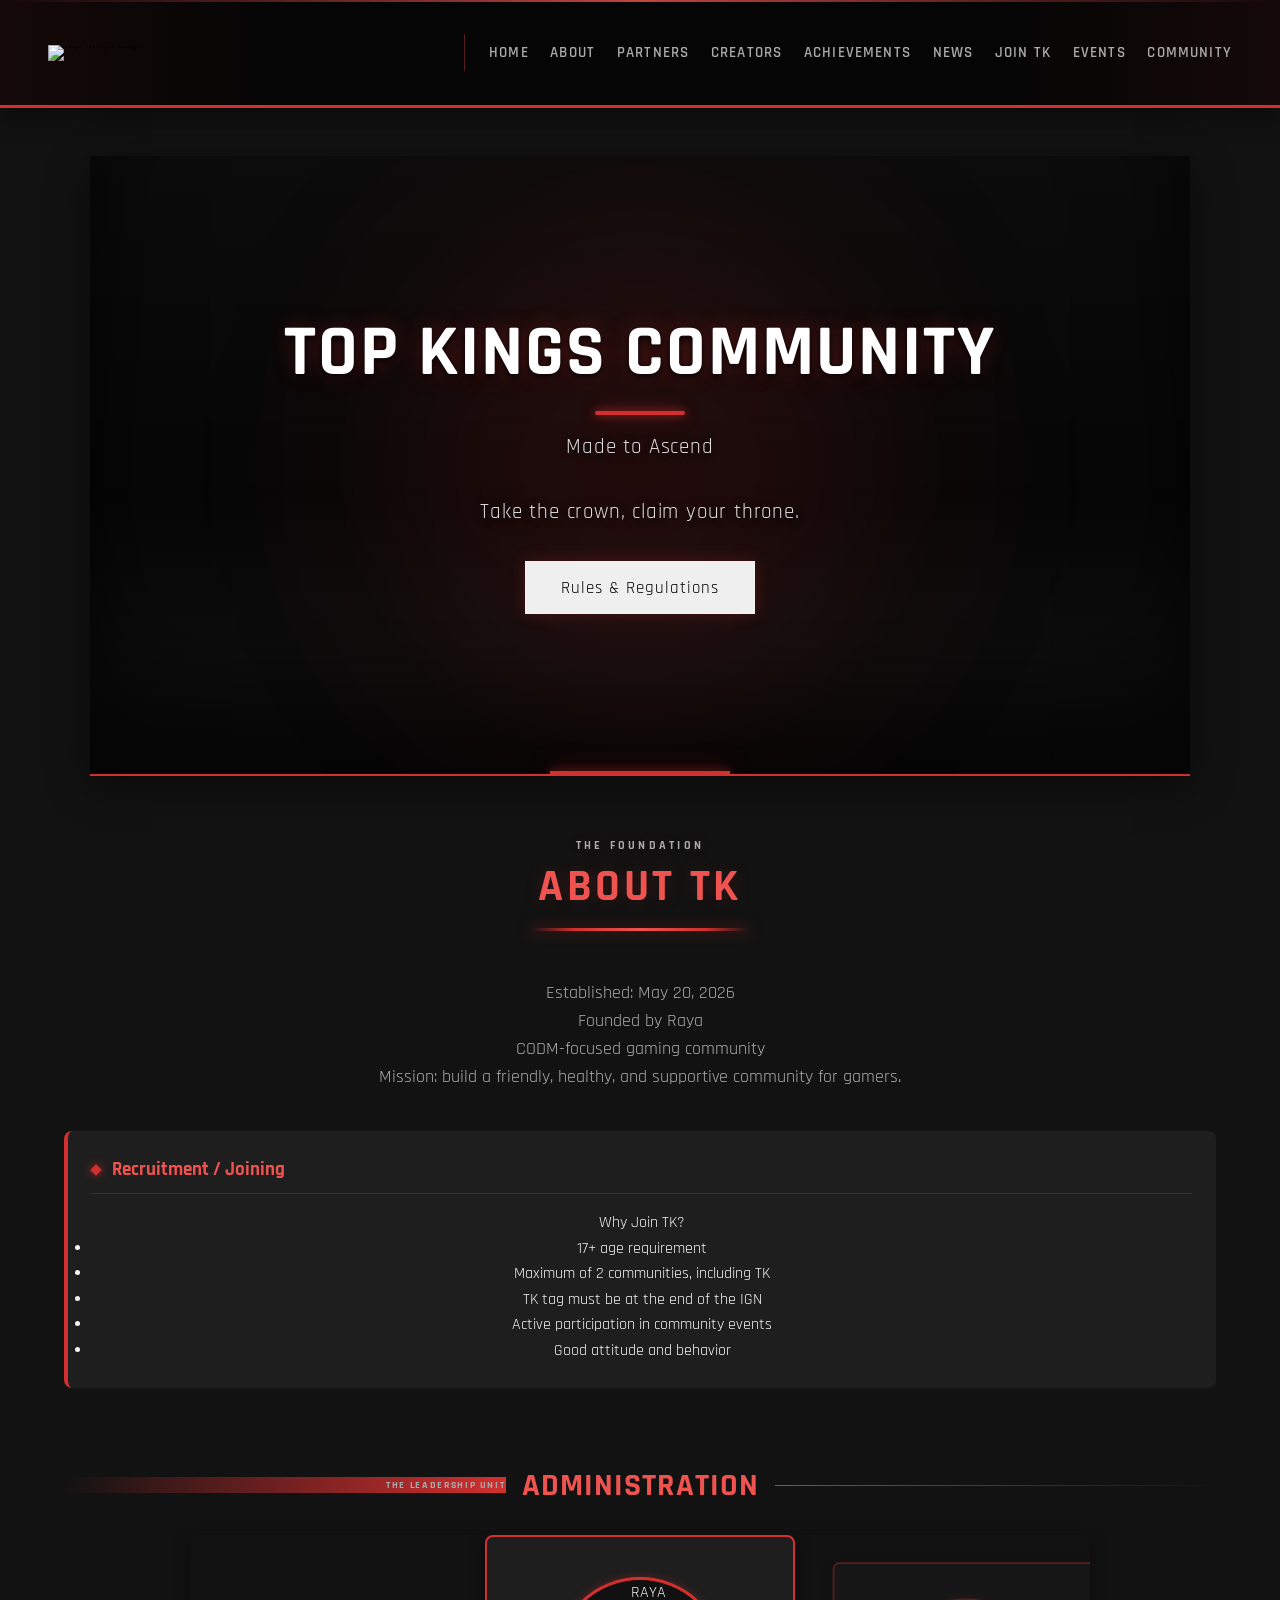
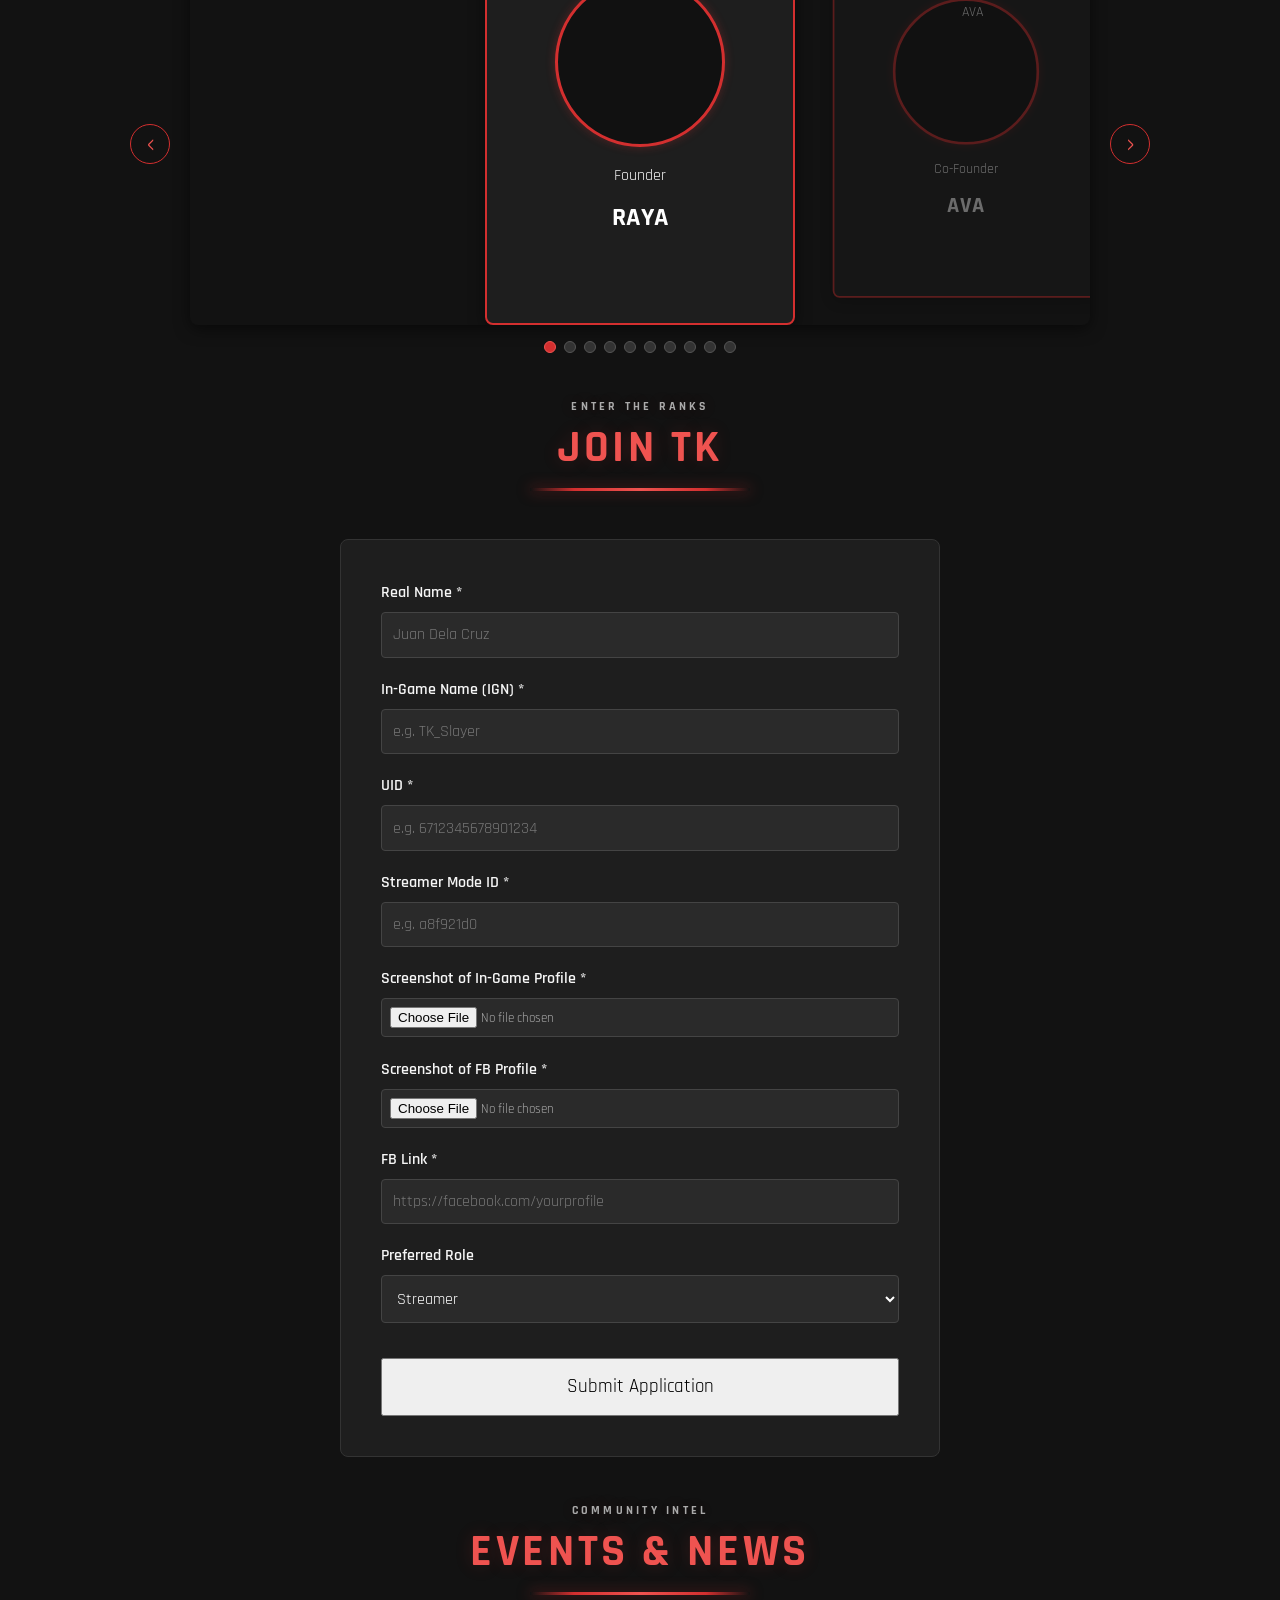
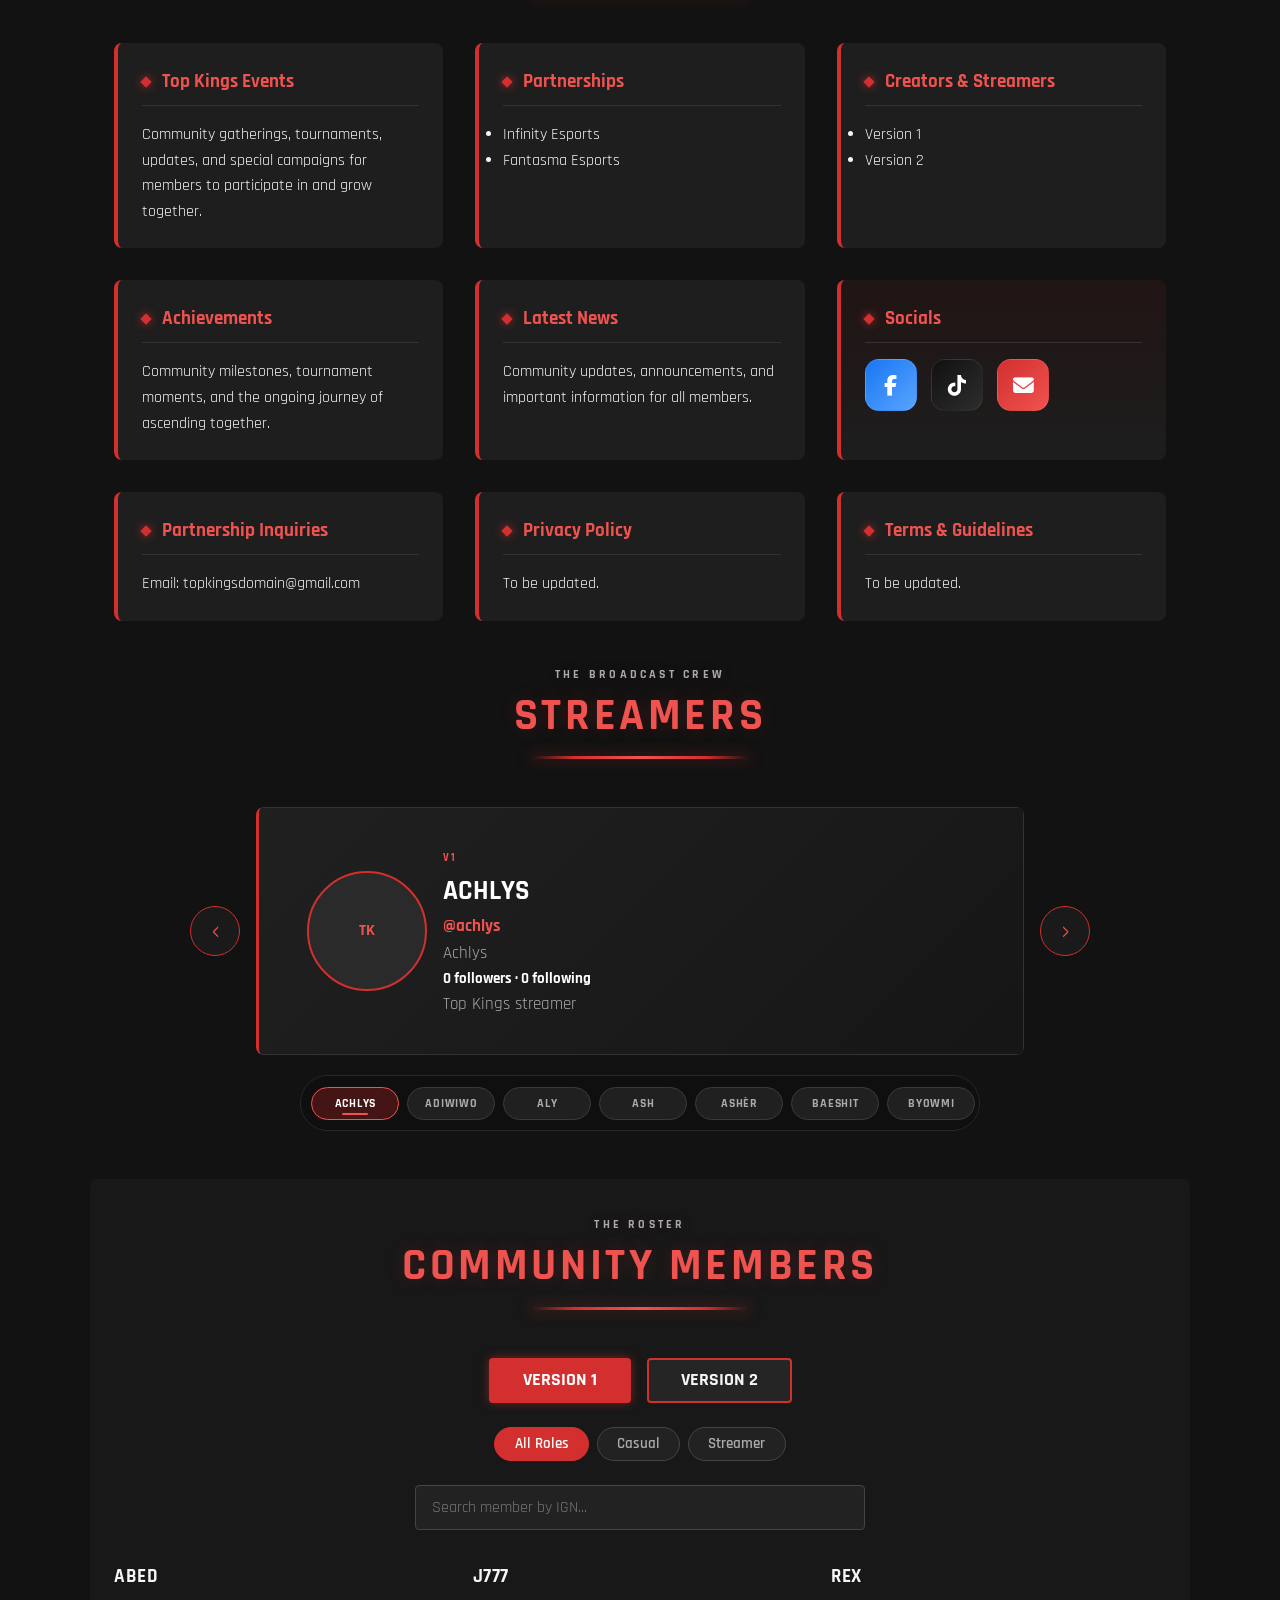
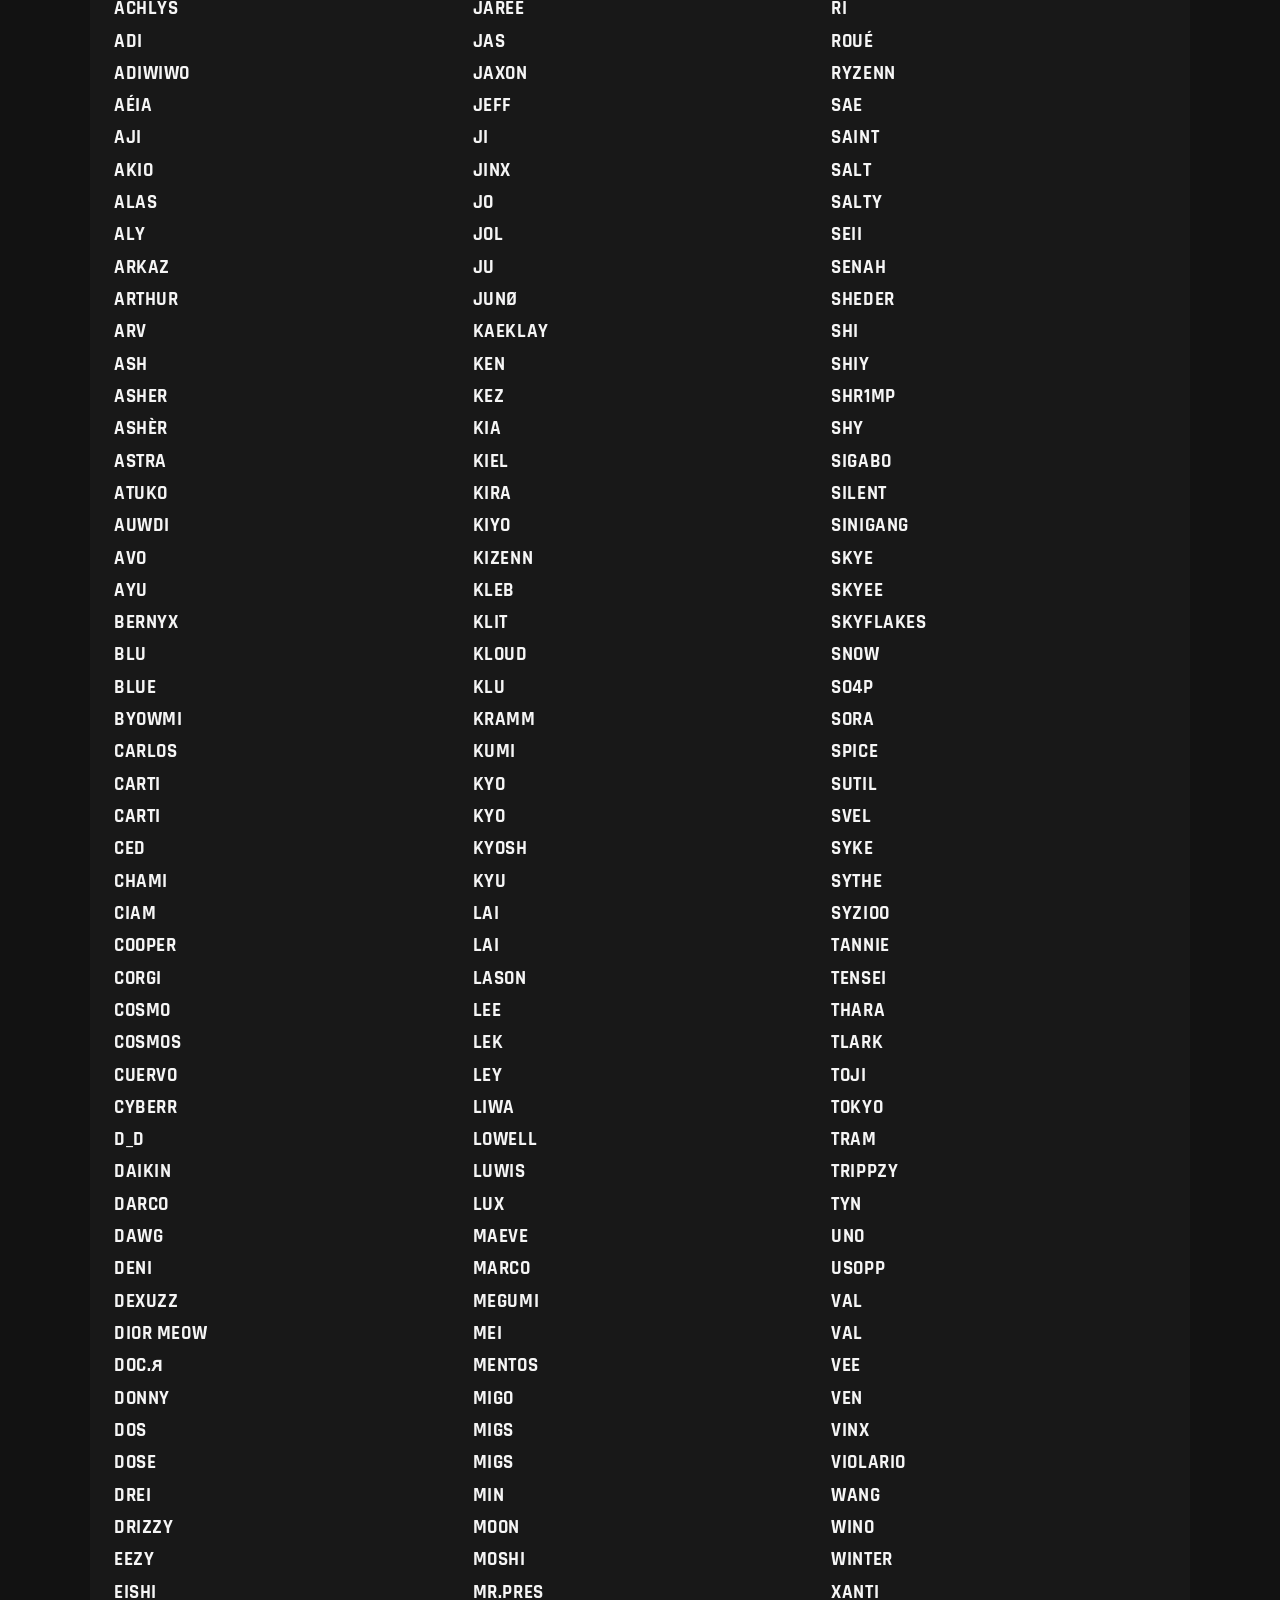
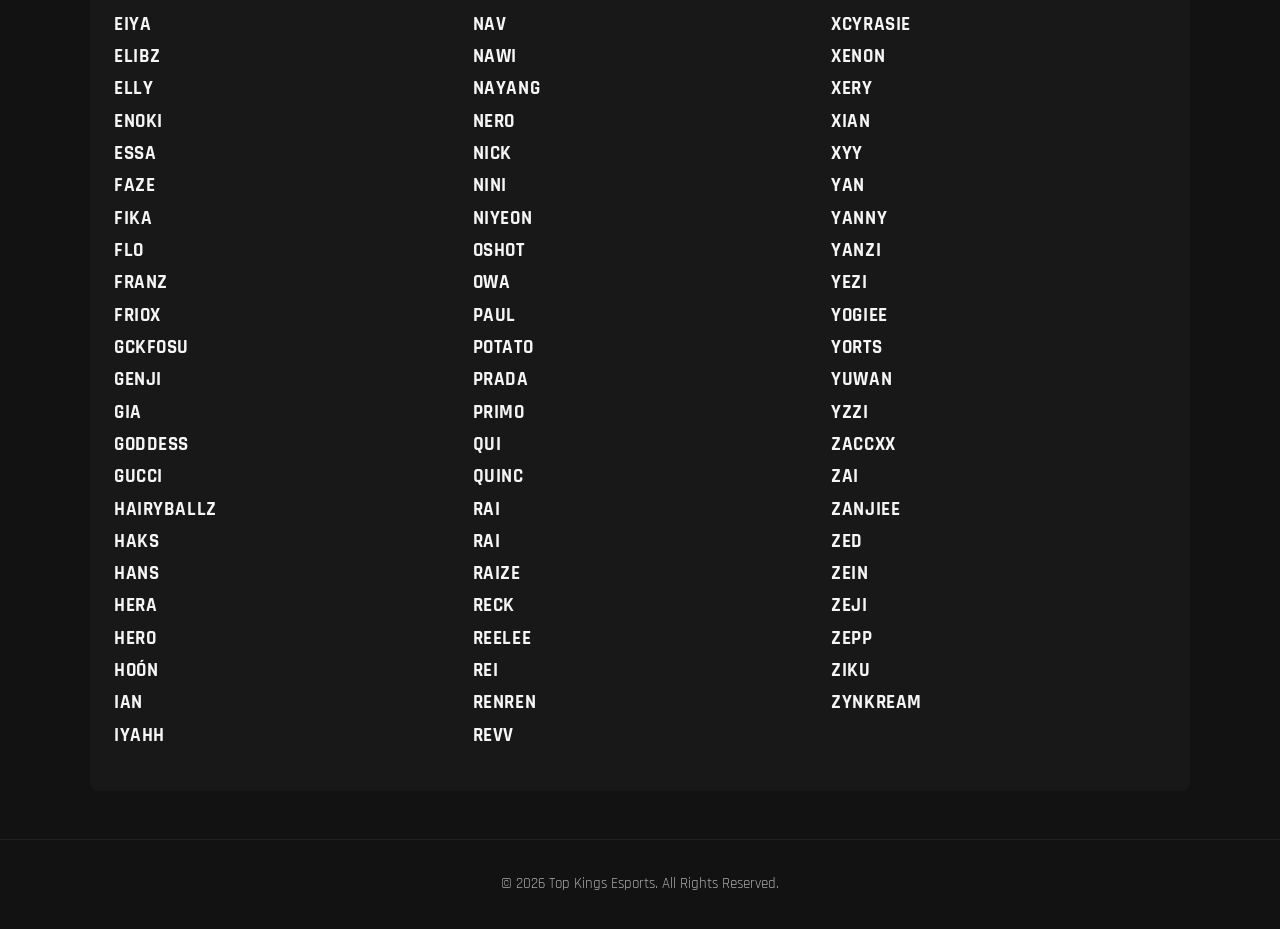
==== index.html @ 2c474a63 "Add files via upload" ====
<!doctype html>
<html lang="en">
  <head>
    <meta charset="UTF-8" />
    <meta name="viewport" content="width=device-width, initial-scale=1.0" />
    <title>Top Kings Community | Esports</title>

    <link
      href="https://fonts.googleapis.com/css2?family=Rajdhani:wght@400;600;700&display=swap"
      rel="stylesheet"
    />
    <link
      rel="stylesheet"
      href="https://cdnjs.cloudflare.com/ajax/libs/font-awesome/6.5.2/css/all.min.css"
      crossorigin="anonymous"
      referrerpolicy="no-referrer"
    />

    <link rel="stylesheet" href="main.css" />
    <link rel="stylesheet" href="streamer.css" />
  </head>

  <body>
    <header>
      <div class="logo-container">
        <button class="logo-button" type="button" aria-label="Top Kings logo">
          <img src="/images/logo.png" alt="Top Kings Logo" class="site-logo" />
        </button>
      </div>

      <nav>
        <a href="#home">Home</a>
        <a href="#about">About</a>
        <a href="#partners">Partners</a>
        <a href="#creators">Creators</a>
        <a href="achievements.html">Achievements</a>
        <a href="news.html">News</a>
        <a href="#join">Join TK</a>
        <a href="#events">Events</a>
        <a href="#community">Community</a>
      </nav>
    </header>

    <!-- Hero Section -->
    <section id="home" class="hero">
      <h1>TOP KINGS COMMUNITY</h1>
      <p>Made to Ascend</p>
      <p>Take the crown, claim your throne.</p>

      <button class="btn" onclick="openModal()">Rules & Regulations</button>
    </section>

    <!-- Rules Modal -->
    <div id="rulesModal" class="modal-overlay">
      <div class="modal-content">
        <button
          class="close-btn"
          type="button"
          aria-label="Close modal"
          onclick="closeModal()"
        >
          &times;
        </button>

        <h2 class="modal-title">Rules & Regulations</h2>

        <div class="rules-img-container">
          <img
            src="/images/rules-image.png"
            alt="Top Kings Rules and Regulations"
            class="rules-img"
          />
        </div>
      </div>
    </div>

    <!-- Third Month Anniversary Modal -->
    <div id="thirdMonthModal" class="modal-overlay third-month-overlay">
      <div class="modal-content third-month-content">
        <button
          class="close-btn"
          type="button"
          aria-label="Close anniversary popup"
          onclick="closeThirdMonthModal()"
        >
          &times;
        </button>

        <div class="third-month-container">
          <img
            src="/images/thirdMonth.png"
            alt="Top Kings Third Monthsary"
            class="third-month-image"
          />
        </div>
      </div>
    </div>

    <!-- Management Section -->
    <section class="about-section" id="about">
      <h2 class="section-title" data-label="THE FOUNDATION">About TK</h2>

      <p class="about-description">
        Established: May 20, 2026<br />
        Founded by Raya<br />
        CODM-focused gaming community<br />
        Mission: build a friendly, healthy, and supportive community for gamers.
      </p>

      <div class="content-grid">
        <div class="feed-box">
          <h3 class="card-title">Recruitment / Joining</h3>
          <p>Why Join TK?</p>
          <ul>
            <li>17+ age requirement</li>
            <li>Maximum of 2 communities, including TK</li>
            <li>TK tag must be at the end of the IGN</li>
            <li>Active participation in community events</li>
            <li>Good attitude and behavior</li>
          </ul>
        </div>
      </div>

      <h3 class="team-title" data-label="THE LEADERSHIP UNIT">
        ADMINISTRATION
      </h3>

      <div class="carousel-container">
        <button
          class="carousel-btn prev-btn"
          id="carouselPrev"
          aria-label="Previous Slide"
        >
          &lsaquo;
        </button>

        <div class="carousel-track-wrapper">
          <div class="carousel-track" id="carouselTrack">
            <!-- RAYA -->
            <div class="carousel-slide active">
              <div class="leader-card">
                <div class="leader-avatar-wrapper">
                  <img
                    src="./Admin Pictures/raya.jpg"
                    alt="RAYA"
                    class="leader-avatar-img"
                  />
                </div>

                <span class="member-badge">Founder</span>
                <h2>RAYA</h2>
                <span class="version-tag"> MANAGEMENT • V1 </span>
              </div>
            </div>

            <!-- AVA -->
            <div class="carousel-slide">
              <div class="leader-card">
                <div class="leader-avatar-wrapper">
                  <img
                    src="./Admin Pictures/ava.png"
                    alt="AVA"
                    class="leader-avatar-img"
                  />
                </div>

                <span class="member-badge">Co-Founder</span>
                <h2>AVA</h2>
                <span class="version-tag"> MANAGEMENT • V1 </span>
              </div>
            </div>

            <!-- NALA -->
            <div class="carousel-slide">
              <div class="leader-card">
                <div class="leader-avatar-wrapper">
                  <img
                    src="./Admin Pictures/nala.png"
                    alt="NALA"
                    class="leader-avatar-img"
                  />
                </div>

                <span class="member-badge">Co-Founder</span>
                <h2>NALA</h2>
                <span class="version-tag"> MANAGEMENT • V1 </span>
              </div>
            </div>

            <!-- YAJ -->
            <div class="carousel-slide">
              <div class="leader-card">
                <div class="leader-avatar-wrapper">
                  <img
                    src="./Admin Pictures/yaj.png"
                    alt="YAJ"
                    class="leader-avatar-img"
                  />
                </div>

                <span class="member-badge">Head Disciplinary</span>
                <h2>YAJ</h2>
                <span class="version-tag"> MANAGEMENT • V1 </span>
              </div>
            </div>

            <!-- KIRAA -->
            <div class="carousel-slide">
              <div class="leader-card">
                <div class="leader-avatar-wrapper">
                  <img
                    src="images/kiraa.jpg"
                    alt="KIRAA"
                    class="leader-avatar-img"
                  />
                </div>

                <span class="member-badge">Disciplinary</span>
                <h2>KIRAA</h2>
                <span class="version-tag"> MANAGEMENT • V2 </span>
              </div>
            </div>

            <!-- LUWI -->
            <div class="carousel-slide">
              <div class="leader-card">
                <div class="leader-avatar-wrapper">
                  <img
                    src="images/luwi.jpg"
                    alt="LUWI"
                    class="leader-avatar-img"
                  />
                </div>

                <span class="member-badge">Head Admin</span>
                <h2>LUWI</h2>
                <span class="version-tag"> MANAGEMENT • V1 </span>
              </div>
            </div>

            <!-- WUSHI -->
            <div class="carousel-slide">
              <div class="leader-card">
                <div class="leader-avatar-wrapper">
                  <img
                    src="images/wushi.jpg"
                    alt="WUSHI"
                    class="leader-avatar-img"
                  />
                </div>

                <span class="member-badge">Head Admin</span>
                <h2>WUSHI</h2>
                <span class="version-tag"> MANAGEMENT • V2 </span>
              </div>
            </div>

            <!-- PIA -->
            <div class="carousel-slide">
              <div class="leader-card">
                <div class="leader-avatar-wrapper">
                  <img
                    src="./Admin Pictures/piaV1.jpg"
                    alt="PIA"
                    class="leader-avatar-img"
                  />
                </div>

                <span class="member-badge">Admin</span>
                <h2>PIA</h2>
                <span class="version-tag"> MANAGEMENT • V1 </span>
              </div>
            </div>

            <!-- LY -->
            <div class="carousel-slide">
              <div class="leader-card">
                <div class="leader-avatar-wrapper">
                  <img
                    src="./Admin Pictures/ly.jpg"
                    alt="LY"
                    class="leader-avatar-img"
                  />
                </div>

                <span class="member-badge">Admin</span>
                <h2>LY</h2>
                <span class="version-tag"> MANAGEMENT • V1 </span>
              </div>
            </div>

            <!-- KYOUKA -->
            <div class="carousel-slide">
              <div class="leader-card">
                <div class="leader-avatar-wrapper">
                  <img
                    src="images/kyouka.jpg"
                    alt="KYOUKA"
                    class="leader-avatar-img"
                  />
                </div>

                <span class="member-badge">Admin</span>
                <h2>KYOUKA</h2>
                <span class="version-tag"> MANAGEMENT • V1 </span>
              </div>
            </div>
          </div>
        </div>

        <button
          class="carousel-btn next-btn"
          id="carouselNext"
          aria-label="Next Slide"
        >
          &rsaquo;
        </button>

        <div class="carousel-dots" id="carouselDots"></div>
      </div>
    </section>

    <!-- Registration Section -->
    <section id="join">
      <h2 class="section-title" data-label="ENTER THE RANKS">Join TK</h2>

      <form class="reg-form" onsubmit="submitForm(event)">
        <div class="form-group">
          <label for="name">Real Name *</label>
          <input type="text" id="name" required placeholder="Juan Dela Cruz" />
        </div>

        <div class="form-group">
          <label for="ign">In-Game Name (IGN) *</label>
          <input type="text" id="ign" required placeholder="e.g. TK_Slayer" />
        </div>

        <div class="form-group">
          <label for="uid">UID *</label>
          <input
            type="text"
            id="uid"
            required
            placeholder="e.g. 6712345678901234"
          />
        </div>

        <div class="form-group">
          <label for="streamerId">Streamer Mode ID *</label>
          <input
            type="text"
            id="streamerId"
            required
            placeholder="e.g. a8f921d0"
          />
        </div>

        <div class="form-group">
          <label for="gameProfileImg"> Screenshot of In-Game Profile * </label>

          <input type="file" id="gameProfileImg" accept="image/*" required />
        </div>

        <div class="form-group">
          <label for="fbProfileImg"> Screenshot of FB Profile * </label>

          <input type="file" id="fbProfileImg" accept="image/*" required />
        </div>

        <div class="form-group">
          <label for="fbLink">FB Link *</label>

          <input
            type="url"
            id="fbLink"
            required
            placeholder="https://facebook.com/yourprofile"
          />
        </div>

        <div class="form-group">
          <label for="role">Preferred Role</label>

          <select id="role">
            <option value="Streamer">Streamer</option>
            <option value="Casual">Casual</option>
            <option value="Competitive">Competitive</option>
          </select>
        </div>

        <button type="submit" class="btn submit-btn">Submit Application</button>
      </form>
    </section>

    <!-- Events / News / Partners Section -->
    <section id="events">
      <h2 class="section-title" data-label="COMMUNITY INTEL">Events & News</h2>

      <div class="content-grid">
        <div class="feed-box">
          <h3 class="card-title">Top Kings Events</h3>
          <p>
            Community gatherings, tournaments, updates, and special campaigns
            for members to participate in and grow together.
          </p>
        </div>

        <div class="feed-box" id="partners">
          <h3 class="card-title">Partnerships</h3>
          <ul>
            <li>Infinity Esports</li>
            <li>Fantasma Esports</li>
          </ul>
        </div>

        <div class="feed-box" id="creators">
          <h3 class="card-title">Creators & Streamers</h3>
          <ul>
            <li>Version 1</li>
            <li>Version 2</li>
          </ul>
        </div>

        <div class="feed-box" id="achievements">
          <h3 class="card-title">Achievements</h3>
          <p>
            Community milestones, tournament moments, and the ongoing journey of
            ascending together.
          </p>
        </div>

        <div class="feed-box" id="news">
          <h3 class="card-title">Latest News</h3>
          <p>
            Community updates, announcements, and important information for all
            members.
          </p>
        </div>

        <div class="feed-box social-box">
          <h3 class="card-title">Socials</h3>
          <div class="social-links">
            <a
              class="social-card facebook"
              href="https://www.facebook.com/topkingsofficial"
              target="_blank"
              rel="noreferrer"
              aria-label="Facebook"
            >
              <i class="fa-brands fa-facebook-f social-icon"></i>
            </a>

            <a
              class="social-card tiktok"
              href="https://www.tiktok.com/@topkingsofficial"
              target="_blank"
              rel="noreferrer"
              aria-label="TikTok"
            >
              <i class="fa-brands fa-tiktok social-icon"></i>
            </a>

            <a
              class="social-card email"
              href="mailto:topkingsdomain@gmail.com"
              aria-label="Email"
            >
              <i class="fa-solid fa-envelope social-icon"></i>
            </a>
          </div>
        </div>

        <div class="feed-box">
          <h3 class="card-title">Partnership Inquiries</h3>
          <p>Email: topkingsdomain@gmail.com</p>
        </div>

        <div class="feed-box">
          <h3 class="card-title">Privacy Policy</h3>
          <p>To be updated.</p>
        </div>

        <div class="feed-box">
          <h3 class="card-title">Terms & Guidelines</h3>
          <p>To be updated.</p>
        </div>
      </div>
    </section>

    <!-- Streamers Section -->
    <section id="streamers" class="streamers-section">
      <h2 class="section-title" data-label="THE BROADCAST CREW">Streamers</h2>
      <div class="streamer-carousel" aria-label="Featured Top Kings streamers">
        <button
          class="streamer-carousel-btn"
          id="streamer-prev"
          type="button"
          aria-label="Previous streamer"
        >
          &lsaquo;
        </button>
        <div class="streamer-carousel-window">
          <div id="public-streamers-list" class="streamer-track"></div>
        </div>
        <button
          class="streamer-carousel-btn"
          id="streamer-next"
          type="button"
          aria-label="Next streamer"
        >
          &rsaquo;
        </button>
      </div>
      <div
        id="streamer-dots"
        class="streamer-dots"
        aria-label="Streamer carousel pages"
      ></div>
    </section>

    <!-- Community Roster Section -->
    <section id="community" class="roster-section">
      <h2 class="section-title" data-label="THE ROSTER">Community Members</h2>

      <!-- Version Toggle Tabs -->
      <div class="version-tabs">
        <button
          class="v-tab-btn active"
          onclick="switchRosterVersion('v1', this)"
        >
          Version 1
        </button>

        <button class="v-tab-btn" onclick="switchRosterVersion('v2', this)">
          Version 2
        </button>
      </div>

      <!-- Role Filter Buttons -->
      <div class="role-filter-bar">
        <button class="filter-btn active" data-role="ALL">All Roles</button>

        <button class="filter-btn" data-role="Casual">Casual</button>

        <button class="filter-btn" data-role="Streamer">Streamer</button>
      </div>

      <!-- Search Input -->
      <div class="search-box">
        <input
          type="text"
          id="public-roster-search"
          placeholder="Search member by IGN..."
        />
      </div>

      <!-- Member Grid -->
      <div
        id="roster-v1-container"
        class="roster-grid version-container active"
      ></div>

      <div
        id="roster-v2-container"
        class="roster-grid version-container"
        style="display: none"
      ></div>
    </section>

    <footer>
      <p>&copy; 2026 Top Kings Esports. All Rights Reserved.</p>
    </footer>

    <script src="main.js"></script>
  </body>
</html>
---- main.css ----
/* =========================================
   TOP KINGS ESPORTS - MAIN CSS
   ========================================= */

:root {
  --tk-red-primary: #d32f2f;
  --tk-red-dark: #b71c1c;
  --tk-red-light: #ef5350;

  --tk-dark-bg: #121212;
  --tk-card-bg: #1e1e1e;
  --tk-input-bg: #2a2a2a;

  --tk-text-light: #f5f5f5;
  --tk-text-muted: #aaaaaa;
}

/* =========================================
   GLOBAL
   ========================================= */

* {
  box-sizing: border-box;
  margin: 0;
  padding: 0;
  font-family: 'Rajdhani', sans-serif;
}

html {
  scroll-behavior: smooth;
}

body {
  background-color: var(--tk-dark-bg);
  color: var(--tk-text-light);
  line-height: 1.6;
  padding-bottom: 2rem;
}

/* =========================================
   HEADER & NAVIGATION
   ========================================= */

header {
  background:
    linear-gradient(
      90deg,
      rgba(211, 47, 47, 0.08),
      transparent 22%,
      transparent 78%,
      rgba(211, 47, 47, 0.08)
    ),
    #050505;
  min-height: 108px;
  padding: 4px clamp(1rem, 4vw, 3rem);

  display: flex;
  justify-content: space-between;
  align-items: center;
  gap: 2rem;

  border-bottom: 3px solid var(--tk-red-primary);
  box-shadow: 0 8px 24px rgba(0, 0, 0, 0.45);

  position: sticky;
  top: 0;
  z-index: 100;
}

header::before {
  content: '';
  position: absolute;
  top: 0;
  left: 0;
  right: 0;
  height: 2px;
  background: linear-gradient(
    90deg,
    transparent,
    var(--tk-red-light),
    transparent
  );
  opacity: 0.8;
}

.logo-container {
  display: flex;
  align-items: center;
  gap: 0.75rem;
}

.site-logo {
  height: 100px;
  width: auto;
}

.logo-button {
  display: block;
  padding: 0;
  border: 0;
  background: transparent;
  line-height: 0;
}

.logo-button:focus-visible {
  outline: 2px solid var(--tk-red-light);
  outline-offset: 5px;
}

nav {
  display: flex;
  align-items: center;
  flex-wrap: wrap;
  justify-content: flex-end;
  gap: 0.65rem 1.35rem;
  padding-left: 1.5rem;
  border-left: 1px solid rgba(239, 83, 80, 0.35);
}

nav a {
  position: relative;
  color: var(--tk-text-muted);
  text-decoration: none;
  font-size: 0.92rem;
  font-weight: 600;
  text-transform: uppercase;
  letter-spacing: 0.08em;
  padding: 0.45rem 0;

  transition:
    color 0.3s ease,
    transform 0.3s ease;
}

nav a::after {
  content: '';
  position: absolute;
  right: 0;
  bottom: 0;
  left: 0;
  height: 2px;
  background: var(--tk-red-light);
  transform: scaleX(0);
  transform-origin: right;
  transition: transform 0.3s ease;
}

nav a:hover,
nav a:focus-visible {
  color: var(--tk-red-light);
  transform: translateY(-2px);
}

nav a:hover::after,
nav a:focus-visible::after {
  transform: scaleX(1);
  transform-origin: left;
}

nav a:focus-visible {
  outline: none;
}

/* =========================================
   COMMON SECTION LAYOUTS
   ========================================= */

section {
  max-width: 1100px;
  margin: 3rem auto;
  padding: 0 1.5rem;
}

.section-title {
  position: relative;
  display: flex;
  flex-direction: column;
  align-items: center;
  text-align: center;
  color: var(--tk-red-light);

  font-size: clamp(2rem, 4vw, 2.8rem);
  line-height: 1;
  margin-bottom: 3rem;

  text-transform: uppercase;
  letter-spacing: 0.08em;
  text-shadow: 0 0 18px rgba(211, 47, 47, 0.2);
}

.section-title::before {
  content: attr(data-label);
  display: block;
  margin-bottom: 0.85rem;
  color: var(--tk-text-muted);
  font-size: 0.72rem;
  font-weight: 700;
  letter-spacing: 0.28em;
}

.section-title::after {
  content: '';
  width: min(220px, 46vw);
  height: 3px;
  margin-top: 1.1rem;
  background: linear-gradient(
    90deg,
    transparent,
    var(--tk-red-primary) 20%,
    var(--tk-red-light) 50%,
    var(--tk-red-primary) 80%,
    transparent
  );
  box-shadow: 0 0 14px rgba(211, 47, 47, 0.55);
}

/* =========================================
   TOP KINGS HERO SECTION
   ========================================= */

.hero {
  min-height: 620px;
  width: 100%;

  display: flex;
  flex-direction: column;
  justify-content: center;
  align-items: center;

  text-align: center;

  padding: 6rem 1.5rem;

  position: relative;
  overflow: hidden;

  /* Background Image + Dark Esports Overlay */
  background:
    linear-gradient(
      180deg,
      rgba(0, 0, 0, 0.35) 0%,
      rgba(0, 0, 0, 0.65) 55%,
      rgba(18, 18, 18, 1) 100%
    ),
    url('images/cover-bg.png');

  background-size: cover;
  background-position: center;
  background-repeat: no-repeat;

  border-bottom: 2px solid var(--tk-red-primary);

  box-shadow:
    inset 0 -80px 100px rgba(0, 0, 0, 0.75),
    0 10px 40px rgba(0, 0, 0, 0.45);
}

/* Red cinematic glow */
.hero::before {
  content: '';

  position: absolute;

  width: 500px;
  height: 500px;

  top: 50%;
  left: 50%;

  transform: translate(-50%, -50%);

  background: rgba(211, 47, 47, 0.12);

  filter: blur(100px);

  border-radius: 50%;

  pointer-events: none;
}

/* Bottom red accent */
.hero::after {
  content: '';

  position: absolute;

  bottom: 0;
  left: 50%;

  transform: translateX(-50%);

  width: 180px;
  height: 3px;

  background: var(--tk-red-primary);

  box-shadow:
    0 0 10px rgba(211, 47, 47, 0.8),
    0 0 25px rgba(211, 47, 47, 0.5);

  z-index: 2;
}

/* =========================================
   HERO TITLE
   ========================================= */

.hero h1 {
  position: relative;
  z-index: 3;

  max-width: 900px;

  margin-bottom: 1rem;

  font-size: clamp(2.3rem, 6vw, 4.5rem);

  font-weight: 700;

  line-height: 1.05;

  text-transform: uppercase;

  letter-spacing: 2px;

  color: #ffffff;

  text-shadow:
    0 3px 8px rgba(0, 0, 0, 0.9),
    0 0 20px rgba(211, 47, 47, 0.35);
}

/* Red highlight on title */
.hero h1::after {
  content: '';
  display: block;

  width: 90px;
  height: 4px;

  margin: 1.2rem auto 0;

  background: var(--tk-red-primary);

  border-radius: 10px;

  box-shadow:
    0 0 10px rgba(211, 47, 47, 0.8),
    0 0 20px rgba(211, 47, 47, 0.4);
}

/* =========================================
   HERO DESCRIPTION
   ========================================= */

.hero p {
  position: relative;
  z-index: 3;

  max-width: 700px;

  margin-bottom: 2rem;

  font-size: clamp(1rem, 2vw, 1.3rem);

  color: #dddddd;

  letter-spacing: 0.8px;

  text-shadow: 0 2px 8px rgba(0, 0, 0, 0.9);
}

/* =========================================
   HERO BUTTON
   ========================================= */

.hero .btn {
  position: relative;
  z-index: 3;

  padding: 0.9rem 2.2rem;

  font-size: 1.05rem;

  letter-spacing: 1px;

  border: 1px solid rgba(255, 255, 255, 0.1);

  box-shadow: 0 0 15px rgba(211, 47, 47, 0.25);

  transition:
    transform 0.25s ease,
    box-shadow 0.25s ease,
    background 0.25s ease;
}

.hero .btn:hover {
  background: var(--tk-red-dark);

  transform: translateY(-4px);

  box-shadow:
    0 8px 25px rgba(211, 47, 47, 0.35),
    0 0 20px rgba(211, 47, 47, 0.35);
}

/* =========================================
   MOBILE HERO
   ========================================= */

@media (max-width: 768px) {
  .hero {
    min-height: 520px;

    padding: 5rem 1.2rem;

    background-position: center;
  }

  .hero h2 {
    font-size: 2.4rem;

    letter-spacing: 1px;
  }

  .hero p {
    font-size: 1.05rem;

    max-width: 90%;
  }

  .hero .btn {
    width: auto;

    padding: 0.8rem 1.5rem;
  }
}

/* =========================================
   RULES MODAL
   ========================================= */

.modal-overlay {
  position: fixed;

  top: 0;
  left: 0;

  width: 100%;
  height: 100%;

  background: rgba(0, 0, 0, 0.85);

  display: none;

  justify-content: center;
  align-items: center;

  z-index: 1000;
}

.modal-content {
  background: var(--tk-card-bg);

  padding: 2rem;

  border-radius: 8px;

  max-width: 650px;
  width: 90%;

  position: relative;

  border: 1px solid var(--tk-red-primary);
}

.close-btn {
  position: absolute;
  top: -18px;
  right: -18px;
  width: 42px;
  height: 42px;
  border: 1px solid rgba(211, 47, 47, 0.9);
  border-radius: 50%;
  background: rgba(10, 10, 10, 0.96);
  color: #fff;
  font-size: 2.2rem;
  line-height: 1;
  cursor: pointer;
  display: flex;
  align-items: center;
  justify-content: center;
  box-shadow:
    0 0 0 1px rgba(255, 255, 255, 0.06),
    0 0 18px rgba(211, 47, 47, 0.45);
  transition: all 0.2s ease;
}

.close-btn:hover {
  color: #fff;
  background: rgba(211, 47, 47, 0.24);
  border-color: rgba(255, 255, 255, 0.8);
  box-shadow:
    0 0 0 1px rgba(255, 255, 255, 0.12),
    0 0 22px rgba(211, 47, 47, 0.6);
  transform: scale(1.03);
}

.modal-title {
  color: var(--tk-red-light);
  margin-bottom: 1rem;
}

.rules-img-container {
  width: 100%;
}

.rules-img {
  width: 100%;
  height: auto;
  display: block;
  border-radius: 4px;
}

.third-month-overlay {
  background: rgba(10, 10, 10, 0.92);
}

.third-month-content {
  max-width: 520px;
  width: min(82vw, 520px);
  padding: 0.75rem;
  border: 2px solid #3b0909;
  box-shadow:
    0 0 0 1px rgba(255, 255, 255, 0.08),
    0 0 22px rgba(211, 47, 47, 0.42);
  background: linear-gradient(180deg, #121212 0%, #1d1d1d 100%);
}

.third-month-container {
  width: 100%;
}

.third-month-image {
  width: 100%;
  height: auto;
  display: block;
  border-radius: 8px;
  border: 1px solid rgba(255, 255, 255, 0.06);
}

/* =========================================
   COMMUNITY ROSTER
   ========================================= */

.roster-section {
  background: #181818;

  padding: 2.5rem 1.5rem;

  border-radius: 8px;
}

.version-tabs {
  display: flex;

  justify-content: center;

  gap: 1rem;

  margin-bottom: 1.5rem;
}

.v-tab-btn {
  background: #252525;

  color: var(--tk-text-light);

  border: 2px solid var(--tk-red-primary);

  padding: 0.6rem 2rem;

  font-size: 1.1rem;
  font-weight: 700;

  cursor: pointer;

  border-radius: 4px;

  text-transform: uppercase;

  transition: all 0.3s ease;
}

.v-tab-btn.active,
.v-tab-btn:hover {
  background: var(--tk-red-primary);

  color: #fff;

  box-shadow: 0 0 10px rgba(211, 47, 47, 0.5);
}

/* =========================================
   ROLE FILTER
   ========================================= */

.role-filter-bar {
  display: flex;

  justify-content: center;

  flex-wrap: wrap;

  gap: 0.5rem;

  margin-bottom: 1.5rem;
}

.filter-btn {
  background: #222;

  border: 1px solid #444;

  color: var(--tk-text-muted);

  padding: 0.4rem 1.2rem;

  border-radius: 20px;

  cursor: pointer;

  font-weight: 600;

  font-size: 0.95rem;
}

.filter-btn.active,
.filter-btn:hover {
  background: var(--tk-red-primary);

  color: #fff;

  border-color: var(--tk-red-primary);
}

/* =========================================
   SEARCH
   ========================================= */

.search-box {
  margin: 0 auto 2rem auto;

  max-width: 450px;
}

.search-box input {
  width: 100%;

  padding: 0.7rem 1rem;

  background: #222;

  border: 1px solid #444;

  color: #fff;

  border-radius: 4px;

  font-size: 1rem;
}

/* =========================================
   ROSTER GRID
   ========================================= */

.roster-grid {
  display: grid;

  grid-template-columns: repeat(3, minmax(140px, 1fr));

  gap: 0.35rem 1.5rem;

  align-items: start;
}

.roster-column {
  display: flex;

  flex-direction: column;

  gap: 0.1rem;
}

.member-card {
  background: transparent;

  padding: 0;

  border: none;

  border-radius: 0;

  box-shadow: none;

  text-align: left;
}

.member-card h3 {
  font-size: 1.2rem;

  margin: 0;

  letter-spacing: 0.03em;

  color: var(--tk-text-dark);

  text-transform: uppercase;

  line-height: 1.6;

  font-weight: 800;
}

.version-tag {
  display: none;
}

@media (max-width: 900px) {
  .roster-grid {
    grid-template-columns: repeat(2, minmax(120px, 1fr));
  }
}

@media (max-width: 560px) {
  .roster-grid {
    grid-template-columns: 1fr;
  }
}

/* =========================================
   APPLICATION FORM
   ========================================= */

.reg-form {
  background: var(--tk-card-bg);

  padding: 2.5rem;

  border-radius: 8px;

  max-width: 600px;

  margin: 0 auto;

  border: 1px solid #333;
}

.form-group {
  margin-bottom: 1.2rem;
}

.form-group label {
  display: block;

  margin-bottom: 0.4rem;

  font-weight: 600;

  color: var(--tk-text-light);
}

.form-group input[type='text'],
.form-group input[type='url'],
.form-group select {
  width: 100%;

  padding: 0.7rem;

  background: var(--tk-input-bg);

  border: 1px solid #444;

  color: #fff;

  border-radius: 4px;

  font-size: 1rem;
}

.form-group input[type='file'] {
  width: 100%;

  padding: 0.5rem;

  background: var(--tk-input-bg);

  border: 1px solid #444;

  color: var(--tk-text-muted);

  border-radius: 4px;
}

.submit-btn {
  width: 100%;

  margin-top: 1rem;

  padding: 0.9rem;

  font-size: 1.2rem;
}

/* =========================================
   LATEST INTEL / FEEDS
   ========================================= */

.content-grid {
  display: grid;

  grid-template-columns: repeat(auto-fit, minmax(300px, 1fr));

  gap: 2rem;

  align-items: stretch;
}

.feed-box {
  background: var(--tk-card-bg);

  padding: 1.5rem;

  border-radius: 8px;

  border-left: 4px solid var(--tk-red-primary);
}

.card-title,
.feed-box h3 {
  display: flex;
  align-items: center;
  gap: 0.75rem;

  margin-bottom: 1rem;

  color: var(--tk-red-light);

  border-bottom: 1px solid #333;

  padding-bottom: 0.5rem;
}

.card-title::before,
.feed-box h3::before {
  content: '';
  width: 8px;
  height: 8px;
  flex: 0 0 8px;
  background: var(--tk-red-primary);
  box-shadow: 0 0 10px rgba(211, 47, 47, 0.8);
  transform: rotate(45deg);
}

.social-box {
  background: linear-gradient(
    180deg,
    rgba(211, 47, 47, 0.08),
    rgba(30, 30, 30, 0.96)
  );
  border-left: 4px solid var(--tk-red-primary);
}

.social-links {
  display: flex;
  flex-wrap: wrap;
  gap: 0.9rem;
}

.social-card {
  display: inline-flex;
  align-items: center;
  justify-content: center;
  width: 52px;
  height: 52px;
  border-radius: 14px;
  text-decoration: none;
  color: #fff;
  background: rgba(255, 255, 255, 0.03);
  border: 1px solid rgba(255, 255, 255, 0.08);
  transition:
    transform 0.25s ease,
    border-color 0.25s ease,
    box-shadow 0.25s ease;
}

.social-card:hover {
  transform: translateY(-2px);
  border-color: rgba(211, 47, 47, 0.45);
  box-shadow: 0 12px 20px rgba(0, 0, 0, 0.2);
}

.social-icon {
  font-size: 1.3rem;
  line-height: 1;
}

.social-card.facebook {
  background: linear-gradient(135deg, #1877f2, #5aa3ff);
}

.social-card.tiktok {
  background: linear-gradient(135deg, #111111, #2d2d2d);
}

.social-card.email {
  background: linear-gradient(135deg, #d32f2f, #ef5350);
}

/* =========================================
   TOP KINGS FACEBOOK IMAGE
   FIXED / CENTERED
   ========================================= */

.facebook-link {
  display: flex;

  justify-content: center;
  align-items: center;

  width: 100%;

  overflow: hidden;

  border-radius: 6px;

  background: #111;
}

.facebook-banner {
  display: block;

  width: 100%;
  height: auto;

  max-height: 500px;

  object-fit: contain;

  object-position: center;

  border-radius: 6px;

  cursor: pointer;

  transition:
    transform 0.3s ease,
    opacity 0.3s ease,
    box-shadow 0.3s ease;
}

.facebook-banner:hover {
  transform: scale(1.02);

  opacity: 0.9;

  box-shadow: 0 0 15px rgba(211, 47, 47, 0.4);
}

/* =========================================
   CALL OF DUTY UPDATE
   ========================================= */

.cod-update-item h4 {
  font-size: 1.2rem;

  margin-bottom: 0.3rem;
}

.read-more {
  color: var(--tk-red-light);

  text-decoration: none;

  font-weight: bold;
}

.read-more:hover {
  text-decoration: underline;
}

/* =========================================
   ABOUT US
   ========================================= */

.about-section {
  max-width: 1200px;

  margin: 4rem auto 2rem auto;

  padding: 0 1.5rem;

  text-align: center;
}

.about-description {
  font-size: 1.1rem;

  color: var(--tk-text-muted);

  max-width: 750px;

  margin: 0.8rem auto 2.5rem auto;

  line-height: 1.6;
}

.team-title {
  display: flex;
  align-items: center;
  gap: 1rem;

  color: var(--tk-red-light);

  font-size: 2rem;

  text-transform: uppercase;

  margin-top: 4.5rem;
  margin-bottom: 1.5rem;

  letter-spacing: 1px;
}

.team-title::before,
.team-title::after {
  content: '';
  height: 1px;
  flex: 1;
  background: linear-gradient(90deg, transparent, var(--tk-red-primary));
}

.team-title::before {
  content: attr(data-label);
  height: auto;
  color: var(--tk-text-muted);
  font-size: 0.65rem;
  letter-spacing: 0.16em;
  text-align: right;
}

.team-title::after {
  background: linear-gradient(90deg, var(--tk-red-primary), transparent);
}

/* =========================================
   CAROUSEL
   ========================================= */

.carousel-container {
  position: relative;

  --slide-width: min(310px, 72vw);
  --slide-gap: 1rem;
  max-width: 980px;

  margin: 0 auto;

  padding: 0 2.5rem;
}

.carousel-track-wrapper {
  overflow: hidden;

  border-radius: 8px;

  box-shadow: 0 4px 15px rgba(0, 0, 0, 0.5);
}

.carousel-track {
  display: flex;
  gap: var(--slide-gap);
  width: max-content;

  transition: transform 0.4s cubic-bezier(0.25, 1, 0.5, 1);
}

.carousel-slide {
  flex: 0 0 var(--slide-width);
  opacity: 0.38;
  transform: scale(0.86);
  transition:
    opacity 0.4s ease,
    transform 0.4s ease;

  box-sizing: border-box;
}

.carousel-slide.active {
  opacity: 1;
  transform: scale(1);
  z-index: 1;
}

/* =========================================
   LEADER CARD
   ========================================= */

.leader-card {
  background: var(--tk-card-bg);

  min-height: 390px;
  padding: 2.5rem 1.8rem;

  border-radius: 8px;

  border: 2px solid var(--tk-red-primary);

  text-align: center;

  display: flex;

  flex-direction: column;

  align-items: center;

  gap: 0.6rem;

  box-shadow: 0 4px 15px rgba(0, 0, 0, 0.5);
}

.leader-avatar-wrapper {
  width: 170px;
  height: 170px;

  border-radius: 50%;

  overflow: hidden;

  border: 3px solid var(--tk-red-primary);

  background-color: #111;

  margin-bottom: 0.4rem;

  box-shadow: 0 0 10px rgba(211, 47, 47, 0.3);
}

.leader-avatar-img {
  width: 100%;
  height: 100%;

  object-fit: cover;

  display: block;

  transition: transform 0.3s ease;
}

.leader-card:hover .leader-avatar-img {
  transform: scale(1.08);
}

.leader-card h2 {
  font-size: 1.6rem;

  font-weight: 700;

  color: #ffffff;

  text-transform: uppercase;

  margin: 0;

  letter-spacing: 0.5px;
}

/* =========================================
   CAROUSEL BUTTONS
   ========================================= */

.carousel-btn {
  position: absolute;

  top: 50%;

  transform: translateY(-50%);

  background: rgba(18, 18, 18, 0.85);

  color: var(--tk-red-light);

  border: 1px solid var(--tk-red-primary);

  font-size: 2rem;

  width: 40px;
  height: 40px;

  border-radius: 50%;

  cursor: pointer;

  z-index: 10;

  display: flex;

  align-items: center;

  justify-content: center;

  line-height: 1;

  transition:
    background 0.2s ease,
    color 0.2s ease;
}

.carousel-btn:hover {
  background: var(--tk-red-primary);

  color: #fff;
}

.prev-btn {
  left: -20px;
}

.next-btn {
  right: -20px;
}

/* =========================================
   CAROUSEL DOTS
   ========================================= */

.carousel-dots {
  display: flex;

  justify-content: center;

  gap: 0.5rem;

  margin-top: 1rem;
}

.dot {
  width: 12px;
  height: 12px;

  border-radius: 50%;

  background: #333;

  border: 1px solid #555;

  cursor: pointer;

  transition:
    background 0.3s ease,
    border-color 0.3s ease;
}

.dot.active,
.dot:hover {
  background: var(--tk-red-primary);

  border-color: var(--tk-red-light);
}

/* =========================================
   FOOTER
   ========================================= */

footer {
  text-align: center;

  padding: 2rem 1rem 0;

  border-top: 1px solid #222;

  color: var(--tk-text-muted);

  font-size: 0.95rem;
}

/* =========================================
   RESPONSIVE
   ========================================= */

@media (max-width: 768px) {
  header {
    flex-direction: column;

    gap: 0.45rem;
    padding-top: 0.35rem;
    padding-bottom: 0.65rem;
  }

  nav {
    justify-content: center;
    gap: 0.45rem 1rem;
    padding: 0.65rem 0 0;
    border-top: 1px solid rgba(239, 83, 80, 0.25);
    border-left: 0;
  }

  nav a {
    font-size: 0.78rem;
  }

  .hero h1 {
    font-size: 2.2rem;
  }

  .facebook-banner {
    max-height: 400px;

    width: 100%;

    object-fit: contain;

    object-position: center;
  }

  .content-grid {
    grid-template-columns: 1fr;
  }
}
---- streamer.css ----
.streamers-section {
  max-width: 1100px;
}

.streamer-carousel {
  position: relative;
  display: flex;
  align-items: center;
  gap: 1rem;
  max-width: 900px;
  margin: 0 auto;
}

.streamer-carousel-window {
  width: 100%;
  overflow: hidden;
  border-radius: 8px;
}

.streamer-track {
  display: flex;
  transition: transform 0.4s ease;
}

.streamer-card {
  flex: 0 0 100%;
  display: flex;
  align-items: center;
  gap: 1rem;
  min-height: 240px;
  padding: 2.25rem 3rem;
  background: linear-gradient(135deg, #202020, #161616);
  border: 1px solid #333;
  border-left: 3px solid var(--tk-red-primary);
  border-radius: 6px;
}

.streamer-card.active {
  box-shadow: 0 0 24px rgba(211, 47, 47, 0.2);
}

.streamer-carousel-btn {
  width: 50px;
  height: 50px;
  flex: 0 0 50px;
  border: 1px solid var(--tk-red-primary);
  border-radius: 50%;
  background: #1a1a1a;
  color: var(--tk-red-light);
  font-size: 2rem;
  line-height: 1;
  cursor: pointer;
}

.streamer-carousel-btn:hover,
.streamer-carousel-btn:focus-visible {
  background: var(--tk-red-primary);
  color: #fff;
  outline: none;
}

.streamer-dots {
  display: flex;
  gap: 0.5rem;
  max-width: 680px;
  margin: 1.25rem auto 0;
  padding: 0.65rem;
  overflow-x: auto;
  scrollbar-width: thin;
  scrollbar-color: var(--tk-red-primary) #222;
  background: rgba(15, 15, 15, 0.7);
  border: 1px solid #292929;
  border-radius: 999px;
}

.streamer-ign-tab {
  position: relative;
  flex: 0 0 auto;
  min-width: 5.5rem;
  padding: 0.55rem 0.9rem 0.45rem;
  border: 1px solid #3a3a3a;
  border-radius: 999px;
  background: #202020;
  color: #aaa;
  font-size: 0.75rem;
  font-weight: 700;
  letter-spacing: 0.06em;
  text-transform: uppercase;
  cursor: pointer;
  transition: color 0.2s ease, background 0.2s ease, border-color 0.2s ease;
}

.streamer-ign-tab.active,
.streamer-ign-tab:hover,
.streamer-ign-tab:focus-visible {
  background: #451414;
  border-color: var(--tk-red-light);
  color: #fff;
  outline: none;
}

.streamer-ign-tab.active::after {
  content: '';
  position: absolute;
  right: 35%;
  bottom: 0.25rem;
  left: 35%;
  height: 2px;
  background: var(--tk-red-light);
  border-radius: 2px;
}

.streamer-avatar {
  width: 120px;
  height: 120px;
  flex: 0 0 120px;
  object-fit: cover;
  border: 2px solid var(--tk-red-primary);
  border-radius: 50%;
}

.streamer-avatar-empty {
  display: grid;
  place-items: center;
  background: #2a2a2a;
  color: var(--tk-red-light);
  font-weight: 700;
}

.streamer-card-content h3 {
  color: #fff;
  font-size: 1.7rem;
  text-transform: uppercase;
}

.streamer-card-content p {
  color: var(--tk-text-muted);
  font-size: 1.05rem;
}

.streamer-card[role='link'] {
  cursor: pointer;
  transition:
    border-color 0.2s ease,
    box-shadow 0.2s ease;
}

.streamer-card[role='link']:hover,
.streamer-card[role='link']:focus-visible {
  border-color: var(--tk-red-light);
  box-shadow: 0 0 24px rgba(211, 47, 47, 0.35);
  outline: none;
}

.streamer-card-content .streamer-username {
  color: var(--tk-red-light);
  font-weight: 700;
}

.streamer-card-content .streamer-stats {
  color: #fff;
  font-size: 0.95rem;
  font-weight: 700;
}

.streamer-version {
  color: var(--tk-red-light);
  font-size: 0.7rem;
  font-weight: 700;
  letter-spacing: 0.14em;
}

@media (max-width: 560px) {
  .streamer-carousel {
    gap: 0.35rem;
  }

  .streamer-carousel-btn {
    width: 32px;
    height: 32px;
    flex-basis: 32px;
    font-size: 1.5rem;
  }

  .streamer-card {
    min-height: 210px;
    padding: 1.5rem 0.8rem;
  }

  .streamer-avatar {
    width: 90px;
    height: 90px;
    flex-basis: 90px;
  }

  .streamer-card-content h3 {
    font-size: 1.35rem;
  }
}
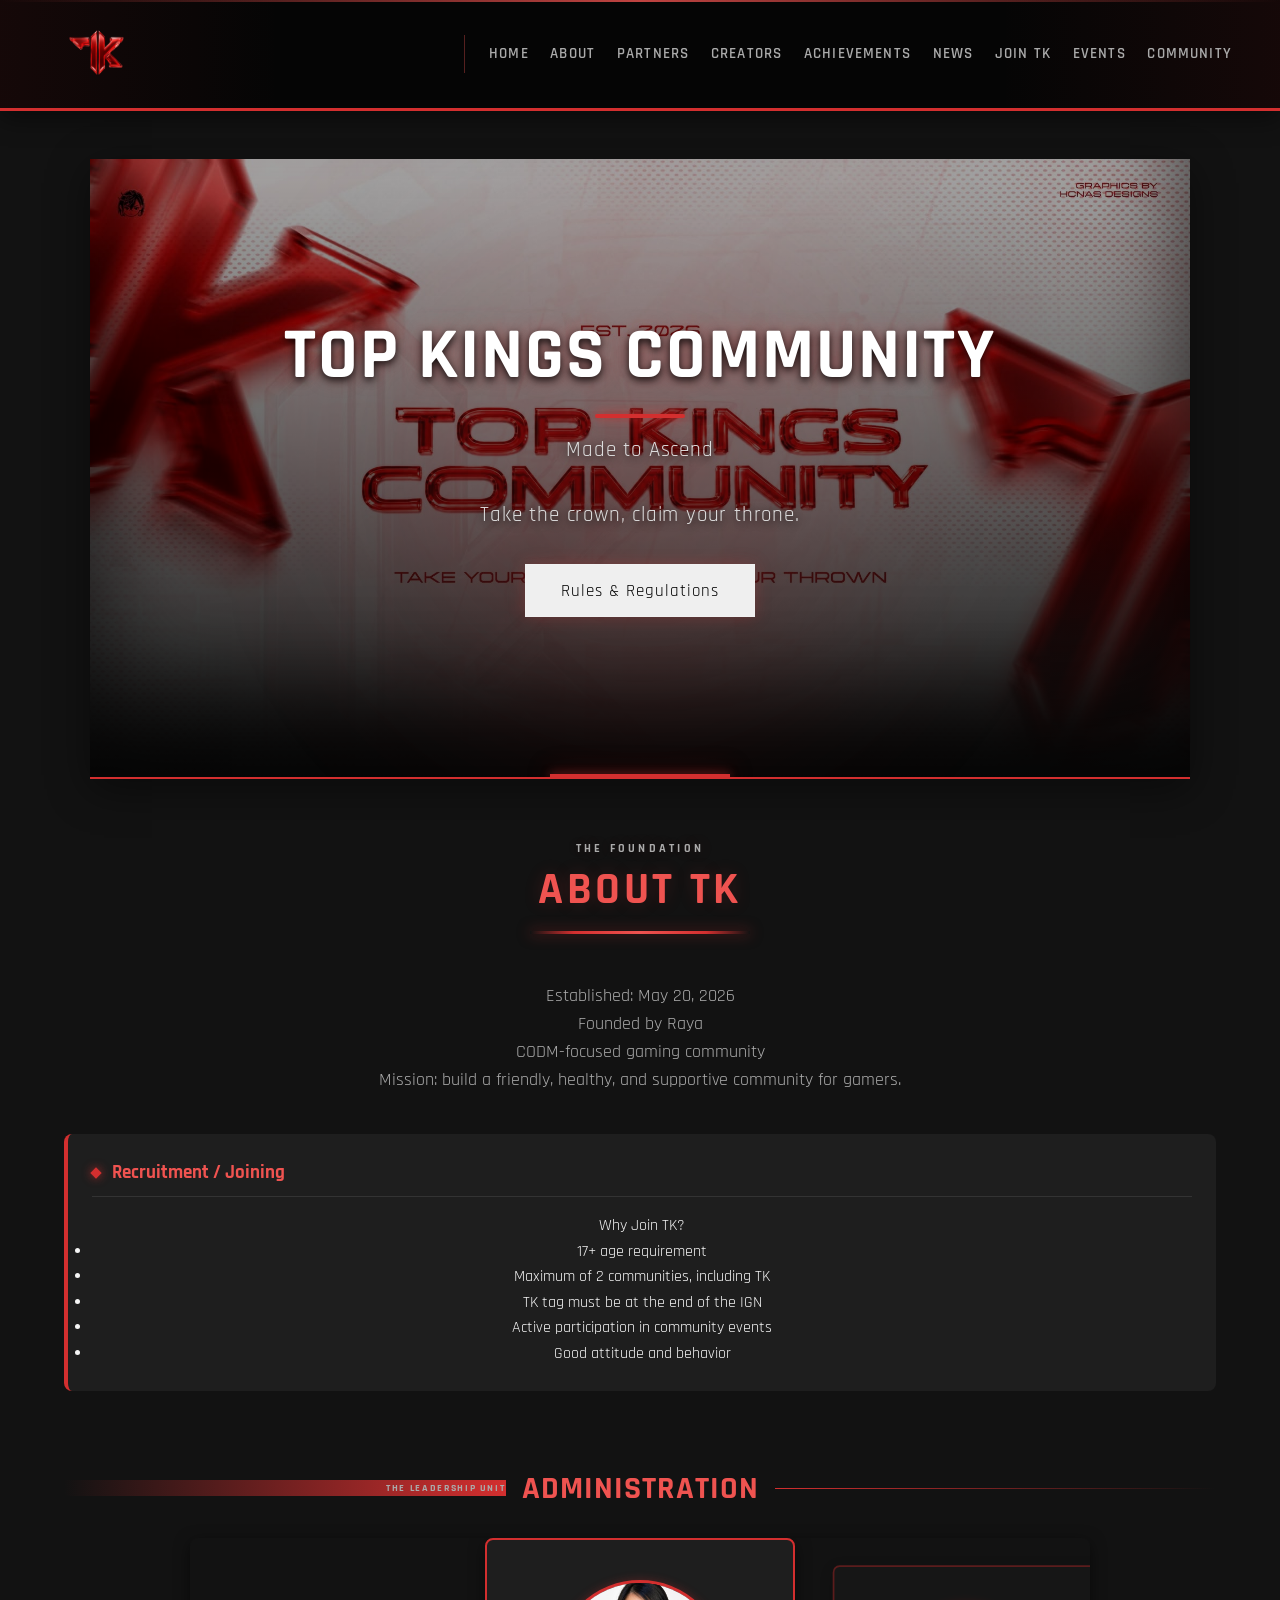
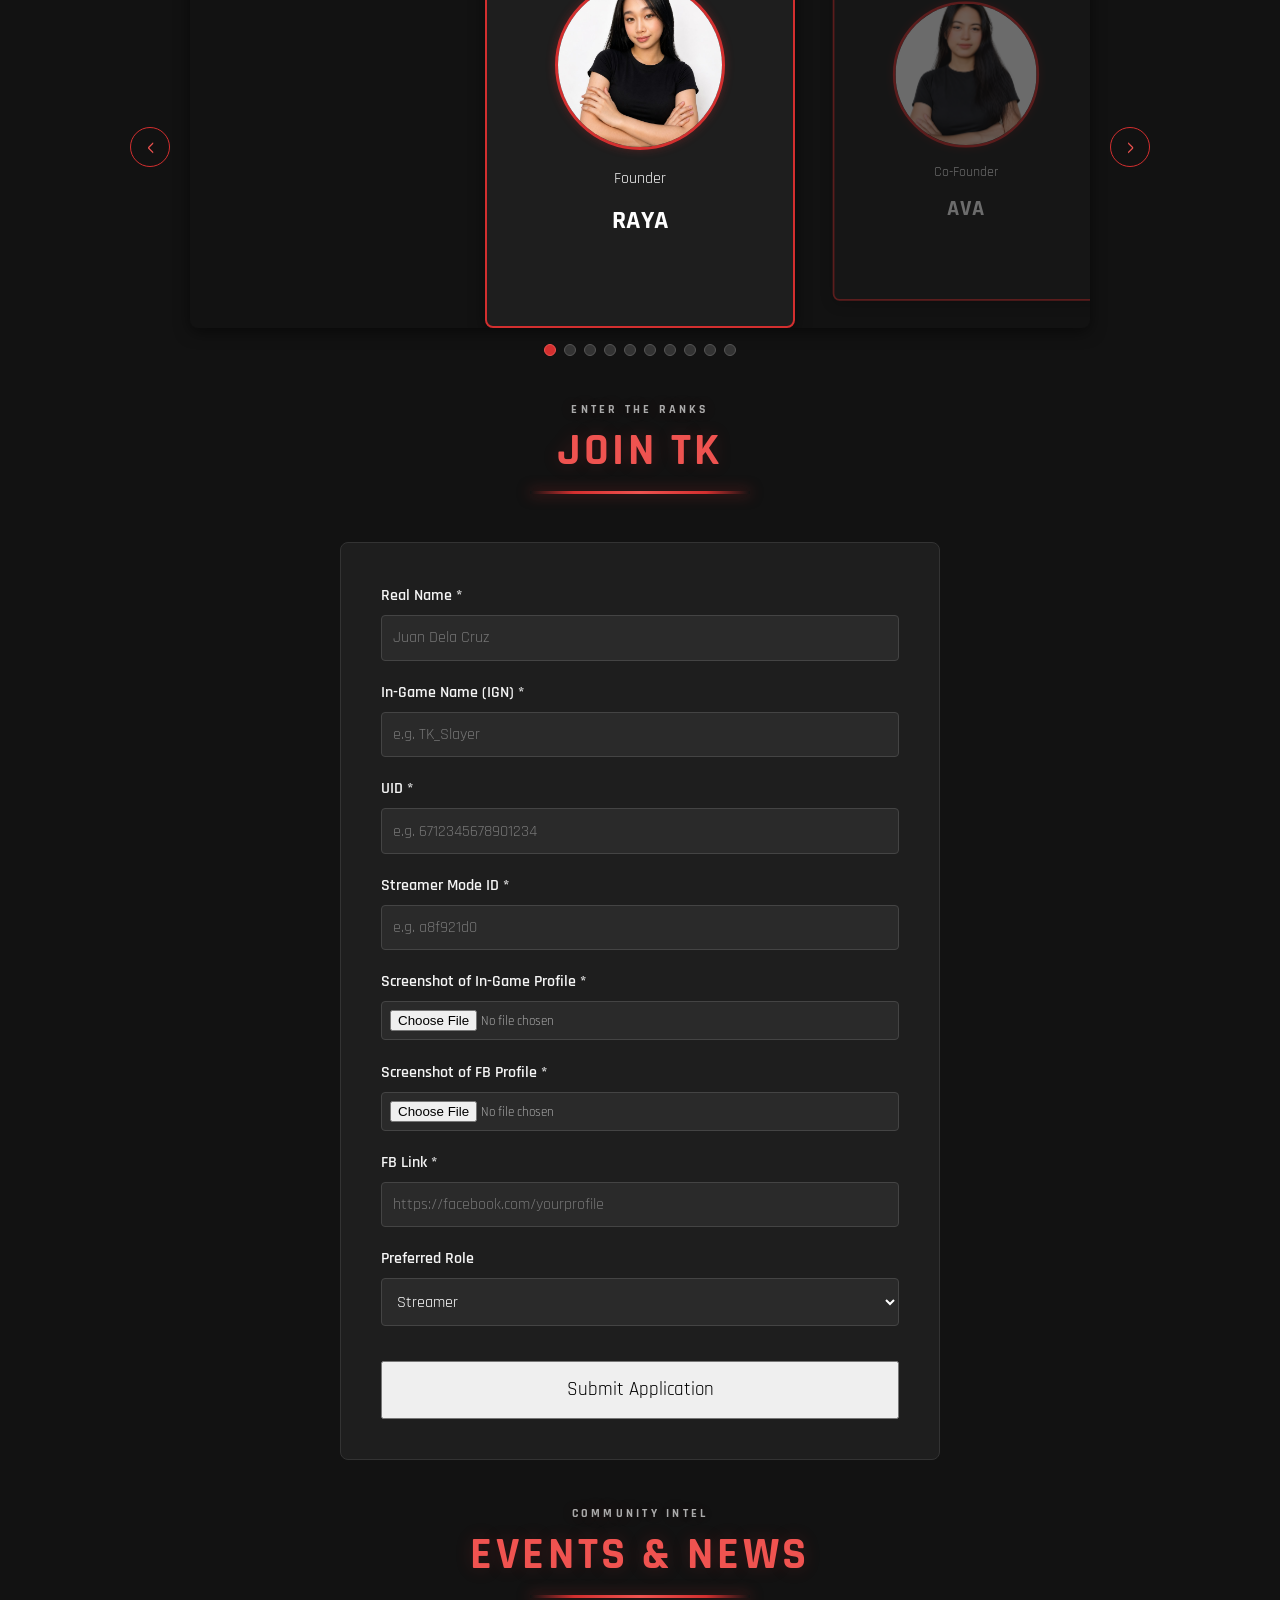
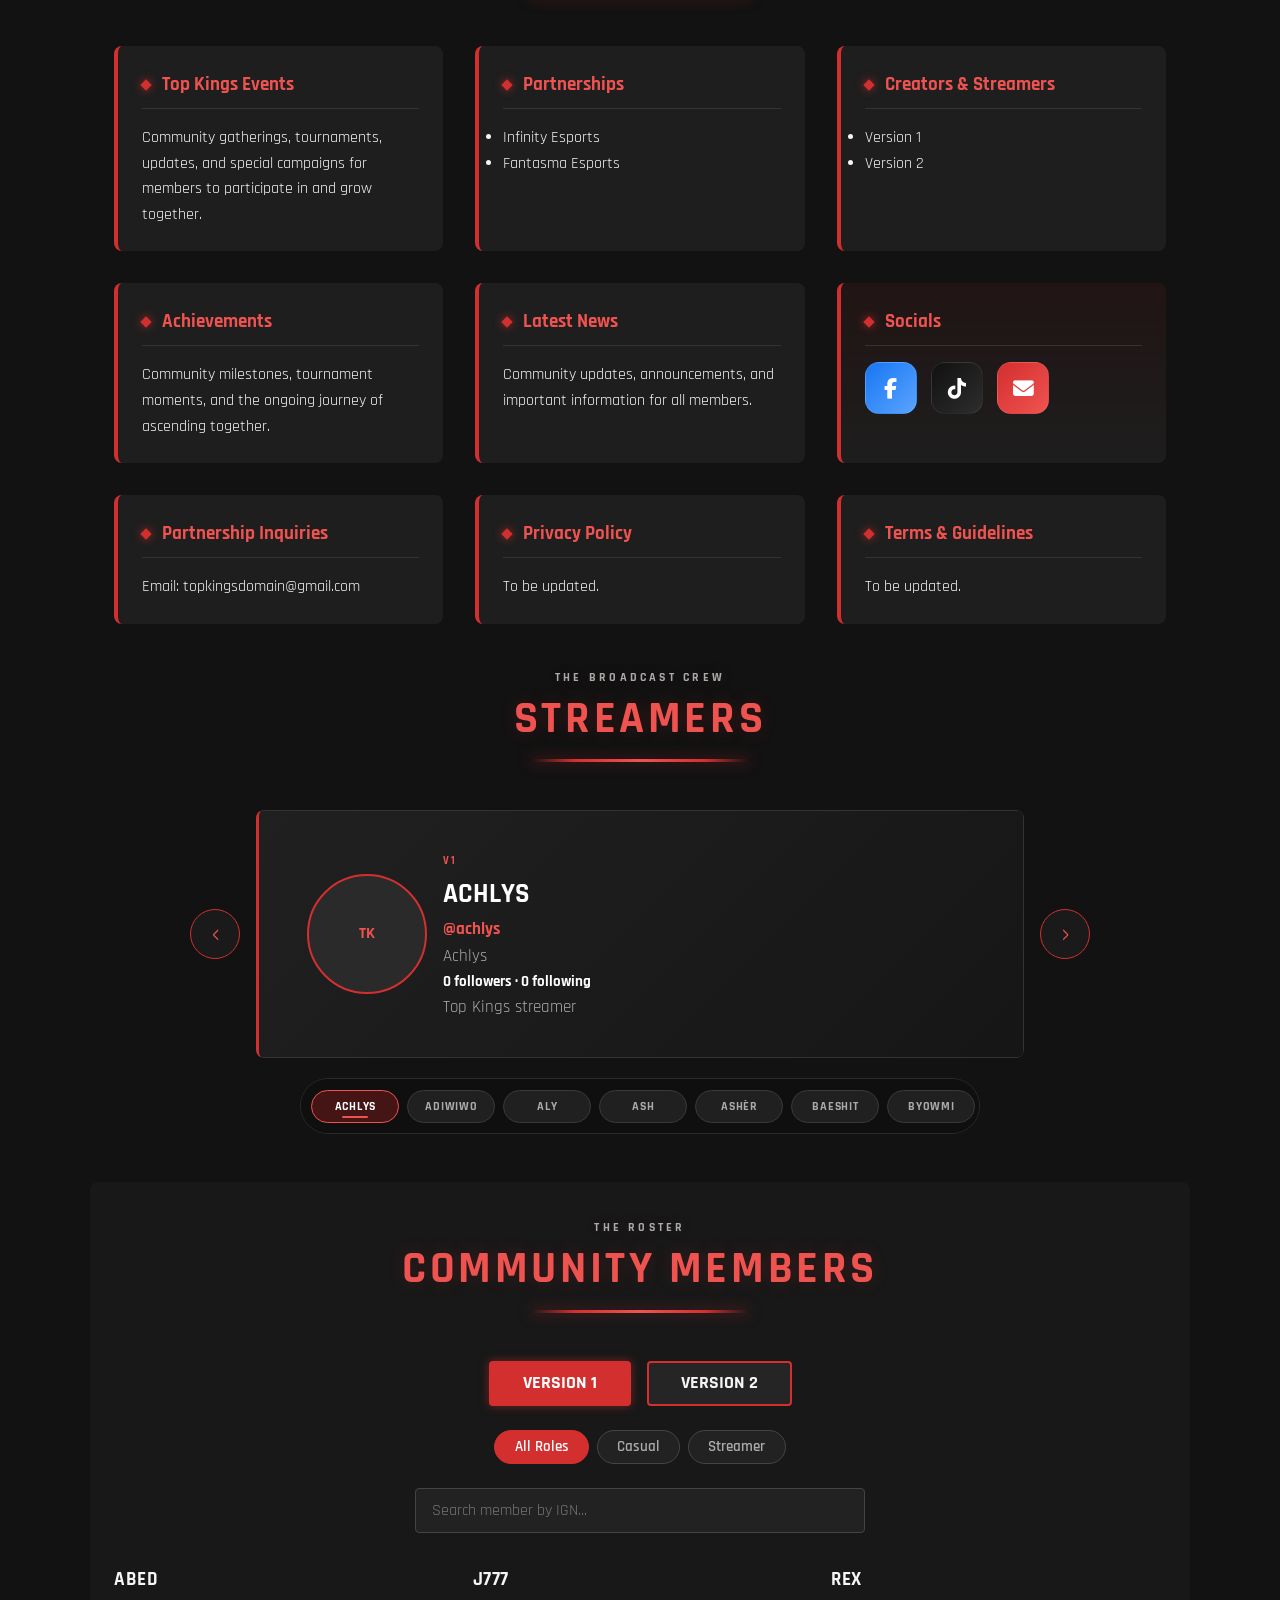
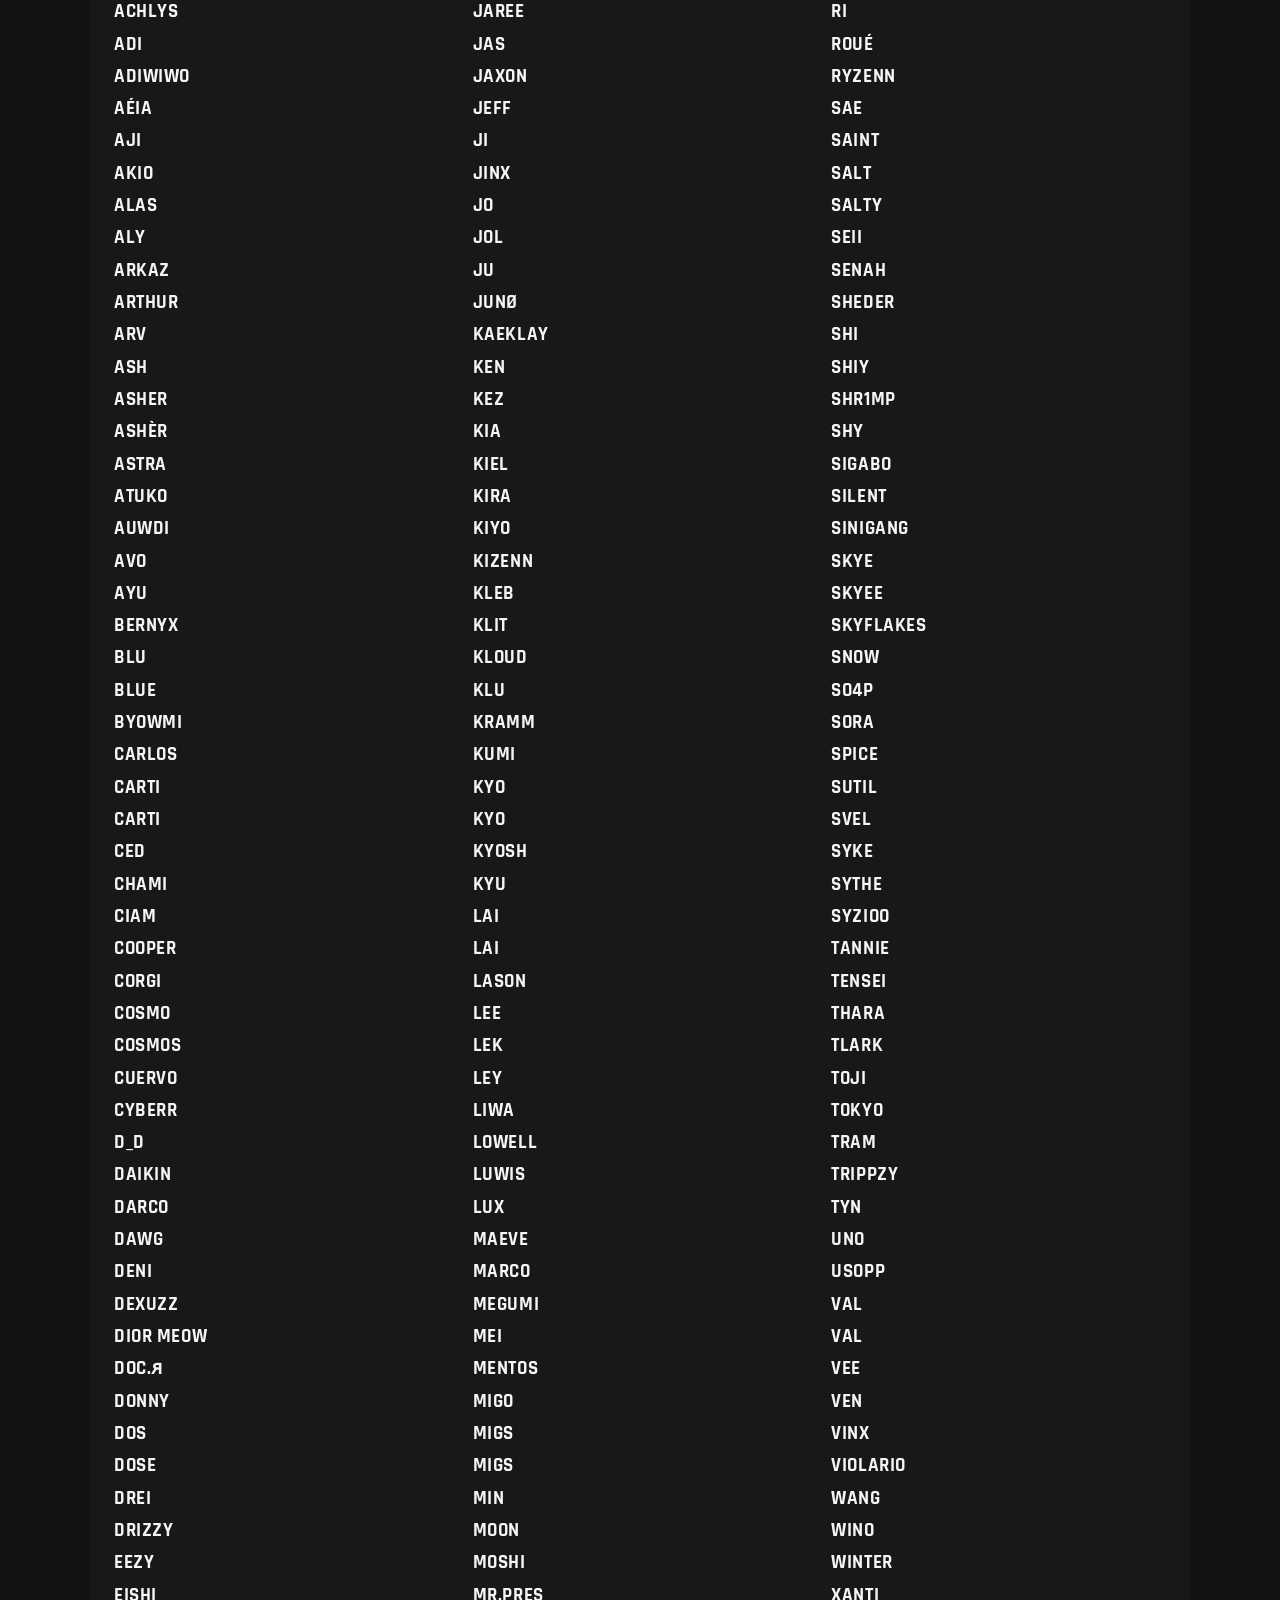
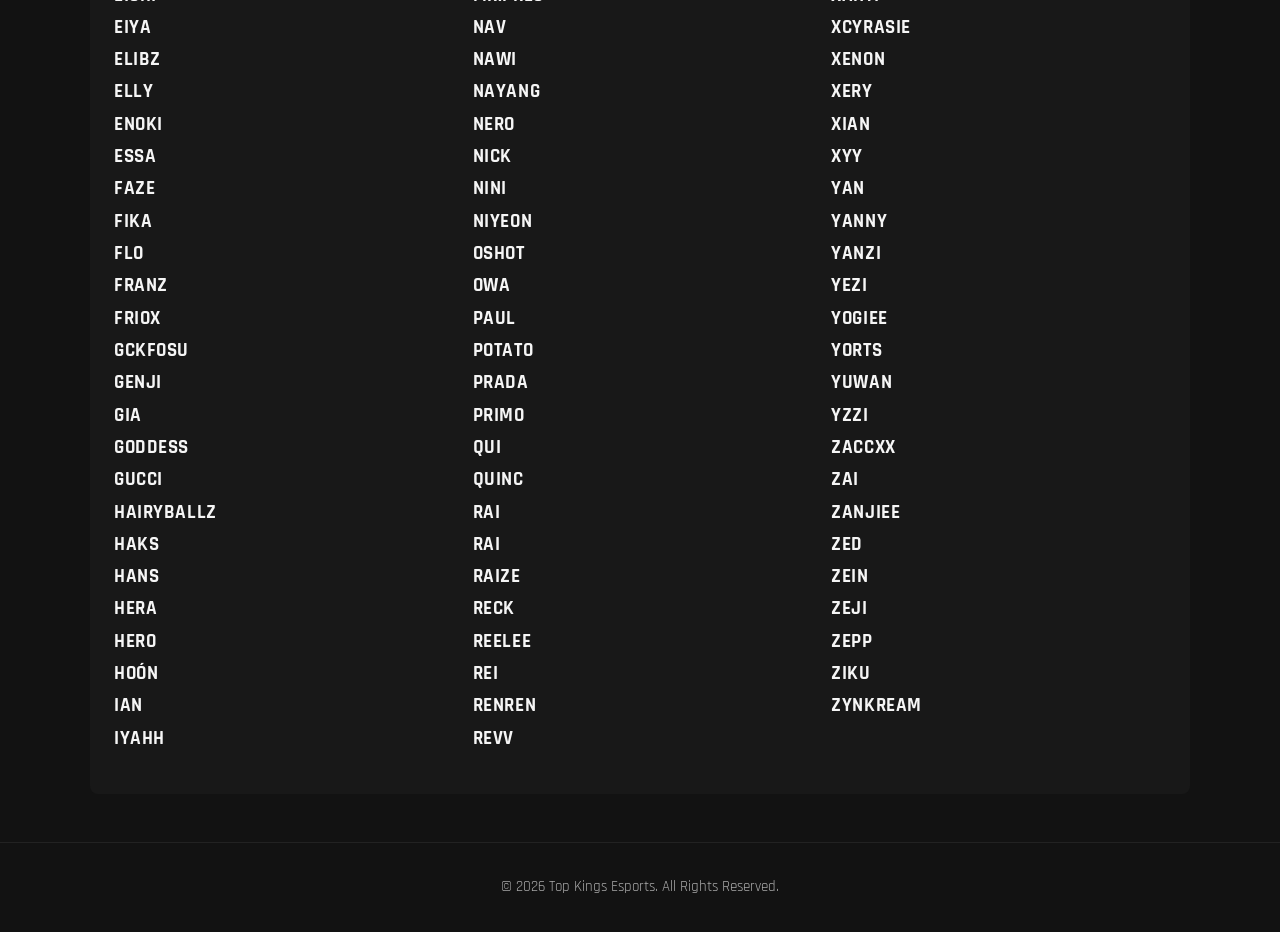
==== commit 1e981560: "Initial project upload" ====
--- a/index.html
+++ b/index.html
@@ -1,576 +1,576 @@
-<!doctype html>
-<html lang="en">
-  <head>
-    <meta charset="UTF-8" />
-    <meta name="viewport" content="width=device-width, initial-scale=1.0" />
-    <title>Top Kings Community | Esports</title>
-
-    <link
-      href="https://fonts.googleapis.com/css2?family=Rajdhani:wght@400;600;700&display=swap"
-      rel="stylesheet"
-    />
-    <link
-      rel="stylesheet"
-      href="https://cdnjs.cloudflare.com/ajax/libs/font-awesome/6.5.2/css/all.min.css"
-      crossorigin="anonymous"
-      referrerpolicy="no-referrer"
-    />
-
-    <link rel="stylesheet" href="main.css" />
-    <link rel="stylesheet" href="streamer.css" />
-  </head>
-
-  <body>
-    <header>
-      <div class="logo-container">
-        <button class="logo-button" type="button" aria-label="Top Kings logo">
-          <img src="/images/logo.png" alt="Top Kings Logo" class="site-logo" />
-        </button>
-      </div>
-
-      <nav>
-        <a href="#home">Home</a>
-        <a href="#about">About</a>
-        <a href="#partners">Partners</a>
-        <a href="#creators">Creators</a>
-        <a href="achievements.html">Achievements</a>
-        <a href="news.html">News</a>
-        <a href="#join">Join TK</a>
-        <a href="#events">Events</a>
-        <a href="#community">Community</a>
-      </nav>
-    </header>
-
-    <!-- Hero Section -->
-    <section id="home" class="hero">
-      <h1>TOP KINGS COMMUNITY</h1>
-      <p>Made to Ascend</p>
-      <p>Take the crown, claim your throne.</p>
-
-      <button class="btn" onclick="openModal()">Rules & Regulations</button>
-    </section>
-
-    <!-- Rules Modal -->
-    <div id="rulesModal" class="modal-overlay">
-      <div class="modal-content">
-        <button
-          class="close-btn"
-          type="button"
-          aria-label="Close modal"
-          onclick="closeModal()"
-        >
-          &times;
-        </button>
-
-        <h2 class="modal-title">Rules & Regulations</h2>
-
-        <div class="rules-img-container">
-          <img
-            src="/images/rules-image.png"
-            alt="Top Kings Rules and Regulations"
-            class="rules-img"
-          />
-        </div>
-      </div>
-    </div>
-
-    <!-- Third Month Anniversary Modal -->
-    <div id="thirdMonthModal" class="modal-overlay third-month-overlay">
-      <div class="modal-content third-month-content">
-        <button
-          class="close-btn"
-          type="button"
-          aria-label="Close anniversary popup"
-          onclick="closeThirdMonthModal()"
-        >
-          &times;
-        </button>
-
-        <div class="third-month-container">
-          <img
-            src="/images/thirdMonth.png"
-            alt="Top Kings Third Monthsary"
-            class="third-month-image"
-          />
-        </div>
-      </div>
-    </div>
-
-    <!-- Management Section -->
-    <section class="about-section" id="about">
-      <h2 class="section-title" data-label="THE FOUNDATION">About TK</h2>
-
-      <p class="about-description">
-        Established: May 20, 2026<br />
-        Founded by Raya<br />
-        CODM-focused gaming community<br />
-        Mission: build a friendly, healthy, and supportive community for gamers.
-      </p>
-
-      <div class="content-grid">
-        <div class="feed-box">
-          <h3 class="card-title">Recruitment / Joining</h3>
-          <p>Why Join TK?</p>
-          <ul>
-            <li>17+ age requirement</li>
-            <li>Maximum of 2 communities, including TK</li>
-            <li>TK tag must be at the end of the IGN</li>
-            <li>Active participation in community events</li>
-            <li>Good attitude and behavior</li>
-          </ul>
-        </div>
-      </div>
-
-      <h3 class="team-title" data-label="THE LEADERSHIP UNIT">
-        ADMINISTRATION
-      </h3>
-
-      <div class="carousel-container">
-        <button
-          class="carousel-btn prev-btn"
-          id="carouselPrev"
-          aria-label="Previous Slide"
-        >
-          &lsaquo;
-        </button>
-
-        <div class="carousel-track-wrapper">
-          <div class="carousel-track" id="carouselTrack">
-            <!-- RAYA -->
-            <div class="carousel-slide active">
-              <div class="leader-card">
-                <div class="leader-avatar-wrapper">
-                  <img
-                    src="./Admin Pictures/raya.jpg"
-                    alt="RAYA"
-                    class="leader-avatar-img"
-                  />
-                </div>
-
-                <span class="member-badge">Founder</span>
-                <h2>RAYA</h2>
-                <span class="version-tag"> MANAGEMENT • V1 </span>
-              </div>
-            </div>
-
-            <!-- AVA -->
-            <div class="carousel-slide">
-              <div class="leader-card">
-                <div class="leader-avatar-wrapper">
-                  <img
-                    src="./Admin Pictures/ava.png"
-                    alt="AVA"
-                    class="leader-avatar-img"
-                  />
-                </div>
-
-                <span class="member-badge">Co-Founder</span>
-                <h2>AVA</h2>
-                <span class="version-tag"> MANAGEMENT • V1 </span>
-              </div>
-            </div>
-
-            <!-- NALA -->
-            <div class="carousel-slide">
-              <div class="leader-card">
-                <div class="leader-avatar-wrapper">
-                  <img
-                    src="./Admin Pictures/nala.png"
-                    alt="NALA"
-                    class="leader-avatar-img"
-                  />
-                </div>
-
-                <span class="member-badge">Co-Founder</span>
-                <h2>NALA</h2>
-                <span class="version-tag"> MANAGEMENT • V1 </span>
-              </div>
-            </div>
-
-            <!-- YAJ -->
-            <div class="carousel-slide">
-              <div class="leader-card">
-                <div class="leader-avatar-wrapper">
-                  <img
-                    src="./Admin Pictures/yaj.png"
-                    alt="YAJ"
-                    class="leader-avatar-img"
-                  />
-                </div>
-
-                <span class="member-badge">Head Disciplinary</span>
-                <h2>YAJ</h2>
-                <span class="version-tag"> MANAGEMENT • V1 </span>
-              </div>
-            </div>
-
-            <!-- KIRAA -->
-            <div class="carousel-slide">
-              <div class="leader-card">
-                <div class="leader-avatar-wrapper">
-                  <img
-                    src="images/kiraa.jpg"
-                    alt="KIRAA"
-                    class="leader-avatar-img"
-                  />
-                </div>
-
-                <span class="member-badge">Disciplinary</span>
-                <h2>KIRAA</h2>
-                <span class="version-tag"> MANAGEMENT • V2 </span>
-              </div>
-            </div>
-
-            <!-- LUWI -->
-            <div class="carousel-slide">
-              <div class="leader-card">
-                <div class="leader-avatar-wrapper">
-                  <img
-                    src="images/luwi.jpg"
-                    alt="LUWI"
-                    class="leader-avatar-img"
-                  />
-                </div>
-
-                <span class="member-badge">Head Admin</span>
-                <h2>LUWI</h2>
-                <span class="version-tag"> MANAGEMENT • V1 </span>
-              </div>
-            </div>
-
-            <!-- WUSHI -->
-            <div class="carousel-slide">
-              <div class="leader-card">
-                <div class="leader-avatar-wrapper">
-                  <img
-                    src="images/wushi.jpg"
-                    alt="WUSHI"
-                    class="leader-avatar-img"
-                  />
-                </div>
-
-                <span class="member-badge">Head Admin</span>
-                <h2>WUSHI</h2>
-                <span class="version-tag"> MANAGEMENT • V2 </span>
-              </div>
-            </div>
-
-            <!-- PIA -->
-            <div class="carousel-slide">
-              <div class="leader-card">
-                <div class="leader-avatar-wrapper">
-                  <img
-                    src="./Admin Pictures/piaV1.jpg"
-                    alt="PIA"
-                    class="leader-avatar-img"
-                  />
-                </div>
-
-                <span class="member-badge">Admin</span>
-                <h2>PIA</h2>
-                <span class="version-tag"> MANAGEMENT • V1 </span>
-              </div>
-            </div>
-
-            <!-- LY -->
-            <div class="carousel-slide">
-              <div class="leader-card">
-                <div class="leader-avatar-wrapper">
-                  <img
-                    src="./Admin Pictures/ly.jpg"
-                    alt="LY"
-                    class="leader-avatar-img"
-                  />
-                </div>
-
-                <span class="member-badge">Admin</span>
-                <h2>LY</h2>
-                <span class="version-tag"> MANAGEMENT • V1 </span>
-              </div>
-            </div>
-
-            <!-- KYOUKA -->
-            <div class="carousel-slide">
-              <div class="leader-card">
-                <div class="leader-avatar-wrapper">
-                  <img
-                    src="images/kyouka.jpg"
-                    alt="KYOUKA"
-                    class="leader-avatar-img"
-                  />
-                </div>
-
-                <span class="member-badge">Admin</span>
-                <h2>KYOUKA</h2>
-                <span class="version-tag"> MANAGEMENT • V1 </span>
-              </div>
-            </div>
-          </div>
-        </div>
-
-        <button
-          class="carousel-btn next-btn"
-          id="carouselNext"
-          aria-label="Next Slide"
-        >
-          &rsaquo;
-        </button>
-
-        <div class="carousel-dots" id="carouselDots"></div>
-      </div>
-    </section>
-
-    <!-- Registration Section -->
-    <section id="join">
-      <h2 class="section-title" data-label="ENTER THE RANKS">Join TK</h2>
-
-      <form class="reg-form" onsubmit="submitForm(event)">
-        <div class="form-group">
-          <label for="name">Real Name *</label>
-          <input type="text" id="name" required placeholder="Juan Dela Cruz" />
-        </div>
-
-        <div class="form-group">
-          <label for="ign">In-Game Name (IGN) *</label>
-          <input type="text" id="ign" required placeholder="e.g. TK_Slayer" />
-        </div>
-
-        <div class="form-group">
-          <label for="uid">UID *</label>
-          <input
-            type="text"
-            id="uid"
-            required
-            placeholder="e.g. 6712345678901234"
-          />
-        </div>
-
-        <div class="form-group">
-          <label for="streamerId">Streamer Mode ID *</label>
-          <input
-            type="text"
-            id="streamerId"
-            required
-            placeholder="e.g. a8f921d0"
-          />
-        </div>
-
-        <div class="form-group">
-          <label for="gameProfileImg"> Screenshot of In-Game Profile * </label>
-
-          <input type="file" id="gameProfileImg" accept="image/*" required />
-        </div>
-
-        <div class="form-group">
-          <label for="fbProfileImg"> Screenshot of FB Profile * </label>
-
-          <input type="file" id="fbProfileImg" accept="image/*" required />
-        </div>
-
-        <div class="form-group">
-          <label for="fbLink">FB Link *</label>
-
-          <input
-            type="url"
-            id="fbLink"
-            required
-            placeholder="https://facebook.com/yourprofile"
-          />
-        </div>
-
-        <div class="form-group">
-          <label for="role">Preferred Role</label>
-
-          <select id="role">
-            <option value="Streamer">Streamer</option>
-            <option value="Casual">Casual</option>
-            <option value="Competitive">Competitive</option>
-          </select>
-        </div>
-
-        <button type="submit" class="btn submit-btn">Submit Application</button>
-      </form>
-    </section>
-
-    <!-- Events / News / Partners Section -->
-    <section id="events">
-      <h2 class="section-title" data-label="COMMUNITY INTEL">Events & News</h2>
-
-      <div class="content-grid">
-        <div class="feed-box">
-          <h3 class="card-title">Top Kings Events</h3>
-          <p>
-            Community gatherings, tournaments, updates, and special campaigns
-            for members to participate in and grow together.
-          </p>
-        </div>
-
-        <div class="feed-box" id="partners">
-          <h3 class="card-title">Partnerships</h3>
-          <ul>
-            <li>Infinity Esports</li>
-            <li>Fantasma Esports</li>
-          </ul>
-        </div>
-
-        <div class="feed-box" id="creators">
-          <h3 class="card-title">Creators & Streamers</h3>
-          <ul>
-            <li>Version 1</li>
-            <li>Version 2</li>
-          </ul>
-        </div>
-
-        <div class="feed-box" id="achievements">
-          <h3 class="card-title">Achievements</h3>
-          <p>
-            Community milestones, tournament moments, and the ongoing journey of
-            ascending together.
-          </p>
-        </div>
-
-        <div class="feed-box" id="news">
-          <h3 class="card-title">Latest News</h3>
-          <p>
-            Community updates, announcements, and important information for all
-            members.
-          </p>
-        </div>
-
-        <div class="feed-box social-box">
-          <h3 class="card-title">Socials</h3>
-          <div class="social-links">
-            <a
-              class="social-card facebook"
-              href="https://www.facebook.com/topkingsofficial"
-              target="_blank"
-              rel="noreferrer"
-              aria-label="Facebook"
-            >
-              <i class="fa-brands fa-facebook-f social-icon"></i>
-            </a>
-
-            <a
-              class="social-card tiktok"
-              href="https://www.tiktok.com/@topkingsofficial"
-              target="_blank"
-              rel="noreferrer"
-              aria-label="TikTok"
-            >
-              <i class="fa-brands fa-tiktok social-icon"></i>
-            </a>
-
-            <a
-              class="social-card email"
-              href="mailto:topkingsdomain@gmail.com"
-              aria-label="Email"
-            >
-              <i class="fa-solid fa-envelope social-icon"></i>
-            </a>
-          </div>
-        </div>
-
-        <div class="feed-box">
-          <h3 class="card-title">Partnership Inquiries</h3>
-          <p>Email: topkingsdomain@gmail.com</p>
-        </div>
-
-        <div class="feed-box">
-          <h3 class="card-title">Privacy Policy</h3>
-          <p>To be updated.</p>
-        </div>
-
-        <div class="feed-box">
-          <h3 class="card-title">Terms & Guidelines</h3>
-          <p>To be updated.</p>
-        </div>
-      </div>
-    </section>
-
-    <!-- Streamers Section -->
-    <section id="streamers" class="streamers-section">
-      <h2 class="section-title" data-label="THE BROADCAST CREW">Streamers</h2>
-      <div class="streamer-carousel" aria-label="Featured Top Kings streamers">
-        <button
-          class="streamer-carousel-btn"
-          id="streamer-prev"
-          type="button"
-          aria-label="Previous streamer"
-        >
-          &lsaquo;
-        </button>
-        <div class="streamer-carousel-window">
-          <div id="public-streamers-list" class="streamer-track"></div>
-        </div>
-        <button
-          class="streamer-carousel-btn"
-          id="streamer-next"
-          type="button"
-          aria-label="Next streamer"
-        >
-          &rsaquo;
-        </button>
-      </div>
-      <div
-        id="streamer-dots"
-        class="streamer-dots"
-        aria-label="Streamer carousel pages"
-      ></div>
-    </section>
-
-    <!-- Community Roster Section -->
-    <section id="community" class="roster-section">
-      <h2 class="section-title" data-label="THE ROSTER">Community Members</h2>
-
-      <!-- Version Toggle Tabs -->
-      <div class="version-tabs">
-        <button
-          class="v-tab-btn active"
-          onclick="switchRosterVersion('v1', this)"
-        >
-          Version 1
-        </button>
-
-        <button class="v-tab-btn" onclick="switchRosterVersion('v2', this)">
-          Version 2
-        </button>
-      </div>
-
-      <!-- Role Filter Buttons -->
-      <div class="role-filter-bar">
-        <button class="filter-btn active" data-role="ALL">All Roles</button>
-
-        <button class="filter-btn" data-role="Casual">Casual</button>
-
-        <button class="filter-btn" data-role="Streamer">Streamer</button>
-      </div>
-
-      <!-- Search Input -->
-      <div class="search-box">
-        <input
-          type="text"
-          id="public-roster-search"
-          placeholder="Search member by IGN..."
-        />
-      </div>
-
-      <!-- Member Grid -->
-      <div
-        id="roster-v1-container"
-        class="roster-grid version-container active"
-      ></div>
-
-      <div
-        id="roster-v2-container"
-        class="roster-grid version-container"
-        style="display: none"
-      ></div>
-    </section>
-
-    <footer>
-      <p>&copy; 2026 Top Kings Esports. All Rights Reserved.</p>
-    </footer>
-
-    <script src="main.js"></script>
-  </body>
-</html>
+<!doctype html>
+<html lang="en">
+  <head>
+    <meta charset="UTF-8" />
+    <meta name="viewport" content="width=device-width, initial-scale=1.0" />
+    <title>Top Kings Community | Esports</title>
+
+    <link
+      href="https://fonts.googleapis.com/css2?family=Rajdhani:wght@400;600;700&display=swap"
+      rel="stylesheet"
+    />
+    <link
+      rel="stylesheet"
+      href="https://cdnjs.cloudflare.com/ajax/libs/font-awesome/6.5.2/css/all.min.css"
+      crossorigin="anonymous"
+      referrerpolicy="no-referrer"
+    />
+
+    <link rel="stylesheet" href="main.css" />
+    <link rel="stylesheet" href="streamer.css" />
+  </head>
+
+  <body>
+    <header>
+      <div class="logo-container">
+        <button class="logo-button" type="button" aria-label="Top Kings logo">
+          <img src="/images/logo.png" alt="Top Kings Logo" class="site-logo" />
+        </button>
+      </div>
+
+      <nav>
+        <a href="#home">Home</a>
+        <a href="#about">About</a>
+        <a href="#partners">Partners</a>
+        <a href="#creators">Creators</a>
+        <a href="achievements.html">Achievements</a>
+        <a href="news.html">News</a>
+        <a href="#join">Join TK</a>
+        <a href="#events">Events</a>
+        <a href="#community">Community</a>
+      </nav>
+    </header>
+
+    <!-- Hero Section -->
+    <section id="home" class="hero">
+      <h1>TOP KINGS COMMUNITY</h1>
+      <p>Made to Ascend</p>
+      <p>Take the crown, claim your throne.</p>
+
+      <button class="btn" onclick="openModal()">Rules & Regulations</button>
+    </section>
+
+    <!-- Rules Modal -->
+    <div id="rulesModal" class="modal-overlay">
+      <div class="modal-content">
+        <button
+          class="close-btn"
+          type="button"
+          aria-label="Close modal"
+          onclick="closeModal()"
+        >
+          &times;
+        </button>
+
+        <h2 class="modal-title">Rules & Regulations</h2>
+
+        <div class="rules-img-container">
+          <img
+            src="/images/rules-image.png"
+            alt="Top Kings Rules and Regulations"
+            class="rules-img"
+          />
+        </div>
+      </div>
+    </div>
+
+    <!-- Third Month Anniversary Modal -->
+    <div id="thirdMonthModal" class="modal-overlay third-month-overlay">
+      <div class="modal-content third-month-content">
+        <button
+          class="close-btn"
+          type="button"
+          aria-label="Close anniversary popup"
+          onclick="closeThirdMonthModal()"
+        >
+          &times;
+        </button>
+
+        <div class="third-month-container">
+          <img
+            src="/images/thirdMonth.png"
+            alt="Top Kings Third Monthsary"
+            class="third-month-image"
+          />
+        </div>
+      </div>
+    </div>
+
+    <!-- Management Section -->
+    <section class="about-section" id="about">
+      <h2 class="section-title" data-label="THE FOUNDATION">About TK</h2>
+
+      <p class="about-description">
+        Established: May 20, 2026<br />
+        Founded by Raya<br />
+        CODM-focused gaming community<br />
+        Mission: build a friendly, healthy, and supportive community for gamers.
+      </p>
+
+      <div class="content-grid">
+        <div class="feed-box">
+          <h3 class="card-title">Recruitment / Joining</h3>
+          <p>Why Join TK?</p>
+          <ul>
+            <li>17+ age requirement</li>
+            <li>Maximum of 2 communities, including TK</li>
+            <li>TK tag must be at the end of the IGN</li>
+            <li>Active participation in community events</li>
+            <li>Good attitude and behavior</li>
+          </ul>
+        </div>
+      </div>
+
+      <h3 class="team-title" data-label="THE LEADERSHIP UNIT">
+        ADMINISTRATION
+      </h3>
+
+      <div class="carousel-container">
+        <button
+          class="carousel-btn prev-btn"
+          id="carouselPrev"
+          aria-label="Previous Slide"
+        >
+          &lsaquo;
+        </button>
+
+        <div class="carousel-track-wrapper">
+          <div class="carousel-track" id="carouselTrack">
+            <!-- RAYA -->
+            <div class="carousel-slide active">
+              <div class="leader-card">
+                <div class="leader-avatar-wrapper">
+                  <img
+                    src="./Admin Pictures/raya.jpg"
+                    alt="RAYA"
+                    class="leader-avatar-img"
+                  />
+                </div>
+
+                <span class="member-badge">Founder</span>
+                <h2>RAYA</h2>
+                <span class="version-tag"> MANAGEMENT • V1 </span>
+              </div>
+            </div>
+
+            <!-- AVA -->
+            <div class="carousel-slide">
+              <div class="leader-card">
+                <div class="leader-avatar-wrapper">
+                  <img
+                    src="./Admin Pictures/ava.png"
+                    alt="AVA"
+                    class="leader-avatar-img"
+                  />
+                </div>
+
+                <span class="member-badge">Co-Founder</span>
+                <h2>AVA</h2>
+                <span class="version-tag"> MANAGEMENT • V1 </span>
+              </div>
+            </div>
+
+            <!-- NALA -->
+            <div class="carousel-slide">
+              <div class="leader-card">
+                <div class="leader-avatar-wrapper">
+                  <img
+                    src="./Admin Pictures/nala.png"
+                    alt="NALA"
+                    class="leader-avatar-img"
+                  />
+                </div>
+
+                <span class="member-badge">Co-Founder</span>
+                <h2>NALA</h2>
+                <span class="version-tag"> MANAGEMENT • V1 </span>
+              </div>
+            </div>
+
+            <!-- YAJ -->
+            <div class="carousel-slide">
+              <div class="leader-card">
+                <div class="leader-avatar-wrapper">
+                  <img
+                    src="./Admin Pictures/yaj.png"
+                    alt="YAJ"
+                    class="leader-avatar-img"
+                  />
+                </div>
+
+                <span class="member-badge">Head Disciplinary</span>
+                <h2>YAJ</h2>
+                <span class="version-tag"> MANAGEMENT • V1 </span>
+              </div>
+            </div>
+
+            <!-- KIRAA -->
+            <div class="carousel-slide">
+              <div class="leader-card">
+                <div class="leader-avatar-wrapper">
+                  <img
+                    src="images/kiraa.jpg"
+                    alt="KIRAA"
+                    class="leader-avatar-img"
+                  />
+                </div>
+
+                <span class="member-badge">Disciplinary</span>
+                <h2>KIRAA</h2>
+                <span class="version-tag"> MANAGEMENT • V2 </span>
+              </div>
+            </div>
+
+            <!-- LUWI -->
+            <div class="carousel-slide">
+              <div class="leader-card">
+                <div class="leader-avatar-wrapper">
+                  <img
+                    src="images/luwi.jpg"
+                    alt="LUWI"
+                    class="leader-avatar-img"
+                  />
+                </div>
+
+                <span class="member-badge">Head Admin</span>
+                <h2>LUWI</h2>
+                <span class="version-tag"> MANAGEMENT • V1 </span>
+              </div>
+            </div>
+
+            <!-- WUSHI -->
+            <div class="carousel-slide">
+              <div class="leader-card">
+                <div class="leader-avatar-wrapper">
+                  <img
+                    src="images/wushi.jpg"
+                    alt="WUSHI"
+                    class="leader-avatar-img"
+                  />
+                </div>
+
+                <span class="member-badge">Head Admin</span>
+                <h2>WUSHI</h2>
+                <span class="version-tag"> MANAGEMENT • V2 </span>
+              </div>
+            </div>
+
+            <!-- PIA -->
+            <div class="carousel-slide">
+              <div class="leader-card">
+                <div class="leader-avatar-wrapper">
+                  <img
+                    src="./Admin Pictures/piaV1.jpg"
+                    alt="PIA"
+                    class="leader-avatar-img"
+                  />
+                </div>
+
+                <span class="member-badge">Admin</span>
+                <h2>PIA</h2>
+                <span class="version-tag"> MANAGEMENT • V1 </span>
+              </div>
+            </div>
+
+            <!-- LY -->
+            <div class="carousel-slide">
+              <div class="leader-card">
+                <div class="leader-avatar-wrapper">
+                  <img
+                    src="./Admin Pictures/ly.jpg"
+                    alt="LY"
+                    class="leader-avatar-img"
+                  />
+                </div>
+
+                <span class="member-badge">Admin</span>
+                <h2>LY</h2>
+                <span class="version-tag"> MANAGEMENT • V1 </span>
+              </div>
+            </div>
+
+            <!-- KYOUKA -->
+            <div class="carousel-slide">
+              <div class="leader-card">
+                <div class="leader-avatar-wrapper">
+                  <img
+                    src="images/kyouka.jpg"
+                    alt="KYOUKA"
+                    class="leader-avatar-img"
+                  />
+                </div>
+
+                <span class="member-badge">Admin</span>
+                <h2>KYOUKA</h2>
+                <span class="version-tag"> MANAGEMENT • V1 </span>
+              </div>
+            </div>
+          </div>
+        </div>
+
+        <button
+          class="carousel-btn next-btn"
+          id="carouselNext"
+          aria-label="Next Slide"
+        >
+          &rsaquo;
+        </button>
+
+        <div class="carousel-dots" id="carouselDots"></div>
+      </div>
+    </section>
+
+    <!-- Registration Section -->
+    <section id="join">
+      <h2 class="section-title" data-label="ENTER THE RANKS">Join TK</h2>
+
+      <form class="reg-form" onsubmit="submitForm(event)">
+        <div class="form-group">
+          <label for="name">Real Name *</label>
+          <input type="text" id="name" required placeholder="Juan Dela Cruz" />
+        </div>
+
+        <div class="form-group">
+          <label for="ign">In-Game Name (IGN) *</label>
+          <input type="text" id="ign" required placeholder="e.g. TK_Slayer" />
+        </div>
+
+        <div class="form-group">
+          <label for="uid">UID *</label>
+          <input
+            type="text"
+            id="uid"
+            required
+            placeholder="e.g. 6712345678901234"
+          />
+        </div>
+
+        <div class="form-group">
+          <label for="streamerId">Streamer Mode ID *</label>
+          <input
+            type="text"
+            id="streamerId"
+            required
+            placeholder="e.g. a8f921d0"
+          />
+        </div>
+
+        <div class="form-group">
+          <label for="gameProfileImg"> Screenshot of In-Game Profile * </label>
+
+          <input type="file" id="gameProfileImg" accept="image/*" required />
+        </div>
+
+        <div class="form-group">
+          <label for="fbProfileImg"> Screenshot of FB Profile * </label>
+
+          <input type="file" id="fbProfileImg" accept="image/*" required />
+        </div>
+
+        <div class="form-group">
+          <label for="fbLink">FB Link *</label>
+
+          <input
+            type="url"
+            id="fbLink"
+            required
+            placeholder="https://facebook.com/yourprofile"
+          />
+        </div>
+
+        <div class="form-group">
+          <label for="role">Preferred Role</label>
+
+          <select id="role">
+            <option value="Streamer">Streamer</option>
+            <option value="Casual">Casual</option>
+            <option value="Competitive">Competitive</option>
+          </select>
+        </div>
+
+        <button type="submit" class="btn submit-btn">Submit Application</button>
+      </form>
+    </section>
+
+    <!-- Events / News / Partners Section -->
+    <section id="events">
+      <h2 class="section-title" data-label="COMMUNITY INTEL">Events & News</h2>
+
+      <div class="content-grid">
+        <div class="feed-box">
+          <h3 class="card-title">Top Kings Events</h3>
+          <p>
+            Community gatherings, tournaments, updates, and special campaigns
+            for members to participate in and grow together.
+          </p>
+        </div>
+
+        <div class="feed-box" id="partners">
+          <h3 class="card-title">Partnerships</h3>
+          <ul>
+            <li>Infinity Esports</li>
+            <li>Fantasma Esports</li>
+          </ul>
+        </div>
+
+        <div class="feed-box" id="creators">
+          <h3 class="card-title">Creators & Streamers</h3>
+          <ul>
+            <li>Version 1</li>
+            <li>Version 2</li>
+          </ul>
+        </div>
+
+        <div class="feed-box" id="achievements">
+          <h3 class="card-title">Achievements</h3>
+          <p>
+            Community milestones, tournament moments, and the ongoing journey of
+            ascending together.
+          </p>
+        </div>
+
+        <div class="feed-box" id="news">
+          <h3 class="card-title">Latest News</h3>
+          <p>
+            Community updates, announcements, and important information for all
+            members.
+          </p>
+        </div>
+
+        <div class="feed-box social-box">
+          <h3 class="card-title">Socials</h3>
+          <div class="social-links">
+            <a
+              class="social-card facebook"
+              href="https://www.facebook.com/topkingsofficial"
+              target="_blank"
+              rel="noreferrer"
+              aria-label="Facebook"
+            >
+              <i class="fa-brands fa-facebook-f social-icon"></i>
+            </a>
+
+            <a
+              class="social-card tiktok"
+              href="https://www.tiktok.com/@topkingsofficial"
+              target="_blank"
+              rel="noreferrer"
+              aria-label="TikTok"
+            >
+              <i class="fa-brands fa-tiktok social-icon"></i>
+            </a>
+
+            <a
+              class="social-card email"
+              href="mailto:topkingsdomain@gmail.com"
+              aria-label="Email"
+            >
+              <i class="fa-solid fa-envelope social-icon"></i>
+            </a>
+          </div>
+        </div>
+
+        <div class="feed-box">
+          <h3 class="card-title">Partnership Inquiries</h3>
+          <p>Email: topkingsdomain@gmail.com</p>
+        </div>
+
+        <div class="feed-box">
+          <h3 class="card-title">Privacy Policy</h3>
+          <p>To be updated.</p>
+        </div>
+
+        <div class="feed-box">
+          <h3 class="card-title">Terms & Guidelines</h3>
+          <p>To be updated.</p>
+        </div>
+      </div>
+    </section>
+
+    <!-- Streamers Section -->
+    <section id="streamers" class="streamers-section">
+      <h2 class="section-title" data-label="THE BROADCAST CREW">Streamers</h2>
+      <div class="streamer-carousel" aria-label="Featured Top Kings streamers">
+        <button
+          class="streamer-carousel-btn"
+          id="streamer-prev"
+          type="button"
+          aria-label="Previous streamer"
+        >
+          &lsaquo;
+        </button>
+        <div class="streamer-carousel-window">
+          <div id="public-streamers-list" class="streamer-track"></div>
+        </div>
+        <button
+          class="streamer-carousel-btn"
+          id="streamer-next"
+          type="button"
+          aria-label="Next streamer"
+        >
+          &rsaquo;
+        </button>
+      </div>
+      <div
+        id="streamer-dots"
+        class="streamer-dots"
+        aria-label="Streamer carousel pages"
+      ></div>
+    </section>
+
+    <!-- Community Roster Section -->
+    <section id="community" class="roster-section">
+      <h2 class="section-title" data-label="THE ROSTER">Community Members</h2>
+
+      <!-- Version Toggle Tabs -->
+      <div class="version-tabs">
+        <button
+          class="v-tab-btn active"
+          onclick="switchRosterVersion('v1', this)"
+        >
+          Version 1
+        </button>
+
+        <button class="v-tab-btn" onclick="switchRosterVersion('v2', this)">
+          Version 2
+        </button>
+      </div>
+
+      <!-- Role Filter Buttons -->
+      <div class="role-filter-bar">
+        <button class="filter-btn active" data-role="ALL">All Roles</button>
+
+        <button class="filter-btn" data-role="Casual">Casual</button>
+
+        <button class="filter-btn" data-role="Streamer">Streamer</button>
+      </div>
+
+      <!-- Search Input -->
+      <div class="search-box">
+        <input
+          type="text"
+          id="public-roster-search"
+          placeholder="Search member by IGN..."
+        />
+      </div>
+
+      <!-- Member Grid -->
+      <div
+        id="roster-v1-container"
+        class="roster-grid version-container active"
+      ></div>
+
+      <div
+        id="roster-v2-container"
+        class="roster-grid version-container"
+        style="display: none"
+      ></div>
+    </section>
+
+    <footer>
+      <p>&copy; 2026 Top Kings Esports. All Rights Reserved.</p>
+    </footer>
+
+    <script src="main.js"></script>
+  </body>
+</html>
--- a/main.css
+++ b/main.css
@@ -1,1329 +1,1329 @@
-/* =========================================
-   TOP KINGS ESPORTS - MAIN CSS
-   ========================================= */
-
-:root {
-  --tk-red-primary: #d32f2f;
-  --tk-red-dark: #b71c1c;
-  --tk-red-light: #ef5350;
-
-  --tk-dark-bg: #121212;
-  --tk-card-bg: #1e1e1e;
-  --tk-input-bg: #2a2a2a;
-
-  --tk-text-light: #f5f5f5;
-  --tk-text-muted: #aaaaaa;
-}
-
-/* =========================================
-   GLOBAL
-   ========================================= */
-
-* {
-  box-sizing: border-box;
-  margin: 0;
-  padding: 0;
-  font-family: 'Rajdhani', sans-serif;
-}
-
-html {
-  scroll-behavior: smooth;
-}
-
-body {
-  background-color: var(--tk-dark-bg);
-  color: var(--tk-text-light);
-  line-height: 1.6;
-  padding-bottom: 2rem;
-}
-
-/* =========================================
-   HEADER & NAVIGATION
-   ========================================= */
-
-header {
-  background:
-    linear-gradient(
-      90deg,
-      rgba(211, 47, 47, 0.08),
-      transparent 22%,
-      transparent 78%,
-      rgba(211, 47, 47, 0.08)
-    ),
-    #050505;
-  min-height: 108px;
-  padding: 4px clamp(1rem, 4vw, 3rem);
-
-  display: flex;
-  justify-content: space-between;
-  align-items: center;
-  gap: 2rem;
-
-  border-bottom: 3px solid var(--tk-red-primary);
-  box-shadow: 0 8px 24px rgba(0, 0, 0, 0.45);
-
-  position: sticky;
-  top: 0;
-  z-index: 100;
-}
-
-header::before {
-  content: '';
-  position: absolute;
-  top: 0;
-  left: 0;
-  right: 0;
-  height: 2px;
-  background: linear-gradient(
-    90deg,
-    transparent,
-    var(--tk-red-light),
-    transparent
-  );
-  opacity: 0.8;
-}
-
-.logo-container {
-  display: flex;
-  align-items: center;
-  gap: 0.75rem;
-}
-
-.site-logo {
-  height: 100px;
-  width: auto;
-}
-
-.logo-button {
-  display: block;
-  padding: 0;
-  border: 0;
-  background: transparent;
-  line-height: 0;
-}
-
-.logo-button:focus-visible {
-  outline: 2px solid var(--tk-red-light);
-  outline-offset: 5px;
-}
-
-nav {
-  display: flex;
-  align-items: center;
-  flex-wrap: wrap;
-  justify-content: flex-end;
-  gap: 0.65rem 1.35rem;
-  padding-left: 1.5rem;
-  border-left: 1px solid rgba(239, 83, 80, 0.35);
-}
-
-nav a {
-  position: relative;
-  color: var(--tk-text-muted);
-  text-decoration: none;
-  font-size: 0.92rem;
-  font-weight: 600;
-  text-transform: uppercase;
-  letter-spacing: 0.08em;
-  padding: 0.45rem 0;
-
-  transition:
-    color 0.3s ease,
-    transform 0.3s ease;
-}
-
-nav a::after {
-  content: '';
-  position: absolute;
-  right: 0;
-  bottom: 0;
-  left: 0;
-  height: 2px;
-  background: var(--tk-red-light);
-  transform: scaleX(0);
-  transform-origin: right;
-  transition: transform 0.3s ease;
-}
-
-nav a:hover,
-nav a:focus-visible {
-  color: var(--tk-red-light);
-  transform: translateY(-2px);
-}
-
-nav a:hover::after,
-nav a:focus-visible::after {
-  transform: scaleX(1);
-  transform-origin: left;
-}
-
-nav a:focus-visible {
-  outline: none;
-}
-
-/* =========================================
-   COMMON SECTION LAYOUTS
-   ========================================= */
-
-section {
-  max-width: 1100px;
-  margin: 3rem auto;
-  padding: 0 1.5rem;
-}
-
-.section-title {
-  position: relative;
-  display: flex;
-  flex-direction: column;
-  align-items: center;
-  text-align: center;
-  color: var(--tk-red-light);
-
-  font-size: clamp(2rem, 4vw, 2.8rem);
-  line-height: 1;
-  margin-bottom: 3rem;
-
-  text-transform: uppercase;
-  letter-spacing: 0.08em;
-  text-shadow: 0 0 18px rgba(211, 47, 47, 0.2);
-}
-
-.section-title::before {
-  content: attr(data-label);
-  display: block;
-  margin-bottom: 0.85rem;
-  color: var(--tk-text-muted);
-  font-size: 0.72rem;
-  font-weight: 700;
-  letter-spacing: 0.28em;
-}
-
-.section-title::after {
-  content: '';
-  width: min(220px, 46vw);
-  height: 3px;
-  margin-top: 1.1rem;
-  background: linear-gradient(
-    90deg,
-    transparent,
-    var(--tk-red-primary) 20%,
-    var(--tk-red-light) 50%,
-    var(--tk-red-primary) 80%,
-    transparent
-  );
-  box-shadow: 0 0 14px rgba(211, 47, 47, 0.55);
-}
-
-/* =========================================
-   TOP KINGS HERO SECTION
-   ========================================= */
-
-.hero {
-  min-height: 620px;
-  width: 100%;
-
-  display: flex;
-  flex-direction: column;
-  justify-content: center;
-  align-items: center;
-
-  text-align: center;
-
-  padding: 6rem 1.5rem;
-
-  position: relative;
-  overflow: hidden;
-
-  /* Background Image + Dark Esports Overlay */
-  background:
-    linear-gradient(
-      180deg,
-      rgba(0, 0, 0, 0.35) 0%,
-      rgba(0, 0, 0, 0.65) 55%,
-      rgba(18, 18, 18, 1) 100%
-    ),
-    url('images/cover-bg.png');
-
-  background-size: cover;
-  background-position: center;
-  background-repeat: no-repeat;
-
-  border-bottom: 2px solid var(--tk-red-primary);
-
-  box-shadow:
-    inset 0 -80px 100px rgba(0, 0, 0, 0.75),
-    0 10px 40px rgba(0, 0, 0, 0.45);
-}
-
-/* Red cinematic glow */
-.hero::before {
-  content: '';
-
-  position: absolute;
-
-  width: 500px;
-  height: 500px;
-
-  top: 50%;
-  left: 50%;
-
-  transform: translate(-50%, -50%);
-
-  background: rgba(211, 47, 47, 0.12);
-
-  filter: blur(100px);
-
-  border-radius: 50%;
-
-  pointer-events: none;
-}
-
-/* Bottom red accent */
-.hero::after {
-  content: '';
-
-  position: absolute;
-
-  bottom: 0;
-  left: 50%;
-
-  transform: translateX(-50%);
-
-  width: 180px;
-  height: 3px;
-
-  background: var(--tk-red-primary);
-
-  box-shadow:
-    0 0 10px rgba(211, 47, 47, 0.8),
-    0 0 25px rgba(211, 47, 47, 0.5);
-
-  z-index: 2;
-}
-
-/* =========================================
-   HERO TITLE
-   ========================================= */
-
-.hero h1 {
-  position: relative;
-  z-index: 3;
-
-  max-width: 900px;
-
-  margin-bottom: 1rem;
-
-  font-size: clamp(2.3rem, 6vw, 4.5rem);
-
-  font-weight: 700;
-
-  line-height: 1.05;
-
-  text-transform: uppercase;
-
-  letter-spacing: 2px;
-
-  color: #ffffff;
-
-  text-shadow:
-    0 3px 8px rgba(0, 0, 0, 0.9),
-    0 0 20px rgba(211, 47, 47, 0.35);
-}
-
-/* Red highlight on title */
-.hero h1::after {
-  content: '';
-  display: block;
-
-  width: 90px;
-  height: 4px;
-
-  margin: 1.2rem auto 0;
-
-  background: var(--tk-red-primary);
-
-  border-radius: 10px;
-
-  box-shadow:
-    0 0 10px rgba(211, 47, 47, 0.8),
-    0 0 20px rgba(211, 47, 47, 0.4);
-}
-
-/* =========================================
-   HERO DESCRIPTION
-   ========================================= */
-
-.hero p {
-  position: relative;
-  z-index: 3;
-
-  max-width: 700px;
-
-  margin-bottom: 2rem;
-
-  font-size: clamp(1rem, 2vw, 1.3rem);
-
-  color: #dddddd;
-
-  letter-spacing: 0.8px;
-
-  text-shadow: 0 2px 8px rgba(0, 0, 0, 0.9);
-}
-
-/* =========================================
-   HERO BUTTON
-   ========================================= */
-
-.hero .btn {
-  position: relative;
-  z-index: 3;
-
-  padding: 0.9rem 2.2rem;
-
-  font-size: 1.05rem;
-
-  letter-spacing: 1px;
-
-  border: 1px solid rgba(255, 255, 255, 0.1);
-
-  box-shadow: 0 0 15px rgba(211, 47, 47, 0.25);
-
-  transition:
-    transform 0.25s ease,
-    box-shadow 0.25s ease,
-    background 0.25s ease;
-}
-
-.hero .btn:hover {
-  background: var(--tk-red-dark);
-
-  transform: translateY(-4px);
-
-  box-shadow:
-    0 8px 25px rgba(211, 47, 47, 0.35),
-    0 0 20px rgba(211, 47, 47, 0.35);
-}
-
-/* =========================================
-   MOBILE HERO
-   ========================================= */
-
-@media (max-width: 768px) {
-  .hero {
-    min-height: 520px;
-
-    padding: 5rem 1.2rem;
-
-    background-position: center;
-  }
-
-  .hero h2 {
-    font-size: 2.4rem;
-
-    letter-spacing: 1px;
-  }
-
-  .hero p {
-    font-size: 1.05rem;
-
-    max-width: 90%;
-  }
-
-  .hero .btn {
-    width: auto;
-
-    padding: 0.8rem 1.5rem;
-  }
-}
-
-/* =========================================
-   RULES MODAL
-   ========================================= */
-
-.modal-overlay {
-  position: fixed;
-
-  top: 0;
-  left: 0;
-
-  width: 100%;
-  height: 100%;
-
-  background: rgba(0, 0, 0, 0.85);
-
-  display: none;
-
-  justify-content: center;
-  align-items: center;
-
-  z-index: 1000;
-}
-
-.modal-content {
-  background: var(--tk-card-bg);
-
-  padding: 2rem;
-
-  border-radius: 8px;
-
-  max-width: 650px;
-  width: 90%;
-
-  position: relative;
-
-  border: 1px solid var(--tk-red-primary);
-}
-
-.close-btn {
-  position: absolute;
-  top: -18px;
-  right: -18px;
-  width: 42px;
-  height: 42px;
-  border: 1px solid rgba(211, 47, 47, 0.9);
-  border-radius: 50%;
-  background: rgba(10, 10, 10, 0.96);
-  color: #fff;
-  font-size: 2.2rem;
-  line-height: 1;
-  cursor: pointer;
-  display: flex;
-  align-items: center;
-  justify-content: center;
-  box-shadow:
-    0 0 0 1px rgba(255, 255, 255, 0.06),
-    0 0 18px rgba(211, 47, 47, 0.45);
-  transition: all 0.2s ease;
-}
-
-.close-btn:hover {
-  color: #fff;
-  background: rgba(211, 47, 47, 0.24);
-  border-color: rgba(255, 255, 255, 0.8);
-  box-shadow:
-    0 0 0 1px rgba(255, 255, 255, 0.12),
-    0 0 22px rgba(211, 47, 47, 0.6);
-  transform: scale(1.03);
-}
-
-.modal-title {
-  color: var(--tk-red-light);
-  margin-bottom: 1rem;
-}
-
-.rules-img-container {
-  width: 100%;
-}
-
-.rules-img {
-  width: 100%;
-  height: auto;
-  display: block;
-  border-radius: 4px;
-}
-
-.third-month-overlay {
-  background: rgba(10, 10, 10, 0.92);
-}
-
-.third-month-content {
-  max-width: 520px;
-  width: min(82vw, 520px);
-  padding: 0.75rem;
-  border: 2px solid #3b0909;
-  box-shadow:
-    0 0 0 1px rgba(255, 255, 255, 0.08),
-    0 0 22px rgba(211, 47, 47, 0.42);
-  background: linear-gradient(180deg, #121212 0%, #1d1d1d 100%);
-}
-
-.third-month-container {
-  width: 100%;
-}
-
-.third-month-image {
-  width: 100%;
-  height: auto;
-  display: block;
-  border-radius: 8px;
-  border: 1px solid rgba(255, 255, 255, 0.06);
-}
-
-/* =========================================
-   COMMUNITY ROSTER
-   ========================================= */
-
-.roster-section {
-  background: #181818;
-
-  padding: 2.5rem 1.5rem;
-
-  border-radius: 8px;
-}
-
-.version-tabs {
-  display: flex;
-
-  justify-content: center;
-
-  gap: 1rem;
-
-  margin-bottom: 1.5rem;
-}
-
-.v-tab-btn {
-  background: #252525;
-
-  color: var(--tk-text-light);
-
-  border: 2px solid var(--tk-red-primary);
-
-  padding: 0.6rem 2rem;
-
-  font-size: 1.1rem;
-  font-weight: 700;
-
-  cursor: pointer;
-
-  border-radius: 4px;
-
-  text-transform: uppercase;
-
-  transition: all 0.3s ease;
-}
-
-.v-tab-btn.active,
-.v-tab-btn:hover {
-  background: var(--tk-red-primary);
-
-  color: #fff;
-
-  box-shadow: 0 0 10px rgba(211, 47, 47, 0.5);
-}
-
-/* =========================================
-   ROLE FILTER
-   ========================================= */
-
-.role-filter-bar {
-  display: flex;
-
-  justify-content: center;
-
-  flex-wrap: wrap;
-
-  gap: 0.5rem;
-
-  margin-bottom: 1.5rem;
-}
-
-.filter-btn {
-  background: #222;
-
-  border: 1px solid #444;
-
-  color: var(--tk-text-muted);
-
-  padding: 0.4rem 1.2rem;
-
-  border-radius: 20px;
-
-  cursor: pointer;
-
-  font-weight: 600;
-
-  font-size: 0.95rem;
-}
-
-.filter-btn.active,
-.filter-btn:hover {
-  background: var(--tk-red-primary);
-
-  color: #fff;
-
-  border-color: var(--tk-red-primary);
-}
-
-/* =========================================
-   SEARCH
-   ========================================= */
-
-.search-box {
-  margin: 0 auto 2rem auto;
-
-  max-width: 450px;
-}
-
-.search-box input {
-  width: 100%;
-
-  padding: 0.7rem 1rem;
-
-  background: #222;
-
-  border: 1px solid #444;
-
-  color: #fff;
-
-  border-radius: 4px;
-
-  font-size: 1rem;
-}
-
-/* =========================================
-   ROSTER GRID
-   ========================================= */
-
-.roster-grid {
-  display: grid;
-
-  grid-template-columns: repeat(3, minmax(140px, 1fr));
-
-  gap: 0.35rem 1.5rem;
-
-  align-items: start;
-}
-
-.roster-column {
-  display: flex;
-
-  flex-direction: column;
-
-  gap: 0.1rem;
-}
-
-.member-card {
-  background: transparent;
-
-  padding: 0;
-
-  border: none;
-
-  border-radius: 0;
-
-  box-shadow: none;
-
-  text-align: left;
-}
-
-.member-card h3 {
-  font-size: 1.2rem;
-
-  margin: 0;
-
-  letter-spacing: 0.03em;
-
-  color: var(--tk-text-dark);
-
-  text-transform: uppercase;
-
-  line-height: 1.6;
-
-  font-weight: 800;
-}
-
-.version-tag {
-  display: none;
-}
-
-@media (max-width: 900px) {
-  .roster-grid {
-    grid-template-columns: repeat(2, minmax(120px, 1fr));
-  }
-}
-
-@media (max-width: 560px) {
-  .roster-grid {
-    grid-template-columns: 1fr;
-  }
-}
-
-/* =========================================
-   APPLICATION FORM
-   ========================================= */
-
-.reg-form {
-  background: var(--tk-card-bg);
-
-  padding: 2.5rem;
-
-  border-radius: 8px;
-
-  max-width: 600px;
-
-  margin: 0 auto;
-
-  border: 1px solid #333;
-}
-
-.form-group {
-  margin-bottom: 1.2rem;
-}
-
-.form-group label {
-  display: block;
-
-  margin-bottom: 0.4rem;
-
-  font-weight: 600;
-
-  color: var(--tk-text-light);
-}
-
-.form-group input[type='text'],
-.form-group input[type='url'],
-.form-group select {
-  width: 100%;
-
-  padding: 0.7rem;
-
-  background: var(--tk-input-bg);
-
-  border: 1px solid #444;
-
-  color: #fff;
-
-  border-radius: 4px;
-
-  font-size: 1rem;
-}
-
-.form-group input[type='file'] {
-  width: 100%;
-
-  padding: 0.5rem;
-
-  background: var(--tk-input-bg);
-
-  border: 1px solid #444;
-
-  color: var(--tk-text-muted);
-
-  border-radius: 4px;
-}
-
-.submit-btn {
-  width: 100%;
-
-  margin-top: 1rem;
-
-  padding: 0.9rem;
-
-  font-size: 1.2rem;
-}
-
-/* =========================================
-   LATEST INTEL / FEEDS
-   ========================================= */
-
-.content-grid {
-  display: grid;
-
-  grid-template-columns: repeat(auto-fit, minmax(300px, 1fr));
-
-  gap: 2rem;
-
-  align-items: stretch;
-}
-
-.feed-box {
-  background: var(--tk-card-bg);
-
-  padding: 1.5rem;
-
-  border-radius: 8px;
-
-  border-left: 4px solid var(--tk-red-primary);
-}
-
-.card-title,
-.feed-box h3 {
-  display: flex;
-  align-items: center;
-  gap: 0.75rem;
-
-  margin-bottom: 1rem;
-
-  color: var(--tk-red-light);
-
-  border-bottom: 1px solid #333;
-
-  padding-bottom: 0.5rem;
-}
-
-.card-title::before,
-.feed-box h3::before {
-  content: '';
-  width: 8px;
-  height: 8px;
-  flex: 0 0 8px;
-  background: var(--tk-red-primary);
-  box-shadow: 0 0 10px rgba(211, 47, 47, 0.8);
-  transform: rotate(45deg);
-}
-
-.social-box {
-  background: linear-gradient(
-    180deg,
-    rgba(211, 47, 47, 0.08),
-    rgba(30, 30, 30, 0.96)
-  );
-  border-left: 4px solid var(--tk-red-primary);
-}
-
-.social-links {
-  display: flex;
-  flex-wrap: wrap;
-  gap: 0.9rem;
-}
-
-.social-card {
-  display: inline-flex;
-  align-items: center;
-  justify-content: center;
-  width: 52px;
-  height: 52px;
-  border-radius: 14px;
-  text-decoration: none;
-  color: #fff;
-  background: rgba(255, 255, 255, 0.03);
-  border: 1px solid rgba(255, 255, 255, 0.08);
-  transition:
-    transform 0.25s ease,
-    border-color 0.25s ease,
-    box-shadow 0.25s ease;
-}
-
-.social-card:hover {
-  transform: translateY(-2px);
-  border-color: rgba(211, 47, 47, 0.45);
-  box-shadow: 0 12px 20px rgba(0, 0, 0, 0.2);
-}
-
-.social-icon {
-  font-size: 1.3rem;
-  line-height: 1;
-}
-
-.social-card.facebook {
-  background: linear-gradient(135deg, #1877f2, #5aa3ff);
-}
-
-.social-card.tiktok {
-  background: linear-gradient(135deg, #111111, #2d2d2d);
-}
-
-.social-card.email {
-  background: linear-gradient(135deg, #d32f2f, #ef5350);
-}
-
-/* =========================================
-   TOP KINGS FACEBOOK IMAGE
-   FIXED / CENTERED
-   ========================================= */
-
-.facebook-link {
-  display: flex;
-
-  justify-content: center;
-  align-items: center;
-
-  width: 100%;
-
-  overflow: hidden;
-
-  border-radius: 6px;
-
-  background: #111;
-}
-
-.facebook-banner {
-  display: block;
-
-  width: 100%;
-  height: auto;
-
-  max-height: 500px;
-
-  object-fit: contain;
-
-  object-position: center;
-
-  border-radius: 6px;
-
-  cursor: pointer;
-
-  transition:
-    transform 0.3s ease,
-    opacity 0.3s ease,
-    box-shadow 0.3s ease;
-}
-
-.facebook-banner:hover {
-  transform: scale(1.02);
-
-  opacity: 0.9;
-
-  box-shadow: 0 0 15px rgba(211, 47, 47, 0.4);
-}
-
-/* =========================================
-   CALL OF DUTY UPDATE
-   ========================================= */
-
-.cod-update-item h4 {
-  font-size: 1.2rem;
-
-  margin-bottom: 0.3rem;
-}
-
-.read-more {
-  color: var(--tk-red-light);
-
-  text-decoration: none;
-
-  font-weight: bold;
-}
-
-.read-more:hover {
-  text-decoration: underline;
-}
-
-/* =========================================
-   ABOUT US
-   ========================================= */
-
-.about-section {
-  max-width: 1200px;
-
-  margin: 4rem auto 2rem auto;
-
-  padding: 0 1.5rem;
-
-  text-align: center;
-}
-
-.about-description {
-  font-size: 1.1rem;
-
-  color: var(--tk-text-muted);
-
-  max-width: 750px;
-
-  margin: 0.8rem auto 2.5rem auto;
-
-  line-height: 1.6;
-}
-
-.team-title {
-  display: flex;
-  align-items: center;
-  gap: 1rem;
-
-  color: var(--tk-red-light);
-
-  font-size: 2rem;
-
-  text-transform: uppercase;
-
-  margin-top: 4.5rem;
-  margin-bottom: 1.5rem;
-
-  letter-spacing: 1px;
-}
-
-.team-title::before,
-.team-title::after {
-  content: '';
-  height: 1px;
-  flex: 1;
-  background: linear-gradient(90deg, transparent, var(--tk-red-primary));
-}
-
-.team-title::before {
-  content: attr(data-label);
-  height: auto;
-  color: var(--tk-text-muted);
-  font-size: 0.65rem;
-  letter-spacing: 0.16em;
-  text-align: right;
-}
-
-.team-title::after {
-  background: linear-gradient(90deg, var(--tk-red-primary), transparent);
-}
-
-/* =========================================
-   CAROUSEL
-   ========================================= */
-
-.carousel-container {
-  position: relative;
-
-  --slide-width: min(310px, 72vw);
-  --slide-gap: 1rem;
-  max-width: 980px;
-
-  margin: 0 auto;
-
-  padding: 0 2.5rem;
-}
-
-.carousel-track-wrapper {
-  overflow: hidden;
-
-  border-radius: 8px;
-
-  box-shadow: 0 4px 15px rgba(0, 0, 0, 0.5);
-}
-
-.carousel-track {
-  display: flex;
-  gap: var(--slide-gap);
-  width: max-content;
-
-  transition: transform 0.4s cubic-bezier(0.25, 1, 0.5, 1);
-}
-
-.carousel-slide {
-  flex: 0 0 var(--slide-width);
-  opacity: 0.38;
-  transform: scale(0.86);
-  transition:
-    opacity 0.4s ease,
-    transform 0.4s ease;
-
-  box-sizing: border-box;
-}
-
-.carousel-slide.active {
-  opacity: 1;
-  transform: scale(1);
-  z-index: 1;
-}
-
-/* =========================================
-   LEADER CARD
-   ========================================= */
-
-.leader-card {
-  background: var(--tk-card-bg);
-
-  min-height: 390px;
-  padding: 2.5rem 1.8rem;
-
-  border-radius: 8px;
-
-  border: 2px solid var(--tk-red-primary);
-
-  text-align: center;
-
-  display: flex;
-
-  flex-direction: column;
-
-  align-items: center;
-
-  gap: 0.6rem;
-
-  box-shadow: 0 4px 15px rgba(0, 0, 0, 0.5);
-}
-
-.leader-avatar-wrapper {
-  width: 170px;
-  height: 170px;
-
-  border-radius: 50%;
-
-  overflow: hidden;
-
-  border: 3px solid var(--tk-red-primary);
-
-  background-color: #111;
-
-  margin-bottom: 0.4rem;
-
-  box-shadow: 0 0 10px rgba(211, 47, 47, 0.3);
-}
-
-.leader-avatar-img {
-  width: 100%;
-  height: 100%;
-
-  object-fit: cover;
-
-  display: block;
-
-  transition: transform 0.3s ease;
-}
-
-.leader-card:hover .leader-avatar-img {
-  transform: scale(1.08);
-}
-
-.leader-card h2 {
-  font-size: 1.6rem;
-
-  font-weight: 700;
-
-  color: #ffffff;
-
-  text-transform: uppercase;
-
-  margin: 0;
-
-  letter-spacing: 0.5px;
-}
-
-/* =========================================
-   CAROUSEL BUTTONS
-   ========================================= */
-
-.carousel-btn {
-  position: absolute;
-
-  top: 50%;
-
-  transform: translateY(-50%);
-
-  background: rgba(18, 18, 18, 0.85);
-
-  color: var(--tk-red-light);
-
-  border: 1px solid var(--tk-red-primary);
-
-  font-size: 2rem;
-
-  width: 40px;
-  height: 40px;
-
-  border-radius: 50%;
-
-  cursor: pointer;
-
-  z-index: 10;
-
-  display: flex;
-
-  align-items: center;
-
-  justify-content: center;
-
-  line-height: 1;
-
-  transition:
-    background 0.2s ease,
-    color 0.2s ease;
-}
-
-.carousel-btn:hover {
-  background: var(--tk-red-primary);
-
-  color: #fff;
-}
-
-.prev-btn {
-  left: -20px;
-}
-
-.next-btn {
-  right: -20px;
-}
-
-/* =========================================
-   CAROUSEL DOTS
-   ========================================= */
-
-.carousel-dots {
-  display: flex;
-
-  justify-content: center;
-
-  gap: 0.5rem;
-
-  margin-top: 1rem;
-}
-
-.dot {
-  width: 12px;
-  height: 12px;
-
-  border-radius: 50%;
-
-  background: #333;
-
-  border: 1px solid #555;
-
-  cursor: pointer;
-
-  transition:
-    background 0.3s ease,
-    border-color 0.3s ease;
-}
-
-.dot.active,
-.dot:hover {
-  background: var(--tk-red-primary);
-
-  border-color: var(--tk-red-light);
-}
-
-/* =========================================
-   FOOTER
-   ========================================= */
-
-footer {
-  text-align: center;
-
-  padding: 2rem 1rem 0;
-
-  border-top: 1px solid #222;
-
-  color: var(--tk-text-muted);
-
-  font-size: 0.95rem;
-}
-
-/* =========================================
-   RESPONSIVE
-   ========================================= */
-
-@media (max-width: 768px) {
-  header {
-    flex-direction: column;
-
-    gap: 0.45rem;
-    padding-top: 0.35rem;
-    padding-bottom: 0.65rem;
-  }
-
-  nav {
-    justify-content: center;
-    gap: 0.45rem 1rem;
-    padding: 0.65rem 0 0;
-    border-top: 1px solid rgba(239, 83, 80, 0.25);
-    border-left: 0;
-  }
-
-  nav a {
-    font-size: 0.78rem;
-  }
-
-  .hero h1 {
-    font-size: 2.2rem;
-  }
-
-  .facebook-banner {
-    max-height: 400px;
-
-    width: 100%;
-
-    object-fit: contain;
-
-    object-position: center;
-  }
-
-  .content-grid {
-    grid-template-columns: 1fr;
-  }
-}
+/* =========================================
+   TOP KINGS ESPORTS - MAIN CSS
+   ========================================= */
+
+:root {
+  --tk-red-primary: #d32f2f;
+  --tk-red-dark: #b71c1c;
+  --tk-red-light: #ef5350;
+
+  --tk-dark-bg: #121212;
+  --tk-card-bg: #1e1e1e;
+  --tk-input-bg: #2a2a2a;
+
+  --tk-text-light: #f5f5f5;
+  --tk-text-muted: #aaaaaa;
+}
+
+/* =========================================
+   GLOBAL
+   ========================================= */
+
+* {
+  box-sizing: border-box;
+  margin: 0;
+  padding: 0;
+  font-family: 'Rajdhani', sans-serif;
+}
+
+html {
+  scroll-behavior: smooth;
+}
+
+body {
+  background-color: var(--tk-dark-bg);
+  color: var(--tk-text-light);
+  line-height: 1.6;
+  padding-bottom: 2rem;
+}
+
+/* =========================================
+   HEADER & NAVIGATION
+   ========================================= */
+
+header {
+  background:
+    linear-gradient(
+      90deg,
+      rgba(211, 47, 47, 0.08),
+      transparent 22%,
+      transparent 78%,
+      rgba(211, 47, 47, 0.08)
+    ),
+    #050505;
+  min-height: 108px;
+  padding: 4px clamp(1rem, 4vw, 3rem);
+
+  display: flex;
+  justify-content: space-between;
+  align-items: center;
+  gap: 2rem;
+
+  border-bottom: 3px solid var(--tk-red-primary);
+  box-shadow: 0 8px 24px rgba(0, 0, 0, 0.45);
+
+  position: sticky;
+  top: 0;
+  z-index: 100;
+}
+
+header::before {
+  content: '';
+  position: absolute;
+  top: 0;
+  left: 0;
+  right: 0;
+  height: 2px;
+  background: linear-gradient(
+    90deg,
+    transparent,
+    var(--tk-red-light),
+    transparent
+  );
+  opacity: 0.8;
+}
+
+.logo-container {
+  display: flex;
+  align-items: center;
+  gap: 0.75rem;
+}
+
+.site-logo {
+  height: 100px;
+  width: auto;
+}
+
+.logo-button {
+  display: block;
+  padding: 0;
+  border: 0;
+  background: transparent;
+  line-height: 0;
+}
+
+.logo-button:focus-visible {
+  outline: 2px solid var(--tk-red-light);
+  outline-offset: 5px;
+}
+
+nav {
+  display: flex;
+  align-items: center;
+  flex-wrap: wrap;
+  justify-content: flex-end;
+  gap: 0.65rem 1.35rem;
+  padding-left: 1.5rem;
+  border-left: 1px solid rgba(239, 83, 80, 0.35);
+}
+
+nav a {
+  position: relative;
+  color: var(--tk-text-muted);
+  text-decoration: none;
+  font-size: 0.92rem;
+  font-weight: 600;
+  text-transform: uppercase;
+  letter-spacing: 0.08em;
+  padding: 0.45rem 0;
+
+  transition:
+    color 0.3s ease,
+    transform 0.3s ease;
+}
+
+nav a::after {
+  content: '';
+  position: absolute;
+  right: 0;
+  bottom: 0;
+  left: 0;
+  height: 2px;
+  background: var(--tk-red-light);
+  transform: scaleX(0);
+  transform-origin: right;
+  transition: transform 0.3s ease;
+}
+
+nav a:hover,
+nav a:focus-visible {
+  color: var(--tk-red-light);
+  transform: translateY(-2px);
+}
+
+nav a:hover::after,
+nav a:focus-visible::after {
+  transform: scaleX(1);
+  transform-origin: left;
+}
+
+nav a:focus-visible {
+  outline: none;
+}
+
+/* =========================================
+   COMMON SECTION LAYOUTS
+   ========================================= */
+
+section {
+  max-width: 1100px;
+  margin: 3rem auto;
+  padding: 0 1.5rem;
+}
+
+.section-title {
+  position: relative;
+  display: flex;
+  flex-direction: column;
+  align-items: center;
+  text-align: center;
+  color: var(--tk-red-light);
+
+  font-size: clamp(2rem, 4vw, 2.8rem);
+  line-height: 1;
+  margin-bottom: 3rem;
+
+  text-transform: uppercase;
+  letter-spacing: 0.08em;
+  text-shadow: 0 0 18px rgba(211, 47, 47, 0.2);
+}
+
+.section-title::before {
+  content: attr(data-label);
+  display: block;
+  margin-bottom: 0.85rem;
+  color: var(--tk-text-muted);
+  font-size: 0.72rem;
+  font-weight: 700;
+  letter-spacing: 0.28em;
+}
+
+.section-title::after {
+  content: '';
+  width: min(220px, 46vw);
+  height: 3px;
+  margin-top: 1.1rem;
+  background: linear-gradient(
+    90deg,
+    transparent,
+    var(--tk-red-primary) 20%,
+    var(--tk-red-light) 50%,
+    var(--tk-red-primary) 80%,
+    transparent
+  );
+  box-shadow: 0 0 14px rgba(211, 47, 47, 0.55);
+}
+
+/* =========================================
+   TOP KINGS HERO SECTION
+   ========================================= */
+
+.hero {
+  min-height: 620px;
+  width: 100%;
+
+  display: flex;
+  flex-direction: column;
+  justify-content: center;
+  align-items: center;
+
+  text-align: center;
+
+  padding: 6rem 1.5rem;
+
+  position: relative;
+  overflow: hidden;
+
+  /* Background Image + Dark Esports Overlay */
+  background:
+    linear-gradient(
+      180deg,
+      rgba(0, 0, 0, 0.35) 0%,
+      rgba(0, 0, 0, 0.65) 55%,
+      rgba(18, 18, 18, 1) 100%
+    ),
+    url('images/cover-bg.png');
+
+  background-size: cover;
+  background-position: center;
+  background-repeat: no-repeat;
+
+  border-bottom: 2px solid var(--tk-red-primary);
+
+  box-shadow:
+    inset 0 -80px 100px rgba(0, 0, 0, 0.75),
+    0 10px 40px rgba(0, 0, 0, 0.45);
+}
+
+/* Red cinematic glow */
+.hero::before {
+  content: '';
+
+  position: absolute;
+
+  width: 500px;
+  height: 500px;
+
+  top: 50%;
+  left: 50%;
+
+  transform: translate(-50%, -50%);
+
+  background: rgba(211, 47, 47, 0.12);
+
+  filter: blur(100px);
+
+  border-radius: 50%;
+
+  pointer-events: none;
+}
+
+/* Bottom red accent */
+.hero::after {
+  content: '';
+
+  position: absolute;
+
+  bottom: 0;
+  left: 50%;
+
+  transform: translateX(-50%);
+
+  width: 180px;
+  height: 3px;
+
+  background: var(--tk-red-primary);
+
+  box-shadow:
+    0 0 10px rgba(211, 47, 47, 0.8),
+    0 0 25px rgba(211, 47, 47, 0.5);
+
+  z-index: 2;
+}
+
+/* =========================================
+   HERO TITLE
+   ========================================= */
+
+.hero h1 {
+  position: relative;
+  z-index: 3;
+
+  max-width: 900px;
+
+  margin-bottom: 1rem;
+
+  font-size: clamp(2.3rem, 6vw, 4.5rem);
+
+  font-weight: 700;
+
+  line-height: 1.05;
+
+  text-transform: uppercase;
+
+  letter-spacing: 2px;
+
+  color: #ffffff;
+
+  text-shadow:
+    0 3px 8px rgba(0, 0, 0, 0.9),
+    0 0 20px rgba(211, 47, 47, 0.35);
+}
+
+/* Red highlight on title */
+.hero h1::after {
+  content: '';
+  display: block;
+
+  width: 90px;
+  height: 4px;
+
+  margin: 1.2rem auto 0;
+
+  background: var(--tk-red-primary);
+
+  border-radius: 10px;
+
+  box-shadow:
+    0 0 10px rgba(211, 47, 47, 0.8),
+    0 0 20px rgba(211, 47, 47, 0.4);
+}
+
+/* =========================================
+   HERO DESCRIPTION
+   ========================================= */
+
+.hero p {
+  position: relative;
+  z-index: 3;
+
+  max-width: 700px;
+
+  margin-bottom: 2rem;
+
+  font-size: clamp(1rem, 2vw, 1.3rem);
+
+  color: #dddddd;
+
+  letter-spacing: 0.8px;
+
+  text-shadow: 0 2px 8px rgba(0, 0, 0, 0.9);
+}
+
+/* =========================================
+   HERO BUTTON
+   ========================================= */
+
+.hero .btn {
+  position: relative;
+  z-index: 3;
+
+  padding: 0.9rem 2.2rem;
+
+  font-size: 1.05rem;
+
+  letter-spacing: 1px;
+
+  border: 1px solid rgba(255, 255, 255, 0.1);
+
+  box-shadow: 0 0 15px rgba(211, 47, 47, 0.25);
+
+  transition:
+    transform 0.25s ease,
+    box-shadow 0.25s ease,
+    background 0.25s ease;
+}
+
+.hero .btn:hover {
+  background: var(--tk-red-dark);
+
+  transform: translateY(-4px);
+
+  box-shadow:
+    0 8px 25px rgba(211, 47, 47, 0.35),
+    0 0 20px rgba(211, 47, 47, 0.35);
+}
+
+/* =========================================
+   MOBILE HERO
+   ========================================= */
+
+@media (max-width: 768px) {
+  .hero {
+    min-height: 520px;
+
+    padding: 5rem 1.2rem;
+
+    background-position: center;
+  }
+
+  .hero h2 {
+    font-size: 2.4rem;
+
+    letter-spacing: 1px;
+  }
+
+  .hero p {
+    font-size: 1.05rem;
+
+    max-width: 90%;
+  }
+
+  .hero .btn {
+    width: auto;
+
+    padding: 0.8rem 1.5rem;
+  }
+}
+
+/* =========================================
+   RULES MODAL
+   ========================================= */
+
+.modal-overlay {
+  position: fixed;
+
+  top: 0;
+  left: 0;
+
+  width: 100%;
+  height: 100%;
+
+  background: rgba(0, 0, 0, 0.85);
+
+  display: none;
+
+  justify-content: center;
+  align-items: center;
+
+  z-index: 1000;
+}
+
+.modal-content {
+  background: var(--tk-card-bg);
+
+  padding: 2rem;
+
+  border-radius: 8px;
+
+  max-width: 650px;
+  width: 90%;
+
+  position: relative;
+
+  border: 1px solid var(--tk-red-primary);
+}
+
+.close-btn {
+  position: absolute;
+  top: -18px;
+  right: -18px;
+  width: 42px;
+  height: 42px;
+  border: 1px solid rgba(211, 47, 47, 0.9);
+  border-radius: 50%;
+  background: rgba(10, 10, 10, 0.96);
+  color: #fff;
+  font-size: 2.2rem;
+  line-height: 1;
+  cursor: pointer;
+  display: flex;
+  align-items: center;
+  justify-content: center;
+  box-shadow:
+    0 0 0 1px rgba(255, 255, 255, 0.06),
+    0 0 18px rgba(211, 47, 47, 0.45);
+  transition: all 0.2s ease;
+}
+
+.close-btn:hover {
+  color: #fff;
+  background: rgba(211, 47, 47, 0.24);
+  border-color: rgba(255, 255, 255, 0.8);
+  box-shadow:
+    0 0 0 1px rgba(255, 255, 255, 0.12),
+    0 0 22px rgba(211, 47, 47, 0.6);
+  transform: scale(1.03);
+}
+
+.modal-title {
+  color: var(--tk-red-light);
+  margin-bottom: 1rem;
+}
+
+.rules-img-container {
+  width: 100%;
+}
+
+.rules-img {
+  width: 100%;
+  height: auto;
+  display: block;
+  border-radius: 4px;
+}
+
+.third-month-overlay {
+  background: rgba(10, 10, 10, 0.92);
+}
+
+.third-month-content {
+  max-width: 520px;
+  width: min(82vw, 520px);
+  padding: 0.75rem;
+  border: 2px solid #3b0909;
+  box-shadow:
+    0 0 0 1px rgba(255, 255, 255, 0.08),
+    0 0 22px rgba(211, 47, 47, 0.42);
+  background: linear-gradient(180deg, #121212 0%, #1d1d1d 100%);
+}
+
+.third-month-container {
+  width: 100%;
+}
+
+.third-month-image {
+  width: 100%;
+  height: auto;
+  display: block;
+  border-radius: 8px;
+  border: 1px solid rgba(255, 255, 255, 0.06);
+}
+
+/* =========================================
+   COMMUNITY ROSTER
+   ========================================= */
+
+.roster-section {
+  background: #181818;
+
+  padding: 2.5rem 1.5rem;
+
+  border-radius: 8px;
+}
+
+.version-tabs {
+  display: flex;
+
+  justify-content: center;
+
+  gap: 1rem;
+
+  margin-bottom: 1.5rem;
+}
+
+.v-tab-btn {
+  background: #252525;
+
+  color: var(--tk-text-light);
+
+  border: 2px solid var(--tk-red-primary);
+
+  padding: 0.6rem 2rem;
+
+  font-size: 1.1rem;
+  font-weight: 700;
+
+  cursor: pointer;
+
+  border-radius: 4px;
+
+  text-transform: uppercase;
+
+  transition: all 0.3s ease;
+}
+
+.v-tab-btn.active,
+.v-tab-btn:hover {
+  background: var(--tk-red-primary);
+
+  color: #fff;
+
+  box-shadow: 0 0 10px rgba(211, 47, 47, 0.5);
+}
+
+/* =========================================
+   ROLE FILTER
+   ========================================= */
+
+.role-filter-bar {
+  display: flex;
+
+  justify-content: center;
+
+  flex-wrap: wrap;
+
+  gap: 0.5rem;
+
+  margin-bottom: 1.5rem;
+}
+
+.filter-btn {
+  background: #222;
+
+  border: 1px solid #444;
+
+  color: var(--tk-text-muted);
+
+  padding: 0.4rem 1.2rem;
+
+  border-radius: 20px;
+
+  cursor: pointer;
+
+  font-weight: 600;
+
+  font-size: 0.95rem;
+}
+
+.filter-btn.active,
+.filter-btn:hover {
+  background: var(--tk-red-primary);
+
+  color: #fff;
+
+  border-color: var(--tk-red-primary);
+}
+
+/* =========================================
+   SEARCH
+   ========================================= */
+
+.search-box {
+  margin: 0 auto 2rem auto;
+
+  max-width: 450px;
+}
+
+.search-box input {
+  width: 100%;
+
+  padding: 0.7rem 1rem;
+
+  background: #222;
+
+  border: 1px solid #444;
+
+  color: #fff;
+
+  border-radius: 4px;
+
+  font-size: 1rem;
+}
+
+/* =========================================
+   ROSTER GRID
+   ========================================= */
+
+.roster-grid {
+  display: grid;
+
+  grid-template-columns: repeat(3, minmax(140px, 1fr));
+
+  gap: 0.35rem 1.5rem;
+
+  align-items: start;
+}
+
+.roster-column {
+  display: flex;
+
+  flex-direction: column;
+
+  gap: 0.1rem;
+}
+
+.member-card {
+  background: transparent;
+
+  padding: 0;
+
+  border: none;
+
+  border-radius: 0;
+
+  box-shadow: none;
+
+  text-align: left;
+}
+
+.member-card h3 {
+  font-size: 1.2rem;
+
+  margin: 0;
+
+  letter-spacing: 0.03em;
+
+  color: var(--tk-text-dark);
+
+  text-transform: uppercase;
+
+  line-height: 1.6;
+
+  font-weight: 800;
+}
+
+.version-tag {
+  display: none;
+}
+
+@media (max-width: 900px) {
+  .roster-grid {
+    grid-template-columns: repeat(2, minmax(120px, 1fr));
+  }
+}
+
+@media (max-width: 560px) {
+  .roster-grid {
+    grid-template-columns: 1fr;
+  }
+}
+
+/* =========================================
+   APPLICATION FORM
+   ========================================= */
+
+.reg-form {
+  background: var(--tk-card-bg);
+
+  padding: 2.5rem;
+
+  border-radius: 8px;
+
+  max-width: 600px;
+
+  margin: 0 auto;
+
+  border: 1px solid #333;
+}
+
+.form-group {
+  margin-bottom: 1.2rem;
+}
+
+.form-group label {
+  display: block;
+
+  margin-bottom: 0.4rem;
+
+  font-weight: 600;
+
+  color: var(--tk-text-light);
+}
+
+.form-group input[type='text'],
+.form-group input[type='url'],
+.form-group select {
+  width: 100%;
+
+  padding: 0.7rem;
+
+  background: var(--tk-input-bg);
+
+  border: 1px solid #444;
+
+  color: #fff;
+
+  border-radius: 4px;
+
+  font-size: 1rem;
+}
+
+.form-group input[type='file'] {
+  width: 100%;
+
+  padding: 0.5rem;
+
+  background: var(--tk-input-bg);
+
+  border: 1px solid #444;
+
+  color: var(--tk-text-muted);
+
+  border-radius: 4px;
+}
+
+.submit-btn {
+  width: 100%;
+
+  margin-top: 1rem;
+
+  padding: 0.9rem;
+
+  font-size: 1.2rem;
+}
+
+/* =========================================
+   LATEST INTEL / FEEDS
+   ========================================= */
+
+.content-grid {
+  display: grid;
+
+  grid-template-columns: repeat(auto-fit, minmax(300px, 1fr));
+
+  gap: 2rem;
+
+  align-items: stretch;
+}
+
+.feed-box {
+  background: var(--tk-card-bg);
+
+  padding: 1.5rem;
+
+  border-radius: 8px;
+
+  border-left: 4px solid var(--tk-red-primary);
+}
+
+.card-title,
+.feed-box h3 {
+  display: flex;
+  align-items: center;
+  gap: 0.75rem;
+
+  margin-bottom: 1rem;
+
+  color: var(--tk-red-light);
+
+  border-bottom: 1px solid #333;
+
+  padding-bottom: 0.5rem;
+}
+
+.card-title::before,
+.feed-box h3::before {
+  content: '';
+  width: 8px;
+  height: 8px;
+  flex: 0 0 8px;
+  background: var(--tk-red-primary);
+  box-shadow: 0 0 10px rgba(211, 47, 47, 0.8);
+  transform: rotate(45deg);
+}
+
+.social-box {
+  background: linear-gradient(
+    180deg,
+    rgba(211, 47, 47, 0.08),
+    rgba(30, 30, 30, 0.96)
+  );
+  border-left: 4px solid var(--tk-red-primary);
+}
+
+.social-links {
+  display: flex;
+  flex-wrap: wrap;
+  gap: 0.9rem;
+}
+
+.social-card {
+  display: inline-flex;
+  align-items: center;
+  justify-content: center;
+  width: 52px;
+  height: 52px;
+  border-radius: 14px;
+  text-decoration: none;
+  color: #fff;
+  background: rgba(255, 255, 255, 0.03);
+  border: 1px solid rgba(255, 255, 255, 0.08);
+  transition:
+    transform 0.25s ease,
+    border-color 0.25s ease,
+    box-shadow 0.25s ease;
+}
+
+.social-card:hover {
+  transform: translateY(-2px);
+  border-color: rgba(211, 47, 47, 0.45);
+  box-shadow: 0 12px 20px rgba(0, 0, 0, 0.2);
+}
+
+.social-icon {
+  font-size: 1.3rem;
+  line-height: 1;
+}
+
+.social-card.facebook {
+  background: linear-gradient(135deg, #1877f2, #5aa3ff);
+}
+
+.social-card.tiktok {
+  background: linear-gradient(135deg, #111111, #2d2d2d);
+}
+
+.social-card.email {
+  background: linear-gradient(135deg, #d32f2f, #ef5350);
+}
+
+/* =========================================
+   TOP KINGS FACEBOOK IMAGE
+   FIXED / CENTERED
+   ========================================= */
+
+.facebook-link {
+  display: flex;
+
+  justify-content: center;
+  align-items: center;
+
+  width: 100%;
+
+  overflow: hidden;
+
+  border-radius: 6px;
+
+  background: #111;
+}
+
+.facebook-banner {
+  display: block;
+
+  width: 100%;
+  height: auto;
+
+  max-height: 500px;
+
+  object-fit: contain;
+
+  object-position: center;
+
+  border-radius: 6px;
+
+  cursor: pointer;
+
+  transition:
+    transform 0.3s ease,
+    opacity 0.3s ease,
+    box-shadow 0.3s ease;
+}
+
+.facebook-banner:hover {
+  transform: scale(1.02);
+
+  opacity: 0.9;
+
+  box-shadow: 0 0 15px rgba(211, 47, 47, 0.4);
+}
+
+/* =========================================
+   CALL OF DUTY UPDATE
+   ========================================= */
+
+.cod-update-item h4 {
+  font-size: 1.2rem;
+
+  margin-bottom: 0.3rem;
+}
+
+.read-more {
+  color: var(--tk-red-light);
+
+  text-decoration: none;
+
+  font-weight: bold;
+}
+
+.read-more:hover {
+  text-decoration: underline;
+}
+
+/* =========================================
+   ABOUT US
+   ========================================= */
+
+.about-section {
+  max-width: 1200px;
+
+  margin: 4rem auto 2rem auto;
+
+  padding: 0 1.5rem;
+
+  text-align: center;
+}
+
+.about-description {
+  font-size: 1.1rem;
+
+  color: var(--tk-text-muted);
+
+  max-width: 750px;
+
+  margin: 0.8rem auto 2.5rem auto;
+
+  line-height: 1.6;
+}
+
+.team-title {
+  display: flex;
+  align-items: center;
+  gap: 1rem;
+
+  color: var(--tk-red-light);
+
+  font-size: 2rem;
+
+  text-transform: uppercase;
+
+  margin-top: 4.5rem;
+  margin-bottom: 1.5rem;
+
+  letter-spacing: 1px;
+}
+
+.team-title::before,
+.team-title::after {
+  content: '';
+  height: 1px;
+  flex: 1;
+  background: linear-gradient(90deg, transparent, var(--tk-red-primary));
+}
+
+.team-title::before {
+  content: attr(data-label);
+  height: auto;
+  color: var(--tk-text-muted);
+  font-size: 0.65rem;
+  letter-spacing: 0.16em;
+  text-align: right;
+}
+
+.team-title::after {
+  background: linear-gradient(90deg, var(--tk-red-primary), transparent);
+}
+
+/* =========================================
+   CAROUSEL
+   ========================================= */
+
+.carousel-container {
+  position: relative;
+
+  --slide-width: min(310px, 72vw);
+  --slide-gap: 1rem;
+  max-width: 980px;
+
+  margin: 0 auto;
+
+  padding: 0 2.5rem;
+}
+
+.carousel-track-wrapper {
+  overflow: hidden;
+
+  border-radius: 8px;
+
+  box-shadow: 0 4px 15px rgba(0, 0, 0, 0.5);
+}
+
+.carousel-track {
+  display: flex;
+  gap: var(--slide-gap);
+  width: max-content;
+
+  transition: transform 0.4s cubic-bezier(0.25, 1, 0.5, 1);
+}
+
+.carousel-slide {
+  flex: 0 0 var(--slide-width);
+  opacity: 0.38;
+  transform: scale(0.86);
+  transition:
+    opacity 0.4s ease,
+    transform 0.4s ease;
+
+  box-sizing: border-box;
+}
+
+.carousel-slide.active {
+  opacity: 1;
+  transform: scale(1);
+  z-index: 1;
+}
+
+/* =========================================
+   LEADER CARD
+   ========================================= */
+
+.leader-card {
+  background: var(--tk-card-bg);
+
+  min-height: 390px;
+  padding: 2.5rem 1.8rem;
+
+  border-radius: 8px;
+
+  border: 2px solid var(--tk-red-primary);
+
+  text-align: center;
+
+  display: flex;
+
+  flex-direction: column;
+
+  align-items: center;
+
+  gap: 0.6rem;
+
+  box-shadow: 0 4px 15px rgba(0, 0, 0, 0.5);
+}
+
+.leader-avatar-wrapper {
+  width: 170px;
+  height: 170px;
+
+  border-radius: 50%;
+
+  overflow: hidden;
+
+  border: 3px solid var(--tk-red-primary);
+
+  background-color: #111;
+
+  margin-bottom: 0.4rem;
+
+  box-shadow: 0 0 10px rgba(211, 47, 47, 0.3);
+}
+
+.leader-avatar-img {
+  width: 100%;
+  height: 100%;
+
+  object-fit: cover;
+
+  display: block;
+
+  transition: transform 0.3s ease;
+}
+
+.leader-card:hover .leader-avatar-img {
+  transform: scale(1.08);
+}
+
+.leader-card h2 {
+  font-size: 1.6rem;
+
+  font-weight: 700;
+
+  color: #ffffff;
+
+  text-transform: uppercase;
+
+  margin: 0;
+
+  letter-spacing: 0.5px;
+}
+
+/* =========================================
+   CAROUSEL BUTTONS
+   ========================================= */
+
+.carousel-btn {
+  position: absolute;
+
+  top: 50%;
+
+  transform: translateY(-50%);
+
+  background: rgba(18, 18, 18, 0.85);
+
+  color: var(--tk-red-light);
+
+  border: 1px solid var(--tk-red-primary);
+
+  font-size: 2rem;
+
+  width: 40px;
+  height: 40px;
+
+  border-radius: 50%;
+
+  cursor: pointer;
+
+  z-index: 10;
+
+  display: flex;
+
+  align-items: center;
+
+  justify-content: center;
+
+  line-height: 1;
+
+  transition:
+    background 0.2s ease,
+    color 0.2s ease;
+}
+
+.carousel-btn:hover {
+  background: var(--tk-red-primary);
+
+  color: #fff;
+}
+
+.prev-btn {
+  left: -20px;
+}
+
+.next-btn {
+  right: -20px;
+}
+
+/* =========================================
+   CAROUSEL DOTS
+   ========================================= */
+
+.carousel-dots {
+  display: flex;
+
+  justify-content: center;
+
+  gap: 0.5rem;
+
+  margin-top: 1rem;
+}
+
+.dot {
+  width: 12px;
+  height: 12px;
+
+  border-radius: 50%;
+
+  background: #333;
+
+  border: 1px solid #555;
+
+  cursor: pointer;
+
+  transition:
+    background 0.3s ease,
+    border-color 0.3s ease;
+}
+
+.dot.active,
+.dot:hover {
+  background: var(--tk-red-primary);
+
+  border-color: var(--tk-red-light);
+}
+
+/* =========================================
+   FOOTER
+   ========================================= */
+
+footer {
+  text-align: center;
+
+  padding: 2rem 1rem 0;
+
+  border-top: 1px solid #222;
+
+  color: var(--tk-text-muted);
+
+  font-size: 0.95rem;
+}
+
+/* =========================================
+   RESPONSIVE
+   ========================================= */
+
+@media (max-width: 768px) {
+  header {
+    flex-direction: column;
+
+    gap: 0.45rem;
+    padding-top: 0.35rem;
+    padding-bottom: 0.65rem;
+  }
+
+  nav {
+    justify-content: center;
+    gap: 0.45rem 1rem;
+    padding: 0.65rem 0 0;
+    border-top: 1px solid rgba(239, 83, 80, 0.25);
+    border-left: 0;
+  }
+
+  nav a {
+    font-size: 0.78rem;
+  }
+
+  .hero h1 {
+    font-size: 2.2rem;
+  }
+
+  .facebook-banner {
+    max-height: 400px;
+
+    width: 100%;
+
+    object-fit: contain;
+
+    object-position: center;
+  }
+
+  .content-grid {
+    grid-template-columns: 1fr;
+  }
+}
--- a/streamer.css
+++ b/streamer.css
@@ -1,199 +1,199 @@
-.streamers-section {
-  max-width: 1100px;
-}
-
-.streamer-carousel {
-  position: relative;
-  display: flex;
-  align-items: center;
-  gap: 1rem;
-  max-width: 900px;
-  margin: 0 auto;
-}
-
-.streamer-carousel-window {
-  width: 100%;
-  overflow: hidden;
-  border-radius: 8px;
-}
-
-.streamer-track {
-  display: flex;
-  transition: transform 0.4s ease;
-}
-
-.streamer-card {
-  flex: 0 0 100%;
-  display: flex;
-  align-items: center;
-  gap: 1rem;
-  min-height: 240px;
-  padding: 2.25rem 3rem;
-  background: linear-gradient(135deg, #202020, #161616);
-  border: 1px solid #333;
-  border-left: 3px solid var(--tk-red-primary);
-  border-radius: 6px;
-}
-
-.streamer-card.active {
-  box-shadow: 0 0 24px rgba(211, 47, 47, 0.2);
-}
-
-.streamer-carousel-btn {
-  width: 50px;
-  height: 50px;
-  flex: 0 0 50px;
-  border: 1px solid var(--tk-red-primary);
-  border-radius: 50%;
-  background: #1a1a1a;
-  color: var(--tk-red-light);
-  font-size: 2rem;
-  line-height: 1;
-  cursor: pointer;
-}
-
-.streamer-carousel-btn:hover,
-.streamer-carousel-btn:focus-visible {
-  background: var(--tk-red-primary);
-  color: #fff;
-  outline: none;
-}
-
-.streamer-dots {
-  display: flex;
-  gap: 0.5rem;
-  max-width: 680px;
-  margin: 1.25rem auto 0;
-  padding: 0.65rem;
-  overflow-x: auto;
-  scrollbar-width: thin;
-  scrollbar-color: var(--tk-red-primary) #222;
-  background: rgba(15, 15, 15, 0.7);
-  border: 1px solid #292929;
-  border-radius: 999px;
-}
-
-.streamer-ign-tab {
-  position: relative;
-  flex: 0 0 auto;
-  min-width: 5.5rem;
-  padding: 0.55rem 0.9rem 0.45rem;
-  border: 1px solid #3a3a3a;
-  border-radius: 999px;
-  background: #202020;
-  color: #aaa;
-  font-size: 0.75rem;
-  font-weight: 700;
-  letter-spacing: 0.06em;
-  text-transform: uppercase;
-  cursor: pointer;
-  transition: color 0.2s ease, background 0.2s ease, border-color 0.2s ease;
-}
-
-.streamer-ign-tab.active,
-.streamer-ign-tab:hover,
-.streamer-ign-tab:focus-visible {
-  background: #451414;
-  border-color: var(--tk-red-light);
-  color: #fff;
-  outline: none;
-}
-
-.streamer-ign-tab.active::after {
-  content: '';
-  position: absolute;
-  right: 35%;
-  bottom: 0.25rem;
-  left: 35%;
-  height: 2px;
-  background: var(--tk-red-light);
-  border-radius: 2px;
-}
-
-.streamer-avatar {
-  width: 120px;
-  height: 120px;
-  flex: 0 0 120px;
-  object-fit: cover;
-  border: 2px solid var(--tk-red-primary);
-  border-radius: 50%;
-}
-
-.streamer-avatar-empty {
-  display: grid;
-  place-items: center;
-  background: #2a2a2a;
-  color: var(--tk-red-light);
-  font-weight: 700;
-}
-
-.streamer-card-content h3 {
-  color: #fff;
-  font-size: 1.7rem;
-  text-transform: uppercase;
-}
-
-.streamer-card-content p {
-  color: var(--tk-text-muted);
-  font-size: 1.05rem;
-}
-
-.streamer-card[role='link'] {
-  cursor: pointer;
-  transition:
-    border-color 0.2s ease,
-    box-shadow 0.2s ease;
-}
-
-.streamer-card[role='link']:hover,
-.streamer-card[role='link']:focus-visible {
-  border-color: var(--tk-red-light);
-  box-shadow: 0 0 24px rgba(211, 47, 47, 0.35);
-  outline: none;
-}
-
-.streamer-card-content .streamer-username {
-  color: var(--tk-red-light);
-  font-weight: 700;
-}
-
-.streamer-card-content .streamer-stats {
-  color: #fff;
-  font-size: 0.95rem;
-  font-weight: 700;
-}
-
-.streamer-version {
-  color: var(--tk-red-light);
-  font-size: 0.7rem;
-  font-weight: 700;
-  letter-spacing: 0.14em;
-}
-
-@media (max-width: 560px) {
-  .streamer-carousel {
-    gap: 0.35rem;
-  }
-
-  .streamer-carousel-btn {
-    width: 32px;
-    height: 32px;
-    flex-basis: 32px;
-    font-size: 1.5rem;
-  }
-
-  .streamer-card {
-    min-height: 210px;
-    padding: 1.5rem 0.8rem;
-  }
-
-  .streamer-avatar {
-    width: 90px;
-    height: 90px;
-    flex-basis: 90px;
-  }
-
-  .streamer-card-content h3 {
-    font-size: 1.35rem;
-  }
-}
+.streamers-section {
+  max-width: 1100px;
+}
+
+.streamer-carousel {
+  position: relative;
+  display: flex;
+  align-items: center;
+  gap: 1rem;
+  max-width: 900px;
+  margin: 0 auto;
+}
+
+.streamer-carousel-window {
+  width: 100%;
+  overflow: hidden;
+  border-radius: 8px;
+}
+
+.streamer-track {
+  display: flex;
+  transition: transform 0.4s ease;
+}
+
+.streamer-card {
+  flex: 0 0 100%;
+  display: flex;
+  align-items: center;
+  gap: 1rem;
+  min-height: 240px;
+  padding: 2.25rem 3rem;
+  background: linear-gradient(135deg, #202020, #161616);
+  border: 1px solid #333;
+  border-left: 3px solid var(--tk-red-primary);
+  border-radius: 6px;
+}
+
+.streamer-card.active {
+  box-shadow: 0 0 24px rgba(211, 47, 47, 0.2);
+}
+
+.streamer-carousel-btn {
+  width: 50px;
+  height: 50px;
+  flex: 0 0 50px;
+  border: 1px solid var(--tk-red-primary);
+  border-radius: 50%;
+  background: #1a1a1a;
+  color: var(--tk-red-light);
+  font-size: 2rem;
+  line-height: 1;
+  cursor: pointer;
+}
+
+.streamer-carousel-btn:hover,
+.streamer-carousel-btn:focus-visible {
+  background: var(--tk-red-primary);
+  color: #fff;
+  outline: none;
+}
+
+.streamer-dots {
+  display: flex;
+  gap: 0.5rem;
+  max-width: 680px;
+  margin: 1.25rem auto 0;
+  padding: 0.65rem;
+  overflow-x: auto;
+  scrollbar-width: thin;
+  scrollbar-color: var(--tk-red-primary) #222;
+  background: rgba(15, 15, 15, 0.7);
+  border: 1px solid #292929;
+  border-radius: 999px;
+}
+
+.streamer-ign-tab {
+  position: relative;
+  flex: 0 0 auto;
+  min-width: 5.5rem;
+  padding: 0.55rem 0.9rem 0.45rem;
+  border: 1px solid #3a3a3a;
+  border-radius: 999px;
+  background: #202020;
+  color: #aaa;
+  font-size: 0.75rem;
+  font-weight: 700;
+  letter-spacing: 0.06em;
+  text-transform: uppercase;
+  cursor: pointer;
+  transition: color 0.2s ease, background 0.2s ease, border-color 0.2s ease;
+}
+
+.streamer-ign-tab.active,
+.streamer-ign-tab:hover,
+.streamer-ign-tab:focus-visible {
+  background: #451414;
+  border-color: var(--tk-red-light);
+  color: #fff;
+  outline: none;
+}
+
+.streamer-ign-tab.active::after {
+  content: '';
+  position: absolute;
+  right: 35%;
+  bottom: 0.25rem;
+  left: 35%;
+  height: 2px;
+  background: var(--tk-red-light);
+  border-radius: 2px;
+}
+
+.streamer-avatar {
+  width: 120px;
+  height: 120px;
+  flex: 0 0 120px;
+  object-fit: cover;
+  border: 2px solid var(--tk-red-primary);
+  border-radius: 50%;
+}
+
+.streamer-avatar-empty {
+  display: grid;
+  place-items: center;
+  background: #2a2a2a;
+  color: var(--tk-red-light);
+  font-weight: 700;
+}
+
+.streamer-card-content h3 {
+  color: #fff;
+  font-size: 1.7rem;
+  text-transform: uppercase;
+}
+
+.streamer-card-content p {
+  color: var(--tk-text-muted);
+  font-size: 1.05rem;
+}
+
+.streamer-card[role='link'] {
+  cursor: pointer;
+  transition:
+    border-color 0.2s ease,
+    box-shadow 0.2s ease;
+}
+
+.streamer-card[role='link']:hover,
+.streamer-card[role='link']:focus-visible {
+  border-color: var(--tk-red-light);
+  box-shadow: 0 0 24px rgba(211, 47, 47, 0.35);
+  outline: none;
+}
+
+.streamer-card-content .streamer-username {
+  color: var(--tk-red-light);
+  font-weight: 700;
+}
+
+.streamer-card-content .streamer-stats {
+  color: #fff;
+  font-size: 0.95rem;
+  font-weight: 700;
+}
+
+.streamer-version {
+  color: var(--tk-red-light);
+  font-size: 0.7rem;
+  font-weight: 700;
+  letter-spacing: 0.14em;
+}
+
+@media (max-width: 560px) {
+  .streamer-carousel {
+    gap: 0.35rem;
+  }
+
+  .streamer-carousel-btn {
+    width: 32px;
+    height: 32px;
+    flex-basis: 32px;
+    font-size: 1.5rem;
+  }
+
+  .streamer-card {
+    min-height: 210px;
+    padding: 1.5rem 0.8rem;
+  }
+
+  .streamer-avatar {
+    width: 90px;
+    height: 90px;
+    flex-basis: 90px;
+  }
+
+  .streamer-card-content h3 {
+    font-size: 1.35rem;
+  }
+}
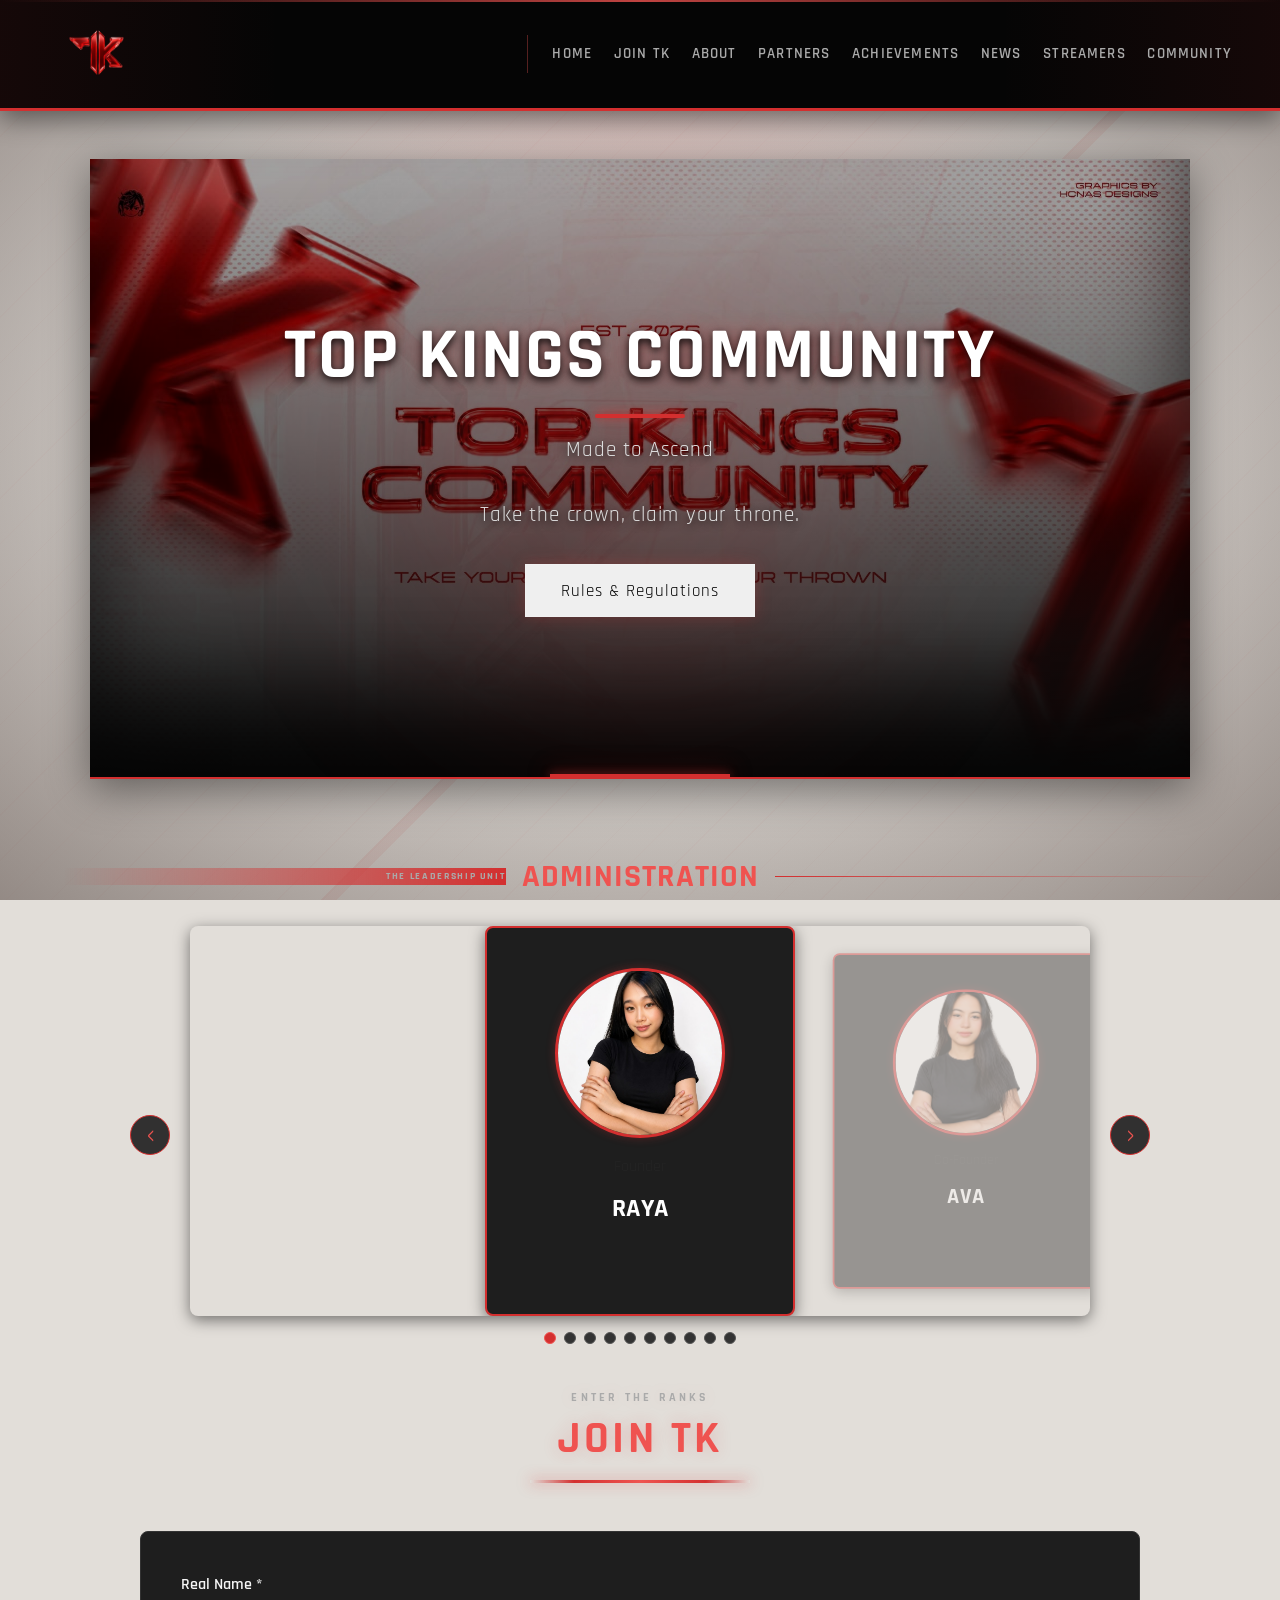
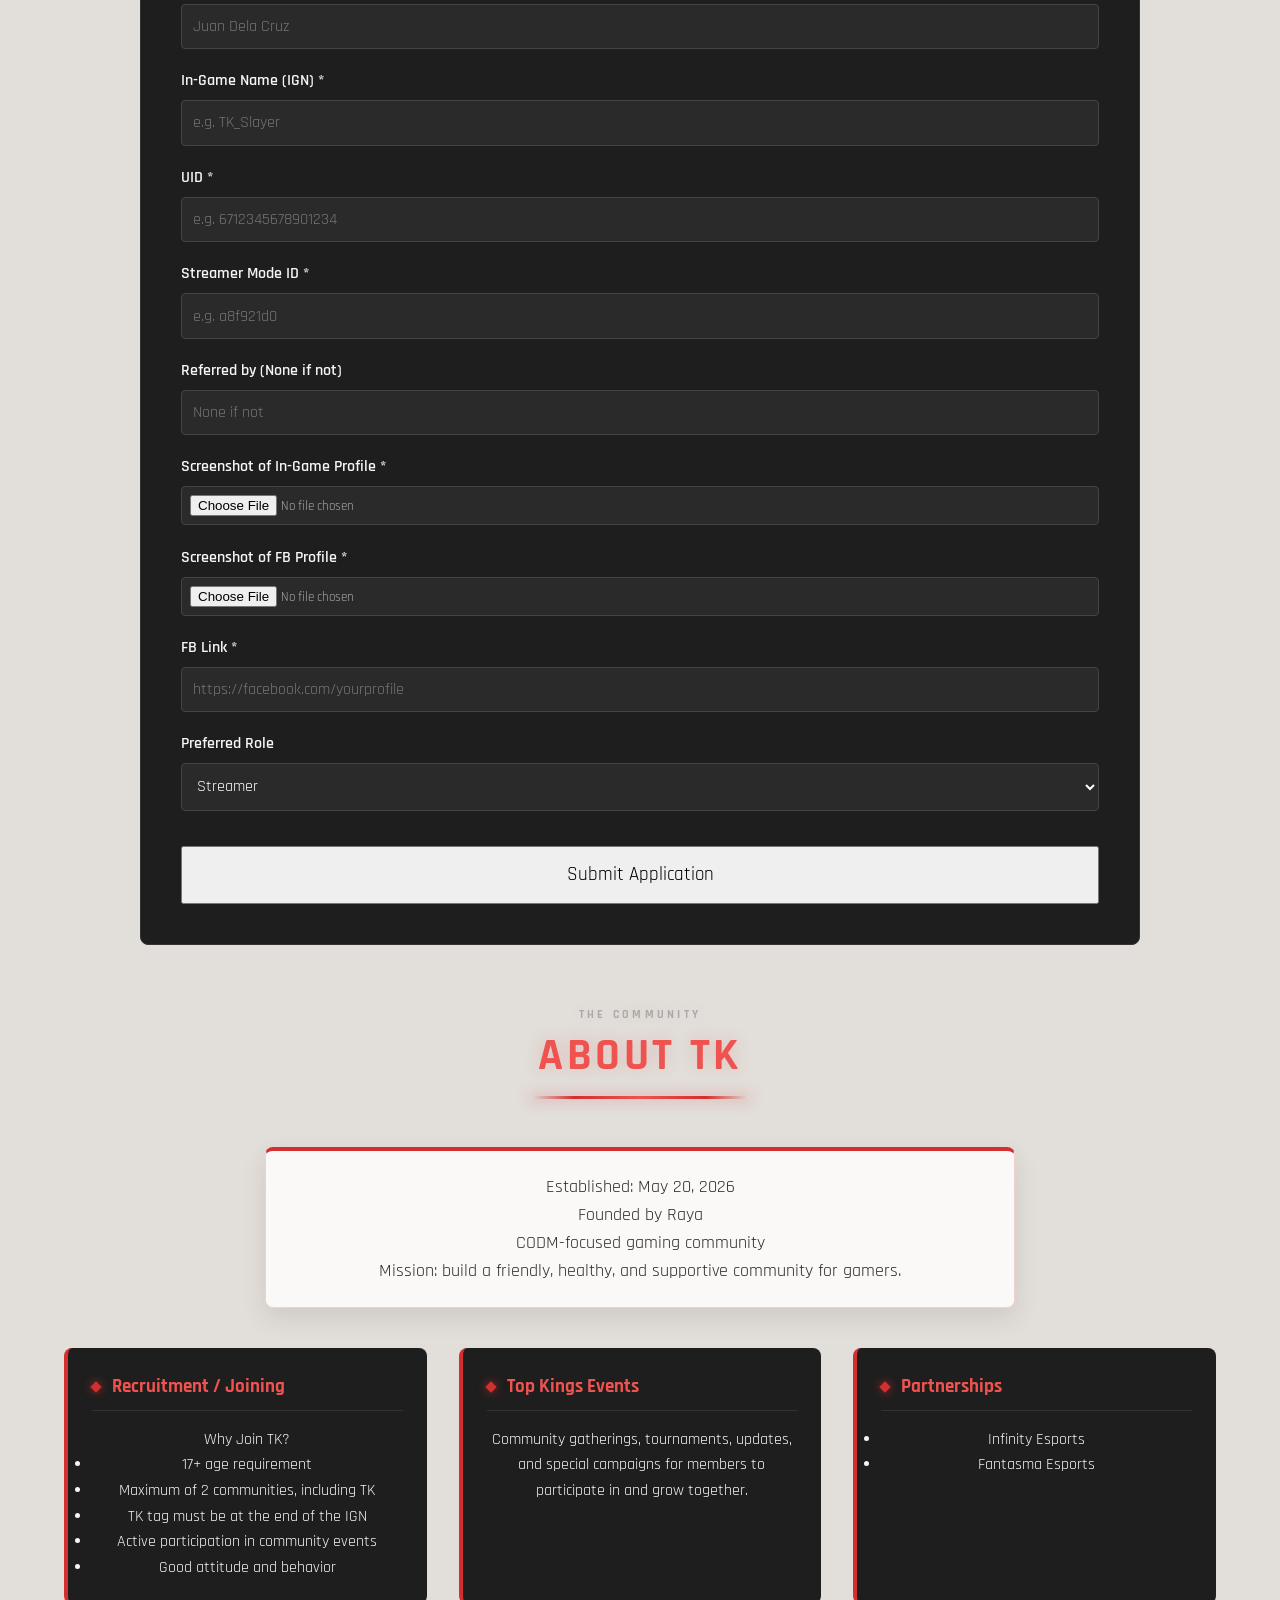
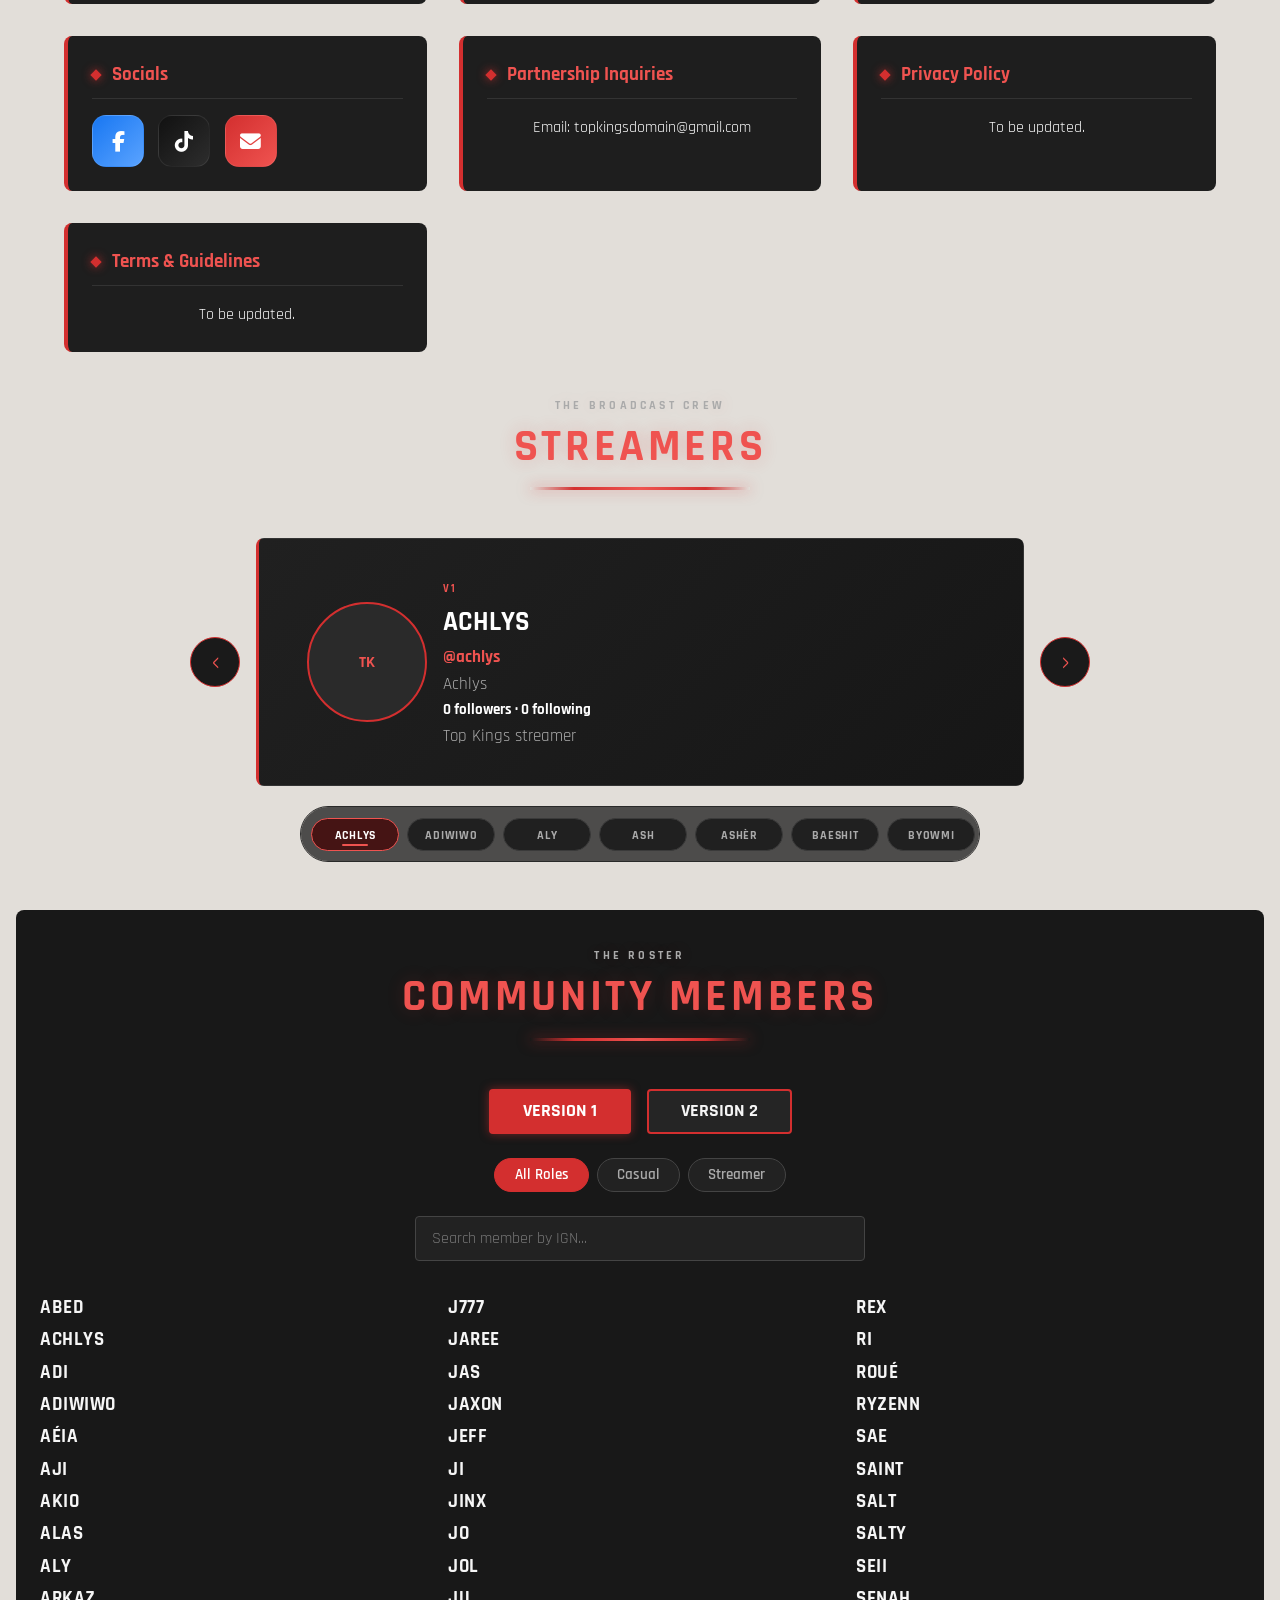
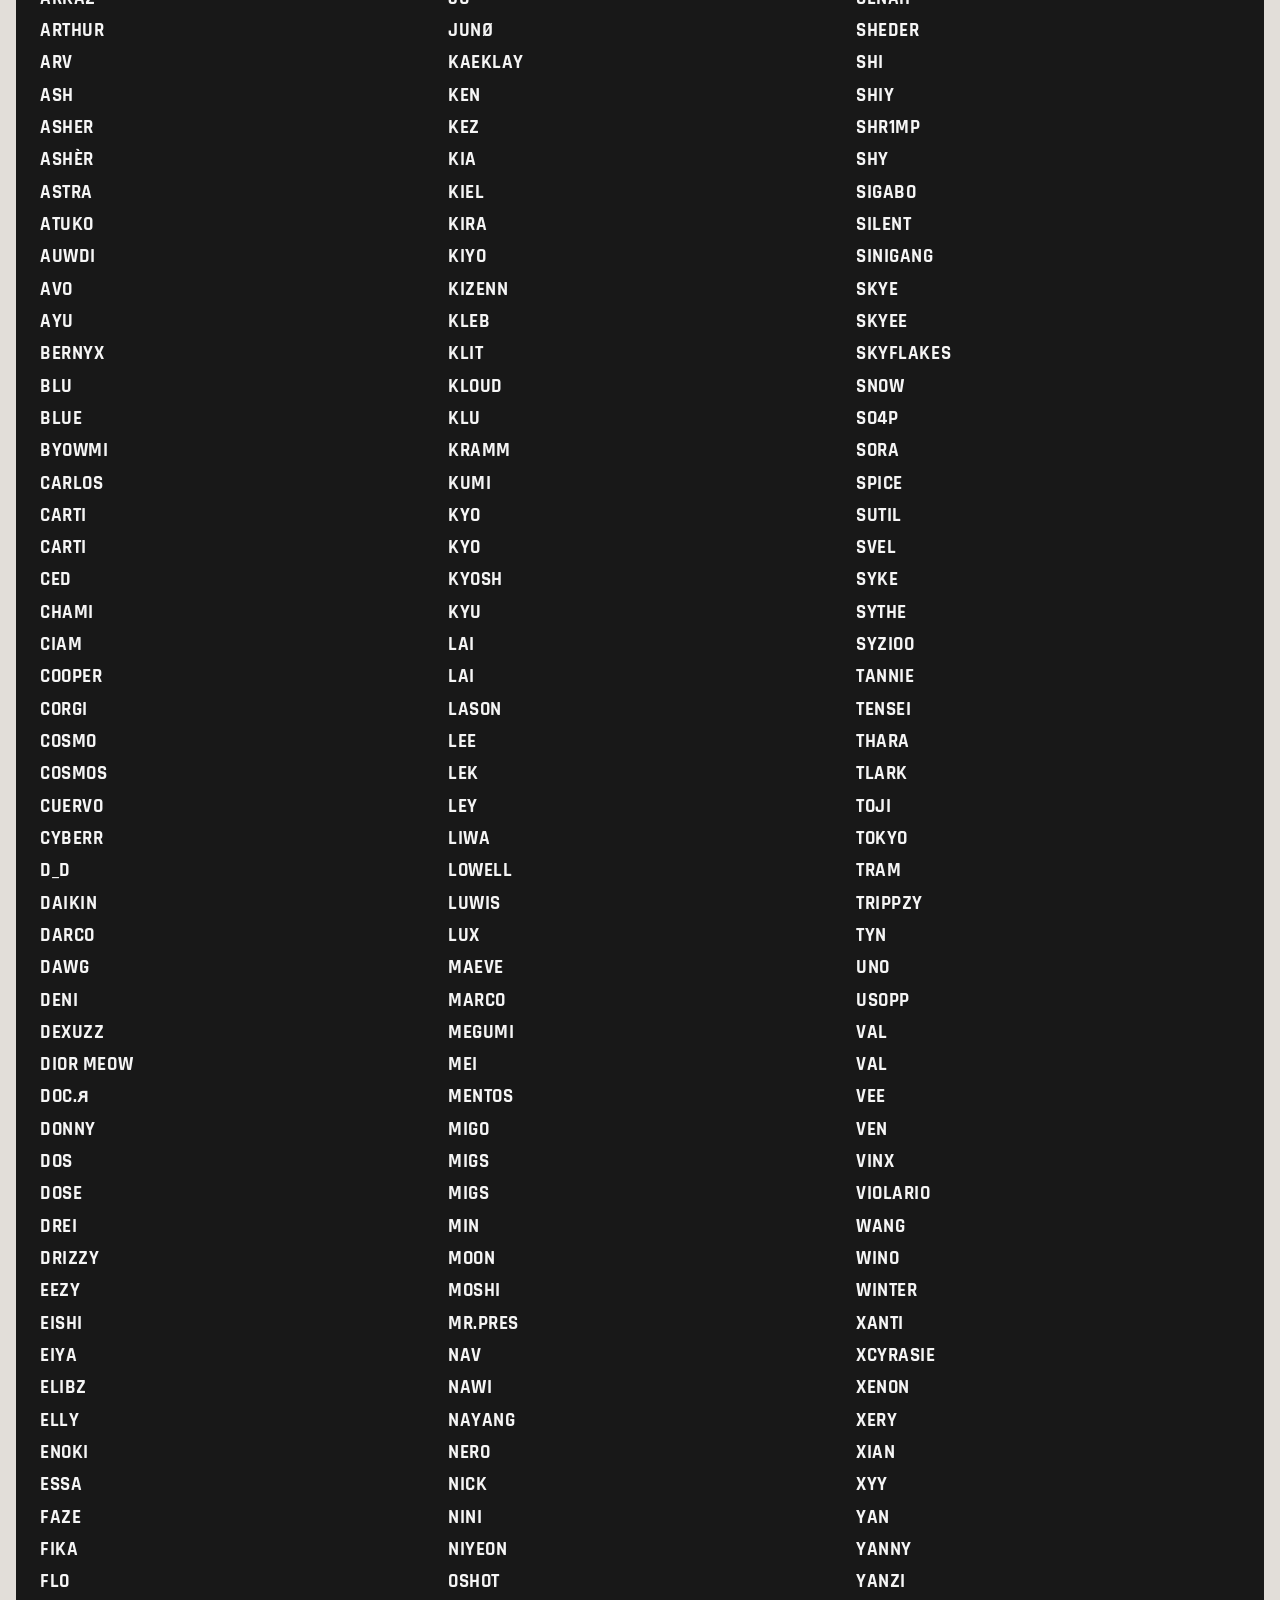
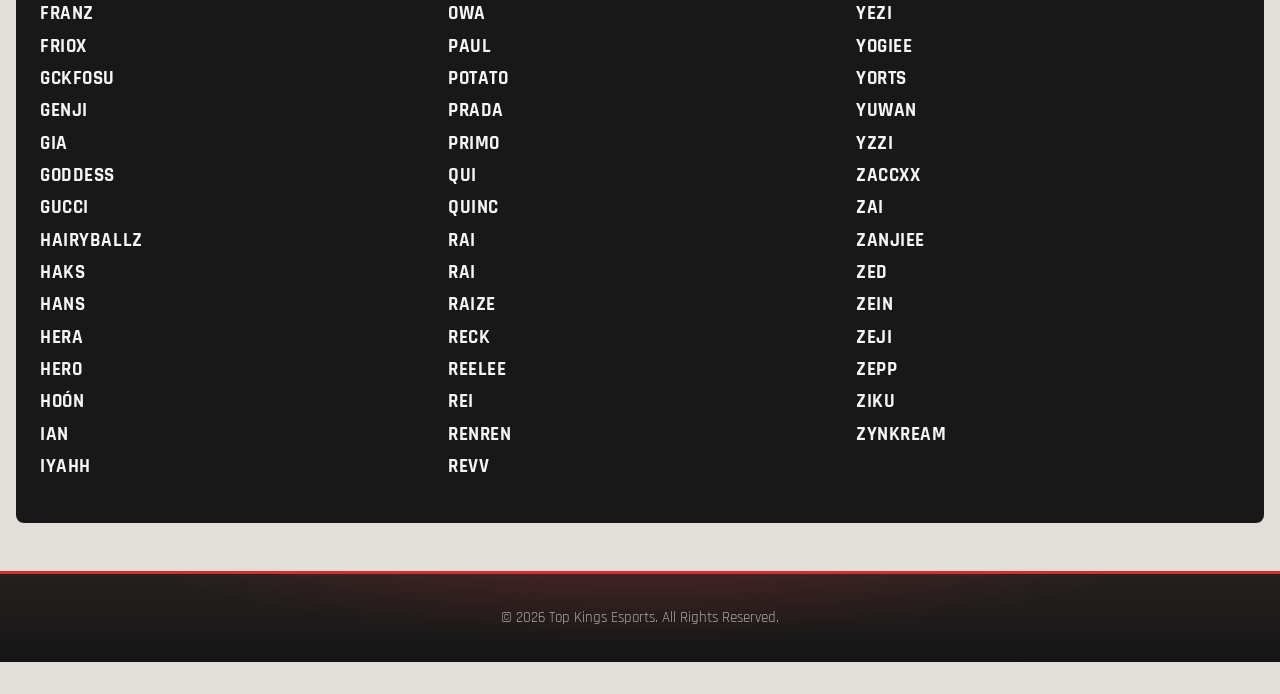
==== commit 7f92051e: "Update Top Kings site design and workflows" ====
--- a/index.html
+++ b/index.html
@@ -4,6 +4,7 @@
     <meta charset="UTF-8" />
     <meta name="viewport" content="width=device-width, initial-scale=1.0" />
     <title>Top Kings Community | Esports</title>
+    <link rel="icon" type="image/png" href="/images/logo.png" />
 
     <link
       href="https://fonts.googleapis.com/css2?family=Rajdhani:wght@400;600;700&display=swap"
@@ -28,15 +29,26 @@
         </button>
       </div>
 
-      <nav>
+      <button
+        class="menu-toggle"
+        type="button"
+        aria-label="Open navigation"
+        aria-expanded="false"
+        aria-controls="site-navigation"
+      >
+        <span></span>
+        <span></span>
+        <span></span>
+      </button>
+
+      <nav id="site-navigation">
         <a href="#home">Home</a>
+        <a href="#join">Join TK</a>
         <a href="#about">About</a>
         <a href="#partners">Partners</a>
-        <a href="#creators">Creators</a>
         <a href="achievements.html">Achievements</a>
         <a href="news.html">News</a>
-        <a href="#join">Join TK</a>
-        <a href="#events">Events</a>
+        <a href="#streamers">Streamers</a>
         <a href="#community">Community</a>
       </nav>
     </header>
@@ -96,9 +108,320 @@
       </div>
     </div>
 
+    <!-- Application Status Modal -->
+    <div
+      id="applicationStatusModal"
+      class="modal-overlay application-status-overlay"
+    >
+      <div
+        class="modal-content application-status-content"
+        role="dialog"
+        aria-modal="true"
+        aria-labelledby="application-status-title"
+      >
+        <div
+          id="application-status-icon"
+          class="application-status-icon"
+          aria-hidden="true"
+        >
+          TK
+        </div>
+        <p id="application-status-kicker" class="application-status-kicker">
+          APPLICATION RECEIVED
+        </p>
+        <h2 id="application-status-title">Application Submitted</h2>
+        <p id="application-status-message"></p>
+        <button
+          class="btn application-status-btn"
+          type="button"
+          onclick="closeApplicationStatus()"
+        >
+          Continue
+        </button>
+      </div>
+    </div>
+
     <!-- Management Section -->
+    <section class="about-section" id="administration">
+      <h3 class="team-title" data-label="THE LEADERSHIP UNIT">
+        ADMINISTRATION
+      </h3>
+
+      <div class="carousel-container">
+        <button
+          class="carousel-btn prev-btn"
+          id="carouselPrev"
+          aria-label="Previous Slide"
+        >
+          &lsaquo;
+        </button>
+
+        <div class="carousel-track-wrapper">
+          <div class="carousel-track" id="carouselTrack">
+            <!-- RAYA -->
+            <div class="carousel-slide active">
+              <div class="leader-card">
+                <div class="leader-avatar-wrapper">
+                  <img
+                    src="./Admin Pictures/raya.jpg"
+                    alt="RAYA"
+                    class="leader-avatar-img"
+                  />
+                </div>
+
+                <span class="member-badge">Founder</span>
+                <h2>RAYA</h2>
+                <span class="version-tag"> MANAGEMENT • V1 </span>
+              </div>
+            </div>
+
+            <!-- AVA -->
+            <div class="carousel-slide">
+              <div class="leader-card">
+                <div class="leader-avatar-wrapper">
+                  <img
+                    src="./Admin Pictures/ava.png"
+                    alt="AVA"
+                    class="leader-avatar-img"
+                  />
+                </div>
+
+                <span class="member-badge">Co-Founder</span>
+                <h2>AVA</h2>
+                <span class="version-tag"> MANAGEMENT • V1 </span>
+              </div>
+            </div>
+
+            <!-- NALA -->
+            <div class="carousel-slide">
+              <div class="leader-card">
+                <div class="leader-avatar-wrapper">
+                  <img
+                    src="./Admin Pictures/nala.png"
+                    alt="NALA"
+                    class="leader-avatar-img"
+                  />
+                </div>
+
+                <span class="member-badge">Co-Founder</span>
+                <h2>NALA</h2>
+                <span class="version-tag"> MANAGEMENT • V1 </span>
+              </div>
+            </div>
+
+            <!-- YAJ -->
+            <div class="carousel-slide">
+              <div class="leader-card">
+                <div class="leader-avatar-wrapper">
+                  <img
+                    src="./Admin Pictures/yaj.png"
+                    alt="YAJ"
+                    class="leader-avatar-img"
+                  />
+                </div>
+
+                <span class="member-badge">Head Disciplinary</span>
+                <h2>YAJ</h2>
+                <span class="version-tag"> MANAGEMENT • V1 </span>
+              </div>
+            </div>
+
+            <!-- KIRAA -->
+            <div class="carousel-slide">
+              <div class="leader-card">
+                <div class="leader-avatar-wrapper">
+                  <img
+                    src="images/kiraa.jpg"
+                    alt="KIRAA"
+                    class="leader-avatar-img"
+                  />
+                </div>
+
+                <span class="member-badge">Disciplinary</span>
+                <h2>KIRAA</h2>
+                <span class="version-tag"> MANAGEMENT • V2 </span>
+              </div>
+            </div>
+
+            <!-- LUWI -->
+            <div class="carousel-slide">
+              <div class="leader-card">
+                <div class="leader-avatar-wrapper">
+                  <img
+                    src="images/luwi.jpg"
+                    alt="LUWI"
+                    class="leader-avatar-img"
+                  />
+                </div>
+
+                <span class="member-badge">Head Admin</span>
+                <h2>LUWI</h2>
+                <span class="version-tag"> MANAGEMENT • V1 </span>
+              </div>
+            </div>
+
+            <!-- WUSHI -->
+            <div class="carousel-slide">
+              <div class="leader-card">
+                <div class="leader-avatar-wrapper">
+                  <img
+                    src="images/wushi.jpg"
+                    alt="WUSHI"
+                    class="leader-avatar-img"
+                  />
+                </div>
+
+                <span class="member-badge">Head Admin</span>
+                <h2>WUSHI</h2>
+                <span class="version-tag"> MANAGEMENT • V2 </span>
+              </div>
+            </div>
+
+            <!-- PIA -->
+            <div class="carousel-slide">
+              <div class="leader-card">
+                <div class="leader-avatar-wrapper">
+                  <img
+                    src="./Admin Pictures/piaV1.jpg"
+                    alt="PIA"
+                    class="leader-avatar-img"
+                  />
+                </div>
+
+                <span class="member-badge">Admin</span>
+                <h2>PIA</h2>
+                <span class="version-tag"> MANAGEMENT • V1 </span>
+              </div>
+            </div>
+
+            <!-- LY -->
+            <div class="carousel-slide">
+              <div class="leader-card">
+                <div class="leader-avatar-wrapper">
+                  <img
+                    src="./Admin Pictures/ly.jpg"
+                    alt="LY"
+                    class="leader-avatar-img"
+                  />
+                </div>
+
+                <span class="member-badge">Admin</span>
+                <h2>LY</h2>
+                <span class="version-tag"> MANAGEMENT • V1 </span>
+              </div>
+            </div>
+
+            <!-- KYOUKA -->
+            <div class="carousel-slide">
+              <div class="leader-card">
+                <div class="leader-avatar-wrapper">
+                  <img
+                    src="images/kyouka.jpg"
+                    alt="KYOUKA"
+                    class="leader-avatar-img"
+                  />
+                </div>
+
+                <span class="member-badge">Admin</span>
+                <h2>KYOUKA</h2>
+                <span class="version-tag"> MANAGEMENT • V1 </span>
+              </div>
+            </div>
+          </div>
+        </div>
+
+        <button
+          class="carousel-btn next-btn"
+          id="carouselNext"
+          aria-label="Next Slide"
+        >
+          &rsaquo;
+        </button>
+
+        <div class="carousel-dots" id="carouselDots"></div>
+      </div>
+    </section>
+
+    <!-- Registration Section -->
+    <section id="join">
+      <h2 class="section-title" data-label="ENTER THE RANKS">Join TK</h2>
+
+      <form class="reg-form" onsubmit="submitForm(event)">
+        <div class="form-group">
+          <label for="name">Real Name *</label>
+          <input type="text" id="name" required placeholder="Juan Dela Cruz" />
+        </div>
+
+        <div class="form-group">
+          <label for="ign">In-Game Name (IGN) *</label>
+          <input type="text" id="ign" required placeholder="e.g. TK_Slayer" />
+        </div>
+
+        <div class="form-group">
+          <label for="uid">UID *</label>
+          <input
+            type="text"
+            id="uid"
+            required
+            placeholder="e.g. 6712345678901234"
+          />
+        </div>
+
+        <div class="form-group">
+          <label for="streamerId">Streamer Mode ID *</label>
+          <input
+            type="text"
+            id="streamerId"
+            required
+            placeholder="e.g. a8f921d0"
+          />
+        </div>
+
+        <div class="form-group">
+          <label for="referredBy">Referred by (None if not)</label>
+          <input type="text" id="referredBy" placeholder="None if not" />
+        </div>
+
+        <div class="form-group">
+          <label for="gameProfileImg"> Screenshot of In-Game Profile * </label>
+
+          <input type="file" id="gameProfileImg" accept="image/*" required />
+        </div>
+
+        <div class="form-group">
+          <label for="fbProfileImg"> Screenshot of FB Profile * </label>
+
+          <input type="file" id="fbProfileImg" accept="image/*" required />
+        </div>
+
+        <div class="form-group">
+          <label for="fbLink">FB Link *</label>
+
+          <input
+            type="url"
+            id="fbLink"
+            required
+            placeholder="https://facebook.com/yourprofile"
+          />
+        </div>
+
+        <div class="form-group">
+          <label for="role">Preferred Role</label>
+
+          <select id="role">
+            <option value="Streamer">Streamer</option>
+            <option value="Casual">Casual</option>
+            <option value="Competitive">Competitive</option>
+          </select>
+        </div>
+
+        <button type="submit" class="btn submit-btn">Submit Application</button>
+      </form>
+    </section>
+
+    <!-- About and Community Links Section -->
     <section class="about-section" id="about">
-      <h2 class="section-title" data-label="THE FOUNDATION">About TK</h2>
+      <h2 class="section-title" data-label="THE COMMUNITY">About TK</h2>
 
       <p class="about-description">
         Established: May 20, 2026<br />
@@ -119,284 +442,7 @@
             <li>Good attitude and behavior</li>
           </ul>
         </div>
-      </div>
-
-      <h3 class="team-title" data-label="THE LEADERSHIP UNIT">
-        ADMINISTRATION
-      </h3>
-
-      <div class="carousel-container">
-        <button
-          class="carousel-btn prev-btn"
-          id="carouselPrev"
-          aria-label="Previous Slide"
-        >
-          &lsaquo;
-        </button>
-
-        <div class="carousel-track-wrapper">
-          <div class="carousel-track" id="carouselTrack">
-            <!-- RAYA -->
-            <div class="carousel-slide active">
-              <div class="leader-card">
-                <div class="leader-avatar-wrapper">
-                  <img
-                    src="./Admin Pictures/raya.jpg"
-                    alt="RAYA"
-                    class="leader-avatar-img"
-                  />
-                </div>
-
-                <span class="member-badge">Founder</span>
-                <h2>RAYA</h2>
-                <span class="version-tag"> MANAGEMENT • V1 </span>
-              </div>
-            </div>
-
-            <!-- AVA -->
-            <div class="carousel-slide">
-              <div class="leader-card">
-                <div class="leader-avatar-wrapper">
-                  <img
-                    src="./Admin Pictures/ava.png"
-                    alt="AVA"
-                    class="leader-avatar-img"
-                  />
-                </div>
-
-                <span class="member-badge">Co-Founder</span>
-                <h2>AVA</h2>
-                <span class="version-tag"> MANAGEMENT • V1 </span>
-              </div>
-            </div>
-
-            <!-- NALA -->
-            <div class="carousel-slide">
-              <div class="leader-card">
-                <div class="leader-avatar-wrapper">
-                  <img
-                    src="./Admin Pictures/nala.png"
-                    alt="NALA"
-                    class="leader-avatar-img"
-                  />
-                </div>
-
-                <span class="member-badge">Co-Founder</span>
-                <h2>NALA</h2>
-                <span class="version-tag"> MANAGEMENT • V1 </span>
-              </div>
-            </div>
-
-            <!-- YAJ -->
-            <div class="carousel-slide">
-              <div class="leader-card">
-                <div class="leader-avatar-wrapper">
-                  <img
-                    src="./Admin Pictures/yaj.png"
-                    alt="YAJ"
-                    class="leader-avatar-img"
-                  />
-                </div>
-
-                <span class="member-badge">Head Disciplinary</span>
-                <h2>YAJ</h2>
-                <span class="version-tag"> MANAGEMENT • V1 </span>
-              </div>
-            </div>
-
-            <!-- KIRAA -->
-            <div class="carousel-slide">
-              <div class="leader-card">
-                <div class="leader-avatar-wrapper">
-                  <img
-                    src="images/kiraa.jpg"
-                    alt="KIRAA"
-                    class="leader-avatar-img"
-                  />
-                </div>
-
-                <span class="member-badge">Disciplinary</span>
-                <h2>KIRAA</h2>
-                <span class="version-tag"> MANAGEMENT • V2 </span>
-              </div>
-            </div>
-
-            <!-- LUWI -->
-            <div class="carousel-slide">
-              <div class="leader-card">
-                <div class="leader-avatar-wrapper">
-                  <img
-                    src="images/luwi.jpg"
-                    alt="LUWI"
-                    class="leader-avatar-img"
-                  />
-                </div>
-
-                <span class="member-badge">Head Admin</span>
-                <h2>LUWI</h2>
-                <span class="version-tag"> MANAGEMENT • V1 </span>
-              </div>
-            </div>
-
-            <!-- WUSHI -->
-            <div class="carousel-slide">
-              <div class="leader-card">
-                <div class="leader-avatar-wrapper">
-                  <img
-                    src="images/wushi.jpg"
-                    alt="WUSHI"
-                    class="leader-avatar-img"
-                  />
-                </div>
-
-                <span class="member-badge">Head Admin</span>
-                <h2>WUSHI</h2>
-                <span class="version-tag"> MANAGEMENT • V2 </span>
-              </div>
-            </div>
-
-            <!-- PIA -->
-            <div class="carousel-slide">
-              <div class="leader-card">
-                <div class="leader-avatar-wrapper">
-                  <img
-                    src="./Admin Pictures/piaV1.jpg"
-                    alt="PIA"
-                    class="leader-avatar-img"
-                  />
-                </div>
-
-                <span class="member-badge">Admin</span>
-                <h2>PIA</h2>
-                <span class="version-tag"> MANAGEMENT • V1 </span>
-              </div>
-            </div>
-
-            <!-- LY -->
-            <div class="carousel-slide">
-              <div class="leader-card">
-                <div class="leader-avatar-wrapper">
-                  <img
-                    src="./Admin Pictures/ly.jpg"
-                    alt="LY"
-                    class="leader-avatar-img"
-                  />
-                </div>
-
-                <span class="member-badge">Admin</span>
-                <h2>LY</h2>
-                <span class="version-tag"> MANAGEMENT • V1 </span>
-              </div>
-            </div>
-
-            <!-- KYOUKA -->
-            <div class="carousel-slide">
-              <div class="leader-card">
-                <div class="leader-avatar-wrapper">
-                  <img
-                    src="images/kyouka.jpg"
-                    alt="KYOUKA"
-                    class="leader-avatar-img"
-                  />
-                </div>
-
-                <span class="member-badge">Admin</span>
-                <h2>KYOUKA</h2>
-                <span class="version-tag"> MANAGEMENT • V1 </span>
-              </div>
-            </div>
-          </div>
-        </div>
-
-        <button
-          class="carousel-btn next-btn"
-          id="carouselNext"
-          aria-label="Next Slide"
-        >
-          &rsaquo;
-        </button>
-
-        <div class="carousel-dots" id="carouselDots"></div>
-      </div>
-    </section>
-
-    <!-- Registration Section -->
-    <section id="join">
-      <h2 class="section-title" data-label="ENTER THE RANKS">Join TK</h2>
-
-      <form class="reg-form" onsubmit="submitForm(event)">
-        <div class="form-group">
-          <label for="name">Real Name *</label>
-          <input type="text" id="name" required placeholder="Juan Dela Cruz" />
-        </div>
-
-        <div class="form-group">
-          <label for="ign">In-Game Name (IGN) *</label>
-          <input type="text" id="ign" required placeholder="e.g. TK_Slayer" />
-        </div>
-
-        <div class="form-group">
-          <label for="uid">UID *</label>
-          <input
-            type="text"
-            id="uid"
-            required
-            placeholder="e.g. 6712345678901234"
-          />
-        </div>
-
-        <div class="form-group">
-          <label for="streamerId">Streamer Mode ID *</label>
-          <input
-            type="text"
-            id="streamerId"
-            required
-            placeholder="e.g. a8f921d0"
-          />
-        </div>
-
-        <div class="form-group">
-          <label for="gameProfileImg"> Screenshot of In-Game Profile * </label>
-
-          <input type="file" id="gameProfileImg" accept="image/*" required />
-        </div>
-
-        <div class="form-group">
-          <label for="fbProfileImg"> Screenshot of FB Profile * </label>
-
-          <input type="file" id="fbProfileImg" accept="image/*" required />
-        </div>
-
-        <div class="form-group">
-          <label for="fbLink">FB Link *</label>
-
-          <input
-            type="url"
-            id="fbLink"
-            required
-            placeholder="https://facebook.com/yourprofile"
-          />
-        </div>
-
-        <div class="form-group">
-          <label for="role">Preferred Role</label>
-
-          <select id="role">
-            <option value="Streamer">Streamer</option>
-            <option value="Casual">Casual</option>
-            <option value="Competitive">Competitive</option>
-          </select>
-        </div>
-
-        <button type="submit" class="btn submit-btn">Submit Application</button>
-      </form>
-    </section>
-
-    <!-- Events / News / Partners Section -->
-    <section id="events">
-      <h2 class="section-title" data-label="COMMUNITY INTEL">Events & News</h2>
-
-      <div class="content-grid">
+
         <div class="feed-box">
           <h3 class="card-title">Top Kings Events</h3>
           <p>
@@ -411,30 +457,6 @@
             <li>Infinity Esports</li>
             <li>Fantasma Esports</li>
           </ul>
-        </div>
-
-        <div class="feed-box" id="creators">
-          <h3 class="card-title">Creators & Streamers</h3>
-          <ul>
-            <li>Version 1</li>
-            <li>Version 2</li>
-          </ul>
-        </div>
-
-        <div class="feed-box" id="achievements">
-          <h3 class="card-title">Achievements</h3>
-          <p>
-            Community milestones, tournament moments, and the ongoing journey of
-            ascending together.
-          </p>
-        </div>
-
-        <div class="feed-box" id="news">
-          <h3 class="card-title">Latest News</h3>
-          <p>
-            Community updates, announcements, and important information for all
-            members.
-          </p>
         </div>
 
         <div class="feed-box social-box">
@@ -571,6 +593,7 @@
       <p>&copy; 2026 Top Kings Esports. All Rights Reserved.</p>
     </footer>
 
+    <script src="nav.js"></script>
     <script src="main.js"></script>
   </body>
 </html>
--- a/main.css
+++ b/main.css
@@ -7,10 +7,12 @@
   --tk-red-dark: #b71c1c;
   --tk-red-light: #ef5350;
 
+  --tk-page-bg: #e2ded9;
   --tk-dark-bg: #121212;
   --tk-card-bg: #1e1e1e;
   --tk-input-bg: #2a2a2a;
 
+  --tk-text-dark: #242424;
   --tk-text-light: #f5f5f5;
   --tk-text-muted: #aaaaaa;
 }
@@ -31,10 +33,55 @@
 }
 
 body {
-  background-color: var(--tk-dark-bg);
-  color: var(--tk-text-light);
+  position: relative;
+  background-color: var(--tk-page-bg);
+  background-image:
+    radial-gradient(
+      ellipse at center,
+      transparent 34%,
+      rgba(70, 55, 50, 0.5) 100%
+    ),
+    radial-gradient(
+      ellipse at 50% -12%,
+      rgba(211, 47, 47, 0.18),
+      transparent 48%
+    ),
+    linear-gradient(
+      135deg,
+      transparent 0 56%,
+      rgba(211, 47, 47, 0.08) 56% 56.7%,
+      transparent 56.7% 100%
+    ),
+    repeating-linear-gradient(
+      135deg,
+      rgba(211, 47, 47, 0.025) 0 1px,
+      transparent 1px 32px
+    ),
+    linear-gradient(
+      180deg,
+      rgba(255, 255, 255, 0.16),
+      rgba(226, 222, 217, 0.88)
+    );
+  background-attachment: fixed;
+  color: var(--tk-text-dark);
   line-height: 1.6;
   padding-bottom: 2rem;
+}
+
+body::before {
+  content: '';
+  position: fixed;
+  inset: 0;
+  background: url('images/logo.png') no-repeat 92% 42%;
+  background-size: min(520px, 42vw);
+  opacity: 0.045;
+  pointer-events: none;
+  z-index: 0;
+}
+
+body > * {
+  position: relative;
+  z-index: 1;
 }
 
 /* =========================================
@@ -161,6 +208,39 @@
   outline: none;
 }
 
+.menu-toggle {
+  display: none;
+  width: 2.75rem;
+  height: 2.75rem;
+  padding: 0.55rem;
+  border: 1px solid rgba(239, 83, 80, 0.5);
+  border-radius: 4px;
+  background: transparent;
+  cursor: pointer;
+}
+
+.menu-toggle span {
+  display: block;
+  height: 2px;
+  margin: 5px 0;
+  background: var(--tk-text-light);
+  transition:
+    transform 0.2s ease,
+    opacity 0.2s ease;
+}
+
+.menu-toggle[aria-expanded='true'] span:nth-child(1) {
+  transform: translateY(7px) rotate(45deg);
+}
+
+.menu-toggle[aria-expanded='true'] span:nth-child(2) {
+  opacity: 0;
+}
+
+.menu-toggle[aria-expanded='true'] span:nth-child(3) {
+  transform: translateY(-7px) rotate(-45deg);
+}
+
 /* =========================================
    COMMON SECTION LAYOUTS
    ========================================= */
@@ -461,6 +541,7 @@
 
 .modal-content {
   background: var(--tk-card-bg);
+  color: var(--tk-text-light);
 
   padding: 2rem;
 
@@ -555,7 +636,10 @@
 
 .roster-section {
   background: #181818;
-
+  color: var(--tk-text-light);
+
+  width: calc(100% - 2rem);
+  max-width: 1400px;
   padding: 2.5rem 1.5rem;
 
   border-radius: 8px;
@@ -713,7 +797,7 @@
 
   letter-spacing: 0.03em;
 
-  color: var(--tk-text-dark);
+  color: var(--tk-text-light);
 
   text-transform: uppercase;
 
@@ -744,12 +828,13 @@
 
 .reg-form {
   background: var(--tk-card-bg);
+  color: var(--tk-text-light);
 
   padding: 2.5rem;
 
   border-radius: 8px;
 
-  max-width: 600px;
+  max-width: 1000px;
 
   margin: 0 auto;
 
@@ -828,6 +913,7 @@
 
 .feed-box {
   background: var(--tk-card-bg);
+  color: var(--tk-text-light);
 
   padding: 1.5rem;
 
@@ -863,11 +949,7 @@
 }
 
 .social-box {
-  background: linear-gradient(
-    180deg,
-    rgba(211, 47, 47, 0.08),
-    rgba(30, 30, 30, 0.96)
-  );
+  background: var(--tk-card-bg);
   border-left: 4px solid var(--tk-red-primary);
 }
 
@@ -1006,11 +1088,18 @@
 .about-description {
   font-size: 1.1rem;
 
-  color: var(--tk-text-muted);
+  color: #302b29;
 
   max-width: 750px;
 
   margin: 0.8rem auto 2.5rem auto;
+
+  padding: 1.35rem 1.5rem;
+  background: rgba(255, 255, 255, 0.82);
+  border: 1px solid rgba(211, 47, 47, 0.2);
+  border-top: 4px solid var(--tk-red-primary);
+  border-radius: 8px;
+  box-shadow: 0 10px 24px rgba(70, 55, 50, 0.12);
 
   line-height: 1.6;
 }
@@ -1274,13 +1363,16 @@
 
 footer {
   text-align: center;
-
-  padding: 2rem 1rem 0;
-
-  border-top: 1px solid #222;
-
+  padding: 2rem 1rem;
+  border-top: 3px solid var(--tk-red-primary);
+  background:
+    radial-gradient(
+      ellipse at 50% -80%,
+      rgba(211, 47, 47, 0.32),
+      transparent 62%
+    ),
+    linear-gradient(180deg, #262020 0%, #151515 100%);
   color: var(--tk-text-muted);
-
   font-size: 0.95rem;
 }
 
@@ -1290,23 +1382,40 @@
 
 @media (max-width: 768px) {
   header {
-    flex-direction: column;
-
-    gap: 0.45rem;
+    flex-wrap: wrap;
+    gap: 0;
     padding-top: 0.35rem;
     padding-bottom: 0.65rem;
   }
 
+  .site-logo {
+    height: 76px;
+  }
+
+  .menu-toggle {
+    display: block;
+    margin-left: auto;
+  }
+
   nav {
-    justify-content: center;
-    gap: 0.45rem 1rem;
-    padding: 0.65rem 0 0;
+    display: none;
+    flex-basis: 100%;
+    flex-direction: column;
+    align-items: stretch;
+    gap: 0;
+    margin-top: 0.5rem;
+    padding: 0.5rem 0 0;
     border-top: 1px solid rgba(239, 83, 80, 0.25);
     border-left: 0;
   }
 
+  nav.is-open {
+    display: flex;
+  }
+
   nav a {
-    font-size: 0.78rem;
+    padding: 0.7rem 0.25rem;
+    font-size: 0.82rem;
   }
 
   .hero h1 {
